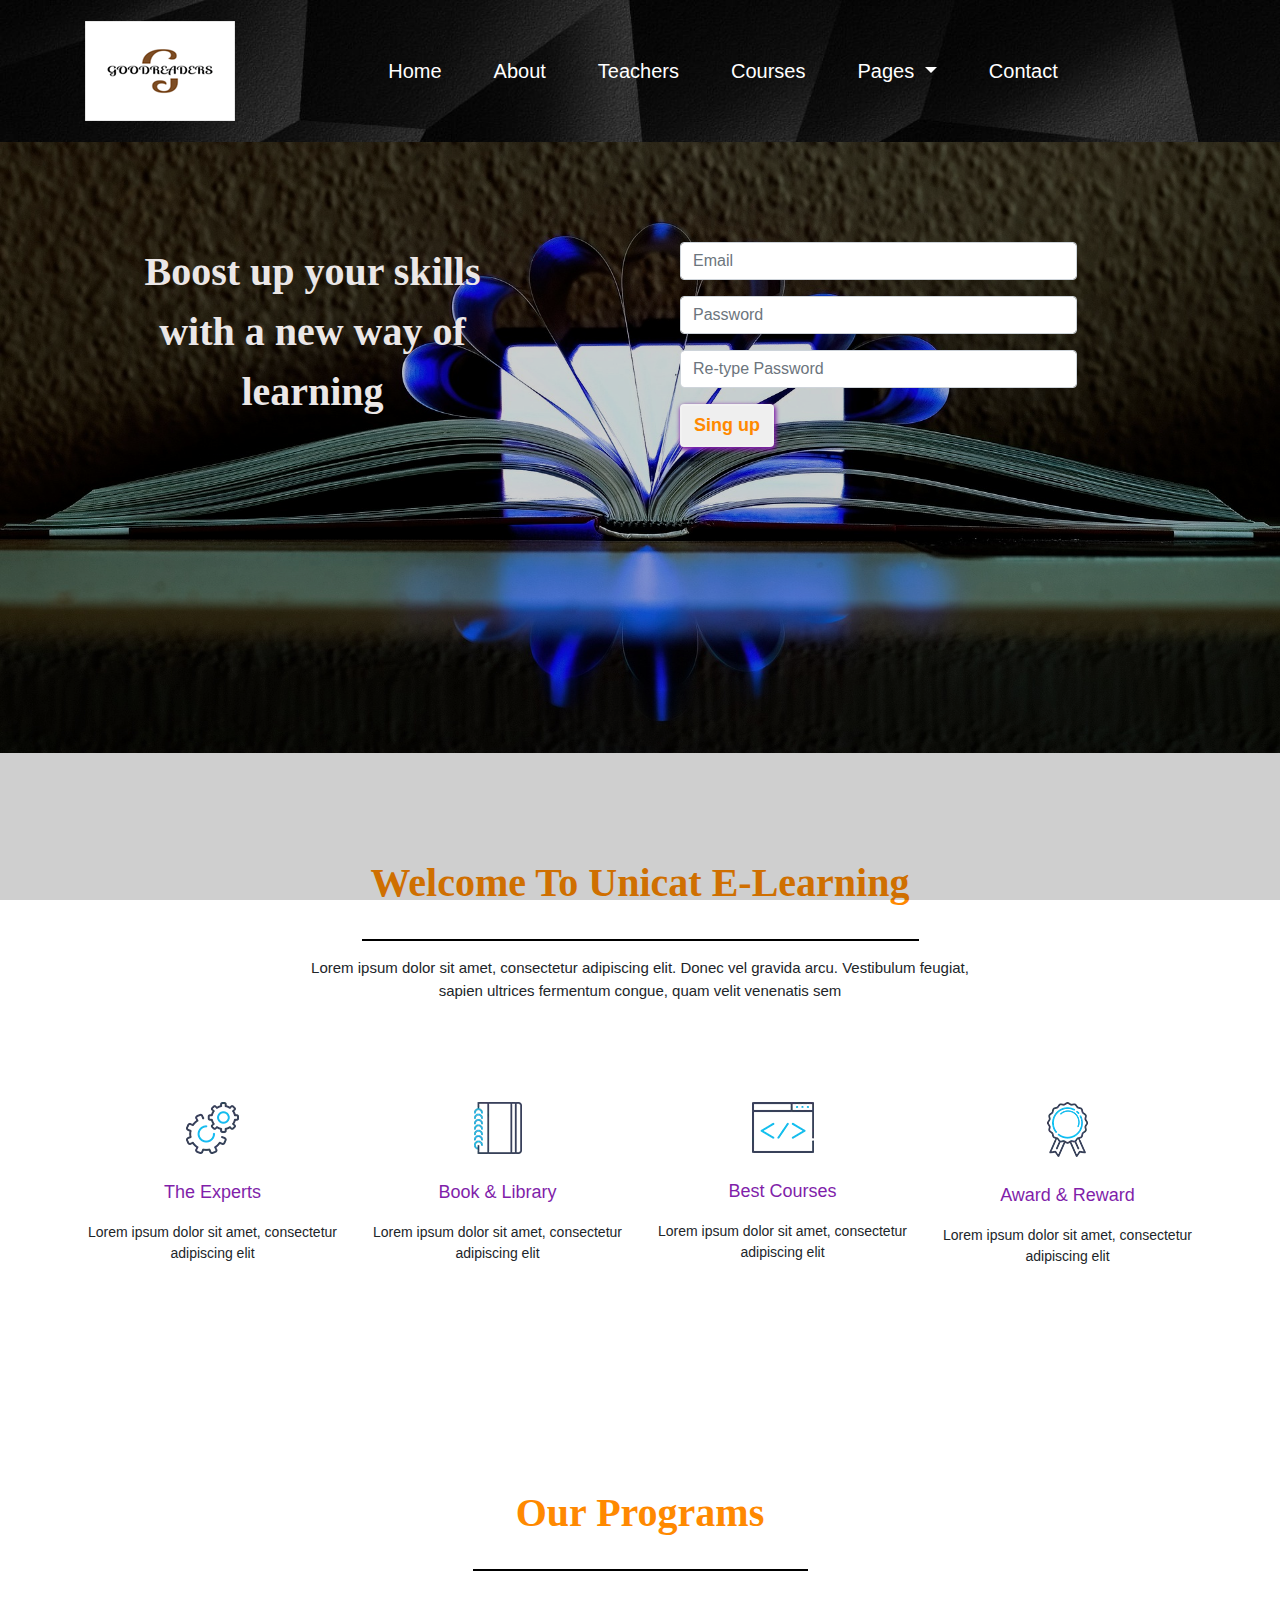
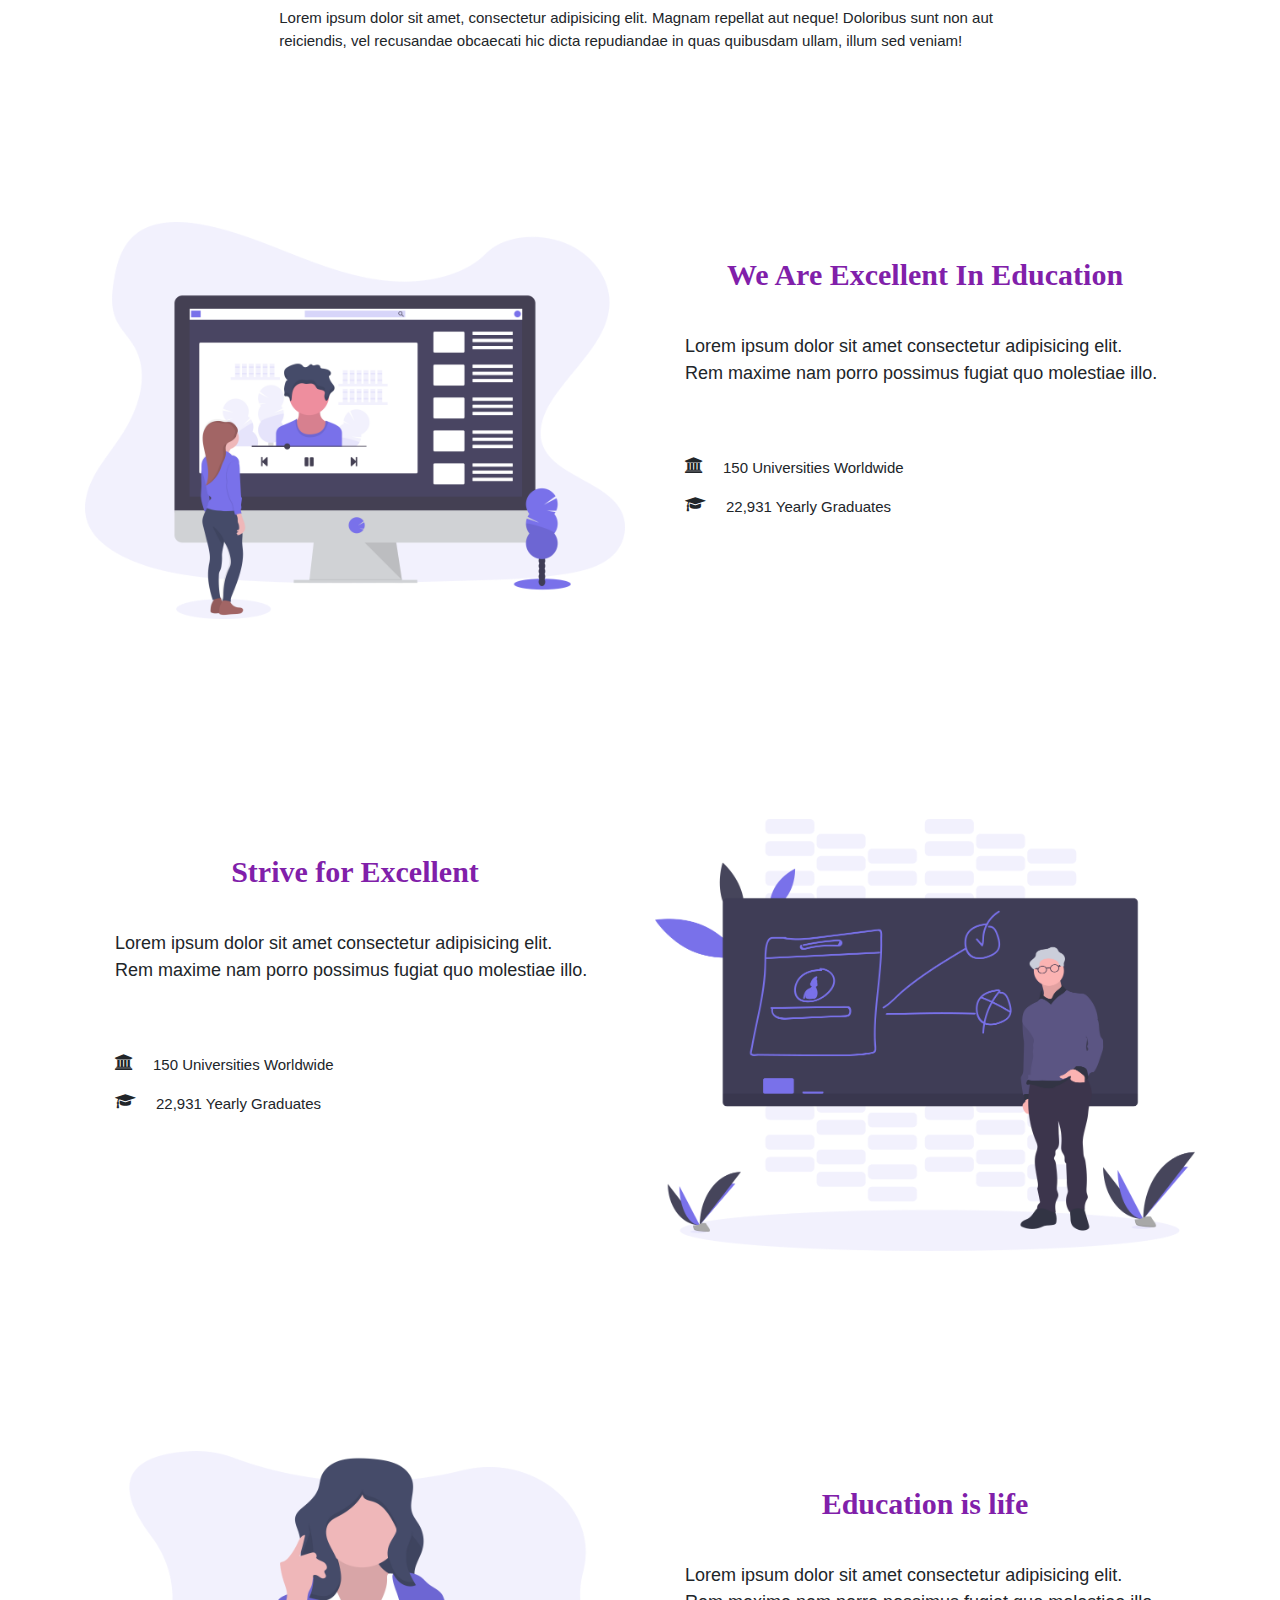
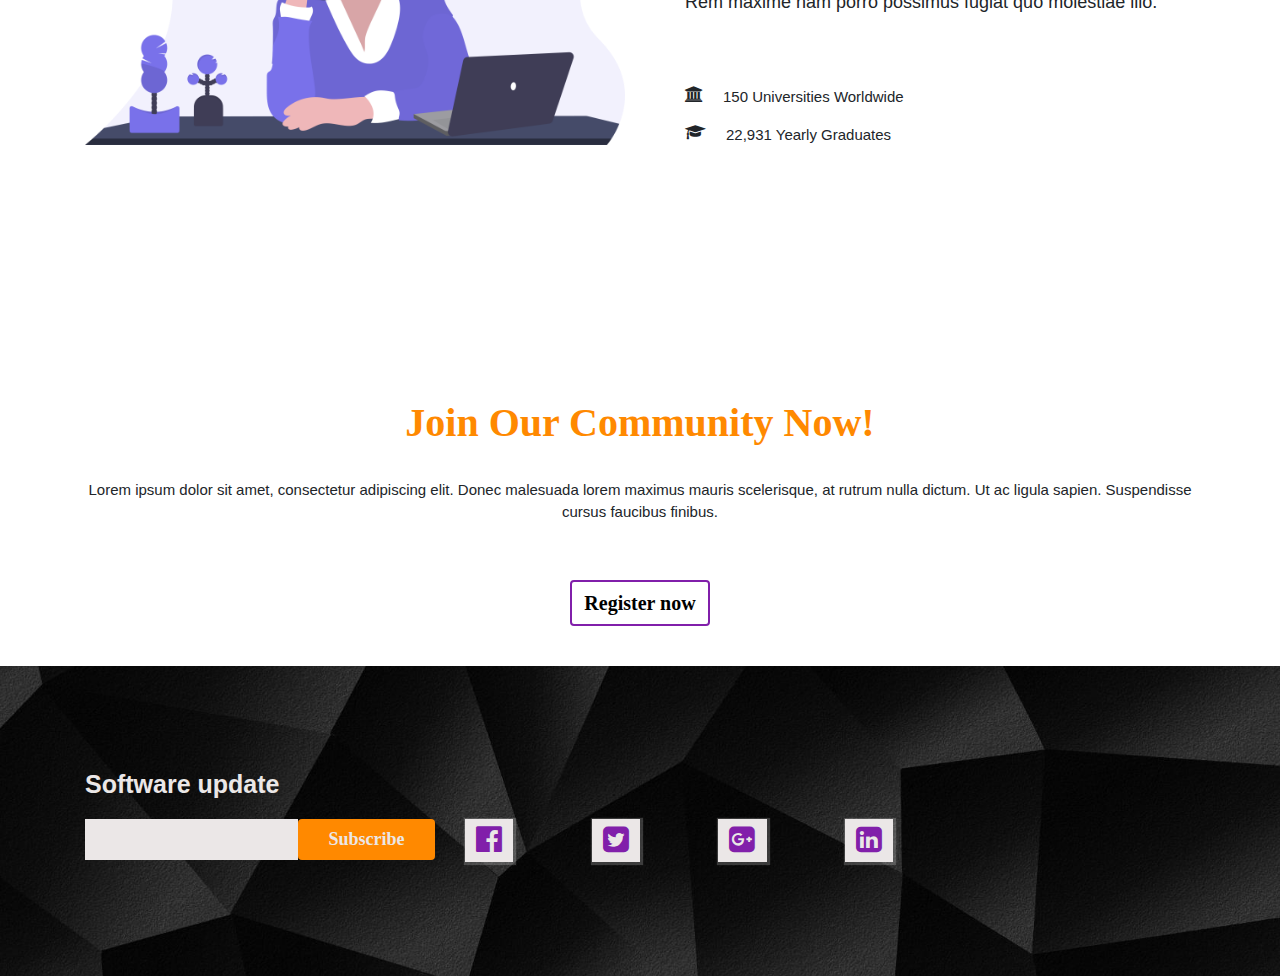
==== index.html @ c66adbc5 "second commit" ====
<!DOCTYPE html>
<html lang="en">
<head>
    <meta charset="UTF-8">
    <meta http-equiv="X-UA-Compatible" content="IE=edge">
    <meta name="viewport" content="width=device-width, initial-scale=1.0">
    <link rel="stylesheet" href="https://cdnjs.cloudflare.com/ajax/libs/font-awesome/4.7.0/css/font-awesome.min.css">
    <link rel="stylesheet" href="https://cdn.jsdelivr.net/npm/bootstrap@4.0.0/dist/css/bootstrap.min.css"
    integrity="sha384-Gn5384xqQ1aoWXA+058RXPxPg6fy4IWvTNh0E263XmFcJlSAwiGgFAW/dAiS6JXm" crossorigin="anonymous">
    <link rel="stylesheet" href="css/styles.css">
    <title>Goodreaders</title>
</head>
<body>
<div class="header">
<!-- navbar -->
<nav class="navbar navbar-expand-lg navbar-light goodreaders-navbar">
        <div class="container">
          <div class="navbar-logo">
              <a class="navbar-brand goodreaders-logo" href="#"><img src="./images/logo.png"></a>
          </div>
        <button class="navbar-toggler button-light" type="button" data-toggle="collapse" data-target="#navbarNavDropdown" aria-controls="navbarNavDropdown" aria-expanded="false" aria-label="Toggle navigation">
          <span class="navbar-toggler-icon"></span>
        </button>
        <div class="collapse navbar-collapse" id="navbarNavDropdown">
          <ul class="navbar-nav goodreaders-navbar-nav">
            <li class="nav-item">
              <a class="nav-link" href="index.html">Home</a>
            </li>
            <li class="nav-item">
              <a class="nav-link" href="about.html">About</a>
            </li>
            <li class="nav-item">
              <a class="nav-link" href="teacher.html">Teachers</a>
            </li>
            <li class="nav-item">
              <a class="nav-link" href="courses.html">Courses</a>
            </li>
            <li class="nav-item dropdown goodreaders-navbar-dropdown">
              <a class="nav-link dropdown-toggle" href="#" id="navbarDropdownMenuLink" data-toggle="dropdown" aria-haspopup="true" aria-expanded="false">
                Pages
              </a>
              <div class="dropdown-menu goodreaders-dropdown-menu" aria-labelledby="navbarDropdownMenuLink">
                <a class="dropdown-item" href="event.html">Event</a>
                <a class="dropdown-item" href="admission.html">Admission</a>
                <a class="dropdown-item" href="news.html">News</a>
              </div>
            </li>
            <li class="nav-item">
              <a class="nav-link" href="contact.html">Contact</a>
            </li>
          </ul>
        </div>
      </div>     
</nav>
<!-- banner left part -->
<div class="row">
        <div class="col-md-6">
           <div class="banner-left">
             <p class="banner-left-text">Boost up your skills <br>  with a new way of <br> learning</p>
           </div>
        </div>
    <!-- banner right part -->  
    <div class="col-md-6">
    <div class="singup-form">
      <form action="/action_page.php" method="post">
        <div class="form-row">
          <div class="form-group col-md-8">
            <input type="email" class="form-control" id="inputEmail4" placeholder="Email" required>
          </div>
          <div class="form-group col-md-8">
            <input type="password" class="form-control" id="inputPassword4" placeholder="Password" required>
          </div>
          <div class="form-group col-md-8">
            <input type="password" class="form-control" id="inputPassword4" placeholder="Re-type Password" required>
          </div>
        </div>           
        <div class="btn-singup-div">
        <button type="submit" class="btn btn-singup"><a href="index.html">Sing up</a></button>
      </div>
      </form>
    </div> 
    </div>
</div>
</div>
<!-- welcome to e-learning -->
<div class="common-padding e-learning">
    <div class="container">
       <div class="e-lerning-paragraph">
         <p class="e-learning-title">Welcome To Unicat E-Learning</p>
         <hr class="e-learning-hr-tag">
         <p class="e-learning-text">Lorem ipsum dolor sit amet, consectetur adipiscing elit. Donec vel gravida arcu. Vestibulum feugiat, sapien ultrices fermentum congue, quam velit venenatis sem</p>
        </div>
        <div class="e-learning-details">
          <div class="row">
            <div class="col-md-3">
              <div class="e-learning-details-block">
                <div class="e-learning-details-logo">
                  <img class="img-fluid" src="./images/experts.png">
                </div>
                <p class="e-learning-details-block-title">The Experts</p>
                <p class="e-learning-details-block-text">Lorem ipsum dolor sit amet, consectetur adipiscing elit</p>
              </div>
            </div>
            <div class="col-md-3">
              <div class="e-learning-details-block">
                <div class="e-learning-details-logo">
                  <img class="img-fluid" src="./images/libary.png">
                </div>
                <p class="e-learning-details-block-title">Book & Library</p>
                <p class="e-learning-details-block-text">Lorem ipsum dolor sit amet, consectetur adipiscing elit</p>
              </div>
            </div>
            <div class="col-md-3">
              <div class="e-learning-details-block">
                <div class="e-learning-details-logo">
                  <img class="img-fluid" src="./images/courses.png">
                </div>
                <p class="e-learning-details-block-title">Best Courses</p>
                <p class="e-learning-details-block-text">Lorem ipsum dolor sit amet, consectetur adipiscing elit</p>
              </div>
            </div>
            <div class="col-md-3">
              <div class="e-learning-details-block">
                <div class="e-learning-details-logo">
                  <img class="img-fluid" src="./images/award.png">
                </div>
                <p class="e-learning-details-block-title">Award & Reward</p>
                <p class="e-learning-details-block-text">Lorem ipsum dolor sit amet, consectetur adipiscing elit</p>
              </div>
            </div>
          </div>
        </div>
    </div>
</div>
<!-- our programs -->
<div class="common-padding">
    <div class="container">
      <div class="program-paragraph">
        <p class="program-heading">Our Programs</p>
        <hr class="hr-tag">
        <p class="program-text">Lorem ipsum dolor sit amet, consectetur adipisicing elit. Magnam repellat aut neque! Doloribus sunt non aut reiciendis, vel recusandae obcaecati hic dicta repudiandae in quas quibusdam ullam, illum sed veniam!</p>
      </div>
      <div class="common-padding">
      <div class="row">
        <div class="col-md-6">
          <img class="img-fluid" src="./images/undraw_youtube_tutorial.png">
        </div>
        <div class="col-md-6">
          <div class="program-padding">
          <p class="excellent-heading">We Are Excellent In Education</p>
          <p class="excellent-text">Lorem ipsum dolor sit amet consectetur adipisicing elit. Rem maxime nam porro possimus fugiat quo molestiae illo.</p>
        <div class="excllent-icon">
         <div class="d-flex">
          <i class="fa fa-university" aria-hidden="true"></i>
          <p class="excellent-icon-text">150 Universities Worldwide</p>
         </div>
         <div class="d-flex">
          <i class="fa fa-graduation-cap" aria-hidden="true"></i>
          <p class="excellent-icon-text">22,931 Yearly Graduates</p>
         </div>
        </div>
        </div>     
         </div>
      </div>
    </div>
      <div class="common-padding">
      <div class="row">
        <div class="col-md-6">
          <div class="program-padding">
          <p class="strive-heading">Strive for Excellent</p>
          <p class="strive-text">Lorem ipsum dolor sit amet consectetur adipisicing elit. Rem maxime nam porro possimus fugiat quo molestiae illo.</p>
        <div class="strive-icon">
         <div class="d-flex">
          <i class="fa fa-university" aria-hidden="true"></i>
          <p class="strive-icon-text">150 Universities Worldwide</p>
         </div>
         <div class="d-flex">
          <i class="fa fa-graduation-cap" aria-hidden="true"></i>
          <p class="strive-icon-text">22,931 Yearly Graduates</p>
         </div>
        </div>     
         </div>
        </div>
         <div class="col-md-6">
          <img class="img-fluid" src="./images/undraw_teaching.png">
        </div>
      </div>
      </div>
      <div class="common-padding">
        <div class="row">
        <div class="col-md-6">
          <img class="img-fluid" src="./images/undraw_teacher.png">
        </div>   
        <div class="col-md-6">
          <div class="program-padding">
          <p class="strive-heading">Education is life</p>
          <p class="strive-text">Lorem ipsum dolor sit amet consectetur adipisicing elit. Rem maxime nam porro possimus fugiat quo molestiae illo.</p>
        <div class="strive-icon">
         <div class="d-flex">
          <i class="fa fa-university" aria-hidden="true"></i>
          <p class="strive-icon-text">150 Universities Worldwide</p>
         </div>
         <div class="d-flex">
          <i class="fa fa-graduation-cap" aria-hidden="true"></i>
          <p class="strive-icon-text">22,931 Yearly Graduates</p>
         </div>
        </div>    
      </div> 
    </div>
    </div> 
    </div>   
  </div>
</div>
<!-- join our community -->
<div class="community">
  <div class="container">
    <div class="community-paragraph">
      <p class="community-heading">Join Our Community Now!</p>
      <p class="community-text">Lorem ipsum dolor sit amet, consectetur adipiscing elit. Donec malesuada lorem maximus mauris scelerisque, at rutrum nulla dictum. Ut ac ligula sapien. Suspendisse cursus faucibus finibus.</p>
    </div>
    <div class="community-btn-div">
      <button type="submit" class="btn btn-community">Register now</button>
    </div>
  </div>
</div>
<!--footer  -->
<div class="common-padding footer">
    <div class="container">
        <p class="update">Software update</p>
        <div class="row">
          <div class="col-md-4">
        <form>
          <div class="form-group footer-subscribe"> 
              <input type="text" readonly class="form-control-plaintext" id="staticEmail">
              <button type="button" class="btn btn-subscribe">Subscribe</button>
            </div>         
        </form>
      </div>
      <div class="col-md-8">
        <div class="row">
          <div class="col-md-2">
            <div class="social-icon">
              <a href="#"><i class="fa fa-facebook-official img-fluid" aria-hidden="true"></i></a>
            </div>
          </div>
          <div class="col-md-2">
            <div class="social-icon">
              <a href="#"><i class="fa fa-twitter-square img-fluid" aria-hidden="true"></i></a>
            </div>
          </div>
          <div class="col-md-2">
            <div class="social-icon">
              <a href="#"><i class="fa fa-google-plus-square img-fluid" aria-hidden="true"></i></a>
            </div>
          </div>
          <div class="col-md-2">
            <div class="social-icon">
              <a href="#"><i class="fa fa-linkedin-square img-fluid" aria-hidden="true"></i></a>
            </div>
          </div>
        </div>
        </div>
      </div>
    </div>
</div>
<script src="https://code.jquery.com/jquery-3.2.1.slim.min.js"
integrity="sha384-KJ3o2DKtIkvYIK3UENzmM7KCkRr/rE9/Qpg6aAZGJwFDMVNA/GpGFF93hXpG5KkN"
crossorigin="anonymous"></script>
<script src="https://cdn.jsdelivr.net/npm/popper.js@1.12.9/dist/umd/popper.min.js"
integrity="sha384-ApNbgh9B+Y1QKtv3Rn7W3mgPxhU9K/ScQsAP7hUibX39j7fakFPskvXusvfa0b4Q"
crossorigin="anonymous"></script>
<script src="https://cdn.jsdelivr.net/npm/bootstrap@4.0.0/dist/js/bootstrap.min.js"
integrity="sha384-JZR6Spejh4U02d8jOt6vLEHfe/JQGiRRSQQxSfFWpi1MquVdAyjUar5+76PVCmYl"
crossorigin="anonymous"></script>
<script src="index.js" type="text/javascript"></script>
</body>
</html>
---- css/styles.css ----
* {font-family: 'Roboto', sans-serif;}
a {
    text-decoration: none;
}
a:hover {
    text-decoration: none;
}
.common-padding{
    padding: 100px 0; 
}
.hr-tag {
    width: 30%;
    border: solid 1px black;
}
.header {
    background-position: center;
    background-image: url(../images/banner-bg.jpg);
    overflow: hidden;
    background-repeat: no-repeat;
    background-size: cover;
    height: 753px;
}
.header::after {
    position: absolute;
    content: '';
    width: 100%;
    height: 100%;
    top: 0;
    left: 0;
    background-color: rgb(0 0 0 / 19%);
}
/* navbar part css */
.goodreaders-navbar {
    position: relative;
    z-index: 1;
    background-image: url(../images/navbar-bg.jpg);
    position: center;
    background-size: cover;
}
.navbar-light .navbar-nav .nav-link {
    color: #fff;
}
.navbar-light .navbar-nav .nav-link:focus, .navbar-light .navbar-nav .nav-link:hover {
    color: #ff8900;
}
.navbar-toggler.button-light {
    border: 2px solid #fff;
}
.goodreaders-navbar-nav {
    display: flex;
    justify-content: center;
    width: 100%;
    padding: 20px;
    margin: 20px;
}
.nav-item {
    padding: 0 10px;
    margin: 0 8px;
    font-size: 20px;
    color: #ebe7e7;
}
.nav-link {
    color: #ebe7e7;
    font-weight: 500;
}

.btn-apply-now {
    font-family: "Abril Fatface", cursive;
    background-color: #ff8900;
    color: #ebe7e7;
    font-size: 18px;
    font-weight: 600;
    width: 120%;
}
.btn-apply-now-div {
    margin-right: 20px;
    padding-right: 20px;
}
/* footer part css */
.footer {
    background-image: url(../images/navbar-bg.jpg);
    background-position: center;
    background-size: cover;
}
.update {
    font-size: 25px;
    font-weight: 600;
    color: #ebe7e7;
}
.footer-subscribe {
    display: flex;
    
}
.footer-subscribe #staticEmail {
    background-color: #ebe7e7;
    color: rgb(129 31 170);
}
.btn-subscribe{
    font-family: "Abril Fatface", cursive;
    background-color: #ff8900;
    color: #ebe7e7;
    font-size: 18px;
    font-weight: 600;
    width: 60%;
}
.social-icon {
    justify-content: center;
    display: flex;
    background: #ebe7e7;
    box-shadow: 1px 1px 1px 2px #fff3;
    width: 50%;
}
.social-icon a {
    color: rgb(129 31 170);
    padding: 5px;
}
.social-icon i {
    font-size: 30px;
    transition: 1s all;
}
.social-icon i:hover {
    color: #ff8900;
}

/* banner left part css */
.banner-left-text {
    font-family: 'Roboto Slab', serif;
    font-weight: 700;
    text-align: center;
    font-size: 40px;
    padding-top: 50px;
    margin-top: 50px;
    color: #ebe7e7;
    position: relative;
    z-index: 1;
}
/* banner right part css */
.singup-form {
    padding: 50px 0 0 25px;
    margin-top: 50px;
    position: relative;
    z-index: 1;
}
.btn-singup {
    font-family: "Abril Fatface", cursive;
    font-size: 18px;
    font-weight: 600;
    position: relative;
    cursor: pointer;
    box-shadow: 1px 2px 4px 1px rgb(129 31 170);
    border: solid 2px rgba(255, 255, 255, 0.226);
    transition: 1s ease-in-out;
}
.btn-singup a {
    color: #ff8900;
}
.btn-singup:hover {
    color: rgb(129 31 170); 
    background-color: #fff; 
    box-shadow: none;
} 
/* welcome to e-learning part css */
.e-lerning-paragraph {
    text-align: center;
}
.e-learning-text {
    font-size: 15px;
    width: 63%;
    margin: auto;
    padding-bottom: 50px;
    margin-bottom: 50px;
}
.e-learning-details-block-text {
    text-align: center;
    font-size: 14px;
}
.e-learning-details-logo {
    justify-content: center;
}
.e-learning-title {
    font-family: 'Roboto Slab', serif;
    font-weight: 700;
    font-size: 40px;
    color: #ff8900;
    padding-bottom: 10px;
}
.e-learning-hr-tag {
    width: 50%;
    border: solid 1px black;
}
.e-learning-details-logo {
    display: flex;
    justify-content: center;
    padding-bottom: 25px;
}
.e-learning-details-block-title {
    text-align: center;
    font-size: 18px;
    color: rgb(129 31 170);
}
.program-heading {
    font-family: 'Roboto Slab', serif;
    font-weight: 700;
    font-size: 40px;
    color: #ff8900;
    padding-bottom: 10px;
    text-align: center;
}
.program-text {
    font-size: 15px;
    width: 65%;
    margin: auto;
    padding: 20px 0;
    margin-bottom: 50px;
}
.program-padding {
    padding: 30px;
}
/* execellent part css */
.excellent-heading {
    font-family: 'Roboto Slab', serif;
    font-weight: 700;
    font-size: 30px;
    color: rgb(129 31 170);
    text-align: center;
}
.excellent-text {
    font-size: 18px;
    margin: auto;
    padding: 20px 0;
    margin-bottom: 50px;
}
.excellent-icon-text {
    padding-left: 20px;
    font-size: 15px;
}
/* strive part css */
.strive-heading {
    font-family: 'Roboto Slab', serif;
    font-weight: 700;
    font-size: 30px;
    color: rgb(129 31 170);
    text-align: center;
}
.strive-text {
    font-size: 18px;
    margin: auto;
    padding: 20px 0;
    margin-bottom: 50px;
}
.strive-icon-text {
    padding-left: 20px;
    font-size: 15px;
}
/* education in life part css */
.education-heading {
    font-family: 'Roboto Slab', serif;
    font-weight: 700;
    font-size: 30px;
    color: rgb(129 31 170);
    text-align: center;
}
.education-text {
    font-size: 18px;
    margin: auto;
    padding: 20px 0;
    margin-bottom: 50px;
}
.education-icon-text {
    padding-left: 20px;
    font-size: 15px;
}
/* join our community */
.community-paragraph {
    text-align: center;
}
.community-heading {
    font-family: 'Roboto Slab', serif;
    font-weight: 700;
    font-size: 40px;
    color: #ff8900;
    padding-bottom: 10px;
}
.community-text {
    font-size: 15px;
}
.community-btn-div {
    text-align: center;
    padding: 40px 0;
}
.btn-community {
   font-family: "Abril Fatface", cursive;
   font-weight: 600;
   border: 2px solid rgb(129 31 170);
   background: none;
   font-size: 20px;
   position: relative;
   cursor: pointer;
}
.btn-community a {
    color: rgb(129 31 170);
}
.btn-community::before {
    content: "";
    position: absolute;
    left: 0;
    top: 0;
    width: 100%;
    height: 0;
    background: rgb(129 31 170);
    z-index: -1;
    transition: 1s;
}
.btn-community a:hover {
    color: #fff;
}
.btn-community:hover::before {
    height: 100%;
 }

/* about.html page css */
.heading-name {
    padding: 50px 0 0;
    font-size: 30px;
    font-weight: 700;
    color: rgb(129 31 170);
}
.accordion li {
    list-style: none;
    background-color: #fff;
    box-shadow: 6px 6px 10px -1px rgba(255, 255, 255, 0.167),
                -6px -6px 10px -1px rgba(255, 255, 255, 0.32);
    padding: 20px;
}
.accordion li label {
    display: flex;
    align-items: center;
    font-size: 18px;
    color:rgb(129 31 170);
    font-weight: 600;
    cursor: pointer;
}
.accordion li label::before {
    content: '+';
    font-weight: 600;font-size: 18px;
    color:rgb(129 31 170);
    padding: 10px;
}
.accordion input[type='radio']{
    display: none;
}
.accordion .content {
    font-size: 14px;
    padding: 0 10px;
    line-height: 20px;
    max-height: 0;
    overflow: hidden;
    transition: max-height 0.5s,padding 0.5s;
}
.accordion input[type='radio']:checked + label + .content {
    max-height: 400px;
    padding: 10px 10px 20px;
}

/* choose-us part css */
.choose-us {
    background-image: url('../images/gray-bg.jpg');
    background-position: center;
    background-size: cover;
}
.choose-us-paragraph {
    text-align: center;
    padding: 50px 0;
}
.choose-us-title {
    font-family: 'Roboto Slab', serif;
    font-weight: 700;
    font-size: 40px;
    color: #ff8900;
    padding-bottom: 10px;
}
.choose-us-text {
    font-size: 15px;
    width: 55%;
    margin: auto;
}



/* teacher.html page css */
/* teacher details part css */
.teacher-details {
    text-align: center;
}
.teacher-details-title {
    font-family: 'Roboto Slab', serif;
    font-weight: 700;
    font-size: 40px;
    color: #ff8900;
    padding-bottom: 10px;
}
.teacher-text {
    font-size: 15px;
    width: 50%;
    margin: auto;
}
.teacher-paragraph {
    padding: 50px 0;
    z-index: 1;
    position: relative;
}
.teacher-div {
    padding: 50px;
    text-align: center;
}
.teacher-name {
    font-size: 22px;
    font-weight: 600;
    color: rgb(129 31 170);
}
.teacher-designation {
    font-size: 16px;
}
.teacher-social-div {
    display: flex;
    justify-content: center;
}
.teacher-social-id a {
    padding: 5px;
    color: black;
}
.teacher-social-id a:hover {
    color: #ebe7e7;
}
.teacher-info-details {
    width: 280px;
    height: 360px;
    padding: 20px 40px;
    background: #fff;
    position: relative;
    display: flex;
    align-items: flex-end;
    transition: 1s ease-in-out;
    box-shadow: 0 7px 10px #fff;
}
.teacher-info-details:hover {
    transform: translateY(20px);
}
.teacher-info-details::before {
    content: "";
    position: absolute;
    top: 0;
    left: 0;
    display: block;
    width: 100%;
    height: 100%;
    background-color: rgba(128, 31, 170, 0.215);
    z-index: 2;
    transition: 0.5s all;
    opacity: 0;
}
.teacher-info-details:hover::before {
    opacity: 1;
}
.teacher-info-details img {
    object-fit: cover;
    position: absolute;
    top: 0;
    left: 0;
}
.teacher-info {
    position: relative;
    z-index: 3;
    opacity: 1;
    transform: translateY(30px);
    transition: 0.5s all;
}
.teacher-info-details:hover .teacher-info {
    opacity: 1;
    transform: translateY(0px);
}


/* contact.html page css */
/* contact form part css */
.contact-form-padding {
    padding-bottom: 10px;
}
.contact-form {
    padding: 50px;
    background-image: url(../images/contact-bg.jpg);
    background-position: center;
    background-size: cover;
    background-repeat: no-repeat; 
}
.contact-form::after {
    position: absolute;
    content: '';
    width: 95%;
    height: 100%;
    top: 0;
    left: 14px;
    background-color: rgb(128 31 170 / 6%);
    z-index: 0;
}
.form-part{
    z-index: 1;
    position: relative;
}
.form-heading {
    font-family: 'Roboto Slab', serif;
    font-weight: 700;
    font-size: 50px;
    color: #ff8900;
    padding-bottom: 10px;
}
.form-text {
    font-size: 15px;
    margin: auto;
    color: #ebe7e7;
    padding-bottom: 50px;
}
.contact-form-button-div {
    padding-top: 15px;
}
.btn-contact-form {
    font-family: "Abril Fatface", cursive;
    font-size: 18px;
    width: 35%;
    font-weight: 600;
    background-color: #ff8900;
    color: #ebe7e7;
    border: solid 2px rgb(129 31 170);
    box-shadow: 1px 1px 2px 1px #ebe7e745;
}
.contact-hr-tag {
    border: solid 1px black;
    width: 60%;
    margin-left: 0;
}
.contact-info-text {
    font-size: 14px;
}
.direct-line {
    padding-top: 30px;
    font-size: 20px;
    font-weight: 600;
    color: rgb(129 31 170);
}
.direct-line-phone {
    font-size: 40px;
    text-decoration: underline #ebe7e7;
}
.list {
    padding: 50px 0;
}
.list li {
    font-size: 20px;
    padding-bottom: 15px;
}

/* courses.html page css */
.search {
    background-color: #ff8900;
    height: 87px;
    padding: 20px 0;
}
.btn-search {
    font-family: "Abril Fatface", cursive;
    font-size: 18px;
    width: 50%;
    font-weight: 600;
    background-color: #ebe7e7;
    color: rgb(129 31 170);
    border: solid 2px rgb(129 31 170);
    box-shadow: 1px 1px 2px 1px #ebe7e745;
}
.search-form {
    text-align: center;
    padding: 0 50px;
    }
.course-card-padding {
    padding: 20px 20px;
    }
.our-courses {
    font-family: 'Roboto Slab', serif;
    font-weight: 700;
    font-size: 40px;
    color: #ff8900;
    padding: 10px 0;
    text-align: center;
}
.card-course-shadow {
    box-shadow: 1px 1px 8px 1px #ebe7e745;
    text-align: center;
    }
.card-course-shadow h5 {
    color: rgb(129 31 170);
    font-weight: 600;
    }
.card-course-shadow p {
    font-size: 14px;
    }
.btn-course-apply {
    font-family: "Abril Fatface", cursive;
    font-size: 18px;
    font-weight: 600;
    cursor: pointer;
    position: relative;
    background:none;
    color: #ff8900;
    border: 2px solid rgb(129 31 170);
    transition: 1s ease-in-out;
}
.btn-course-apply:hover {
    color:rgb(129 31 170);
    border: 2px solid #ff8900;
    border-radius: 50%;
}
.courses-div {
    background-color: rgb(129 31 170 / 21%);
}
.courses {
    padding-bottom: 50px;
}

/* event page html */
.event {
   background-color:rgba(128, 31, 170, 0.256);
   padding: 50px 0;
}
.event-paragraph {
    text-align: center;
}
.event-heading {
    font-family: 'Roboto Slab', serif;
    font-weight: 700;
    font-size: 40px;
    color: #ff8900;
    padding-bottom: 10px;
}
.event-text {
    font-size: 18px;
    width: 50%;
    margin: auto;
    padding-bottom: 50px;
}
.event-date {
    text-align: center;
    font-size: 18px;
    color: rgb(129 31 170);
    background-color: #fff;
    border: 2px solid black;
    height: 45px;
    padding: 5px;
}
.event-activity {
    text-align: center;
    font-size: 18px;
    color: rgb(129 31 170);
    background-color: #fff;
    border: 2px solid black;
    height: 45px;
    padding: 5px;
}

/* admission.html page css */
/* form right part css */
.admission-form-section {
    margin: 50px 0;
}
.admission-title {
    text-align: center;
    font-family: 'Roboto Slab', serif;
    font-weight: 700;
    font-size: 40px;
    color: #ff8900;
    padding: 50px 0;
}
.btn-admission {
    font-family: "Abril Fatface", cursive;
    font-size: 18px;
    width: 100px;
    font-weight: 600;
    background-color: #fff;
    color: #ff8900;
    border: solid 2px #ff8900;
    box-shadow: 1px 1px 6px 1px #ebe7e745;
}

/* news.html page css */
/* create resume part css */
.resume-paragraph {
    padding-top: 50px;
}
.resume-img {
    padding-top: 50px;
}
.resume-heading {
    font-family: 'Roboto Slab', serif;
    font-weight: 700;
    font-size: 35px;
    color: #ff8900;
    padding-bottom: 10px;
}
.resume-text {
    font-size: 15px;
}
.resume-button-div {
    padding: 20px 0;
}
.btn-resume {
    font-family: "Abril Fatface", cursive;
    position: relative;
    cursor: pointer;
    font-size: 18px;
    border: none;
    color: #fff;
    background: none;
    width: 14%;
    height: 50px;
}
.btn-resume:hover {
    color: tomato;
}
.btn-resume::before{
    position: absolute;
    content: "";
    z-index: -1;
    background-color: rgb(129 31 170);
    transition: 1s;
    height: 100%;
    left: 0;
    width: 100%;
}
.btn-resume:hover::before {
    height: 0;
}

/* iphone SE Responsive */
@media only screen and (min-width: 320px) and (max-width: 767px) {

    .common-padding {
        padding: 50px 0;
    }
    .hr-tag {
        width: 70%;
    }
/* header part css */
.header {
    height: 900px;
}
/* footer part css */
.footer .social-icon {
    padding: 10px;
    width: 20%;
}
.btn-resume {
    width: 40%;
}
/* banner part css */
.banner-left-text {
    font-size: 32px;
}
.singup-form {
    padding: 20px;
}
.common-padding {
    padding: 50px 0;
}
.community-text {
    font-size: 13px;
}
/* e-learning part css */
.e-learning-hr-tag {
    width: 70%;
}
.e-learning-title {
    font-size: 25px;
}
/* about.html page css */
.choose-us-title {
    font-size: 35px;
}
/* teacher.html page css */
.teacher-info {
    padding-bottom: 20px;
    margin-bottom: 20px;
}
/* course.html page css */
.search {
    height: 200px;
}
.courses-search-btn-div {
    padding: 20px 0;
}
.btn-search {
    width: 60%;
}
/* news page css */
.btn-resume {
    width: 40%;
}
/* contact.html page css */
.form-heading {
    font-size: 44px;
}
.direct-line-phone {
    font-size: 30px;
}
.contact-hr-tag {
    width: 80%;
}
.form-heading {
    font-size: 40px;
}
}
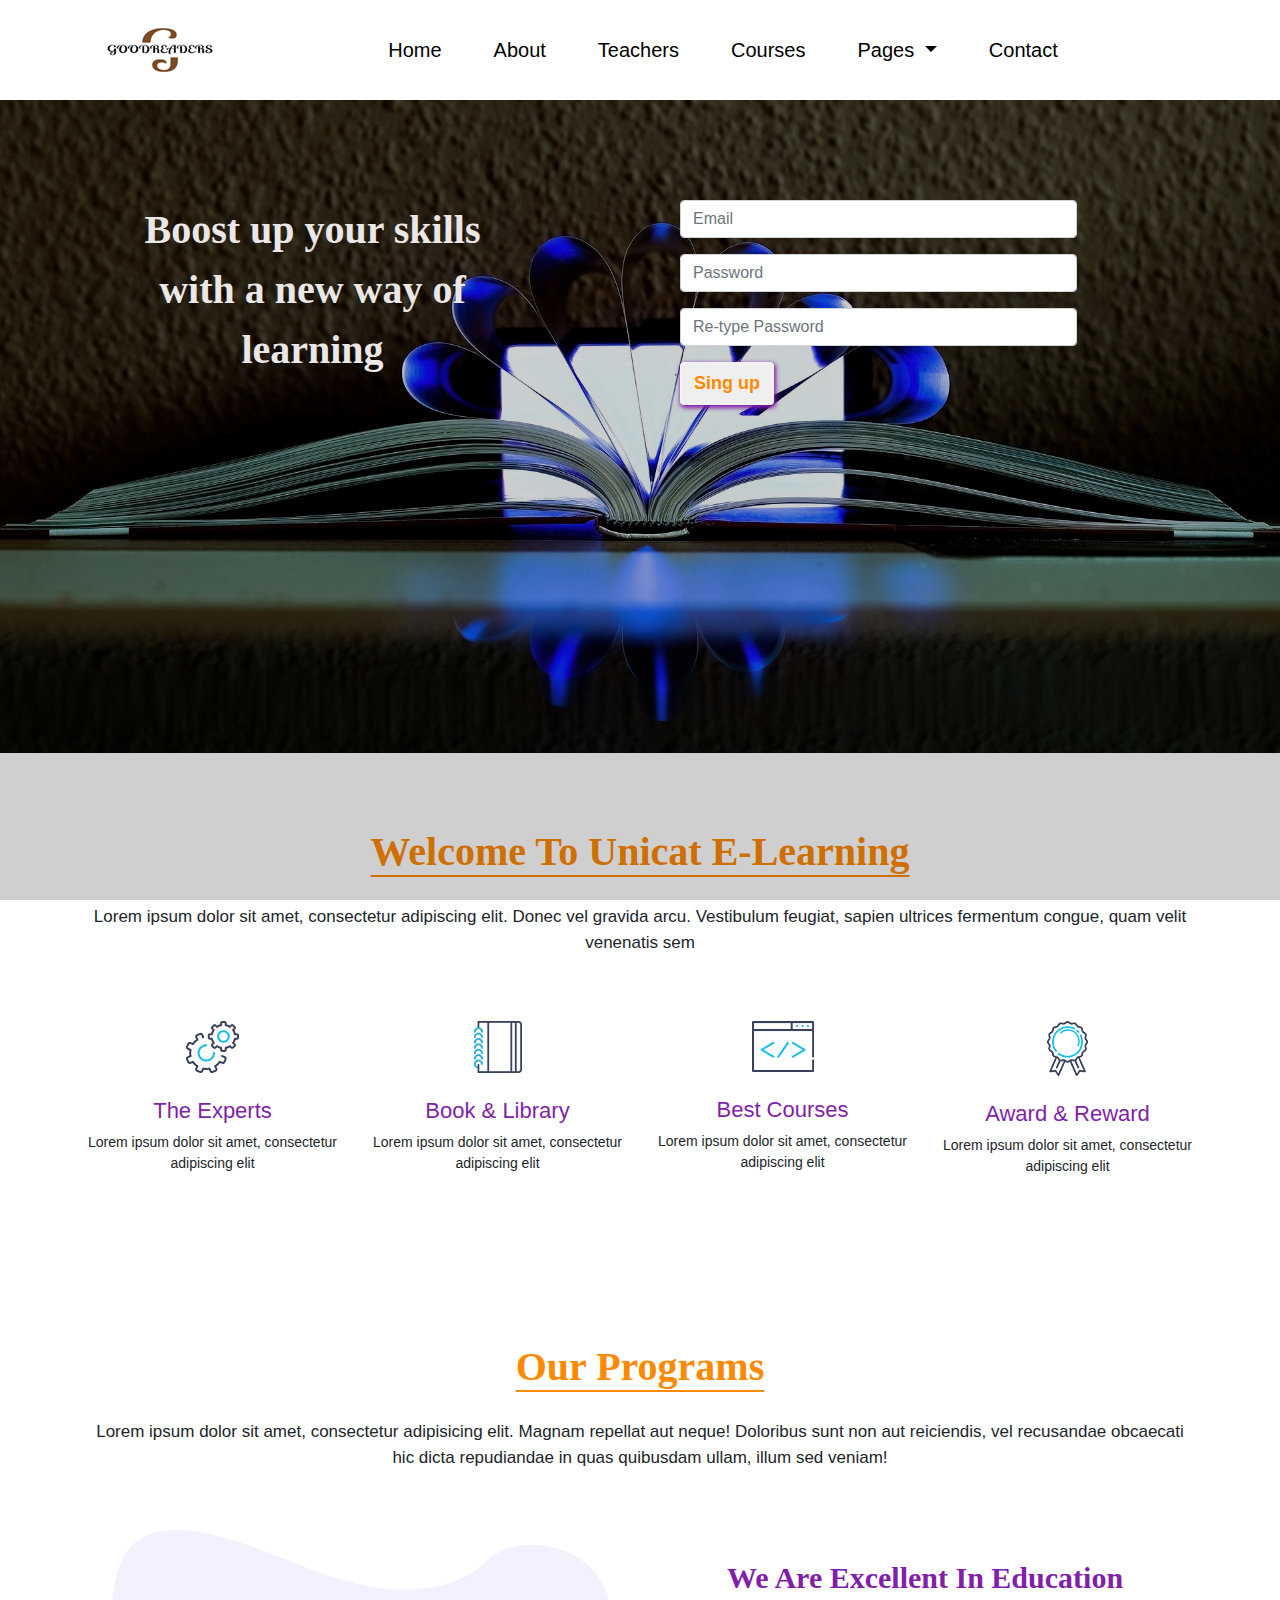
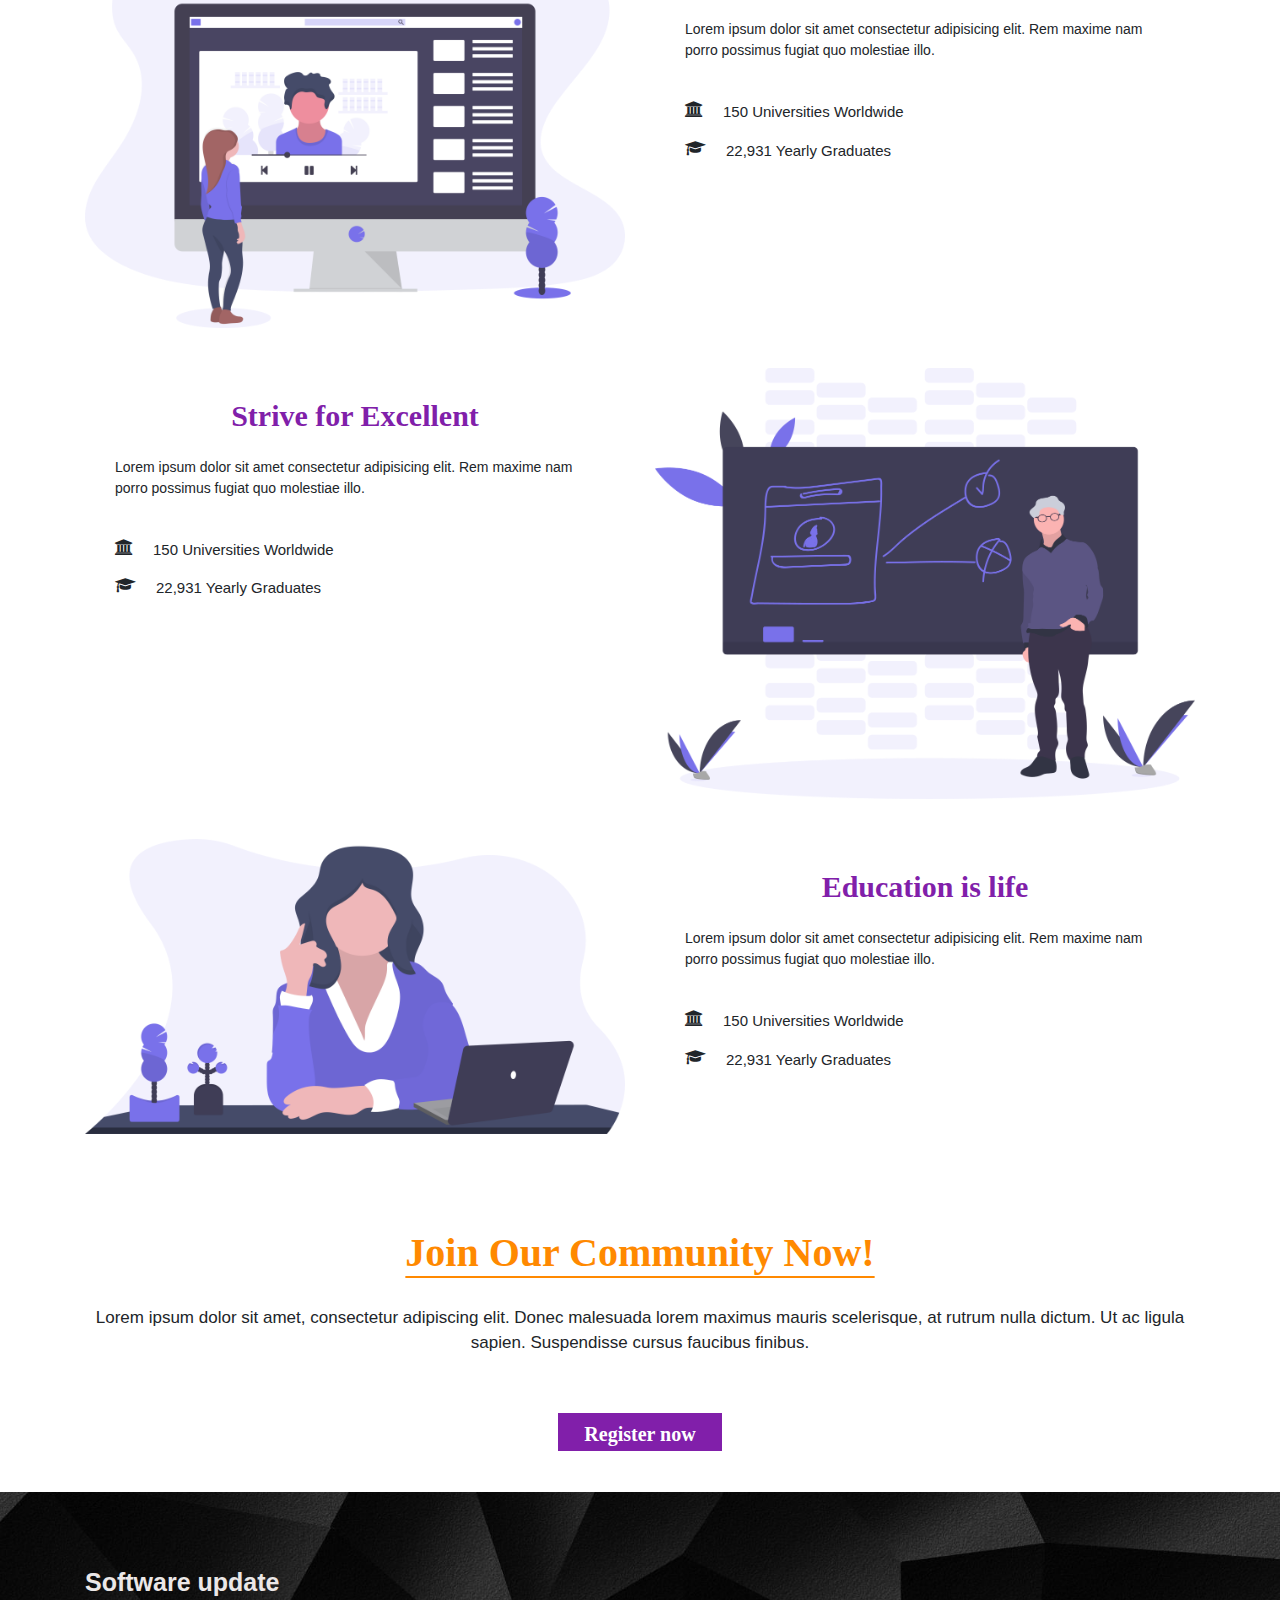
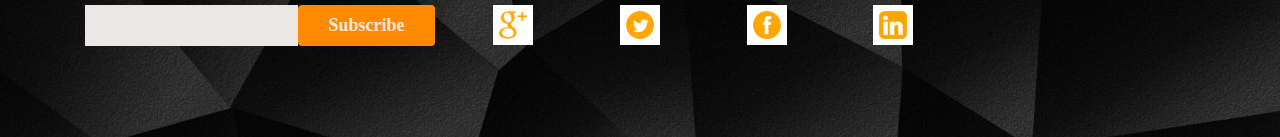
==== commit e8d21e84: "3rd commite" ====
--- a/index.html
+++ b/index.html
@@ -16,7 +16,7 @@
 <nav class="navbar navbar-expand-lg navbar-light goodreaders-navbar">
         <div class="container">
           <div class="navbar-logo">
-              <a class="navbar-brand goodreaders-logo" href="#"><img src="./images/logo.png"></a>
+              <a class="navbar-brand goodreaders-logo" href="index.html"><img src="./images/logo.png"></a>
           </div>
         <button class="navbar-toggler button-light" type="button" data-toggle="collapse" data-target="#navbarNavDropdown" aria-controls="navbarNavDropdown" aria-expanded="false" aria-label="Toggle navigation">
           <span class="navbar-toggler-icon"></span>
@@ -86,8 +86,7 @@
 <div class="common-padding e-learning">
     <div class="container">
        <div class="e-lerning-paragraph">
-         <p class="e-learning-title">Welcome To Unicat E-Learning</p>
-         <hr class="e-learning-hr-tag">
+         <h1 class="e-learning-title">Welcome To Unicat E-Learning</h1>
          <p class="e-learning-text">Lorem ipsum dolor sit amet, consectetur adipiscing elit. Donec vel gravida arcu. Vestibulum feugiat, sapien ultrices fermentum congue, quam velit venenatis sem</p>
         </div>
         <div class="e-learning-details">
@@ -97,7 +96,7 @@
                 <div class="e-learning-details-logo">
                   <img class="img-fluid" src="./images/experts.png">
                 </div>
-                <p class="e-learning-details-block-title">The Experts</p>
+                <h3 class="e-learning-details-block-title">The Experts</h3>
                 <p class="e-learning-details-block-text">Lorem ipsum dolor sit amet, consectetur adipiscing elit</p>
               </div>
             </div>
@@ -106,7 +105,7 @@
                 <div class="e-learning-details-logo">
                   <img class="img-fluid" src="./images/libary.png">
                 </div>
-                <p class="e-learning-details-block-title">Book & Library</p>
+                <h3 class="e-learning-details-block-title">Book & Library</h3>
                 <p class="e-learning-details-block-text">Lorem ipsum dolor sit amet, consectetur adipiscing elit</p>
               </div>
             </div>
@@ -115,7 +114,7 @@
                 <div class="e-learning-details-logo">
                   <img class="img-fluid" src="./images/courses.png">
                 </div>
-                <p class="e-learning-details-block-title">Best Courses</p>
+                <h3 class="e-learning-details-block-title">Best Courses</h3>
                 <p class="e-learning-details-block-text">Lorem ipsum dolor sit amet, consectetur adipiscing elit</p>
               </div>
             </div>
@@ -124,7 +123,7 @@
                 <div class="e-learning-details-logo">
                   <img class="img-fluid" src="./images/award.png">
                 </div>
-                <p class="e-learning-details-block-title">Award & Reward</p>
+                <h3 class="e-learning-details-block-title">Award & Reward</h3>
                 <p class="e-learning-details-block-text">Lorem ipsum dolor sit amet, consectetur adipiscing elit</p>
               </div>
             </div>
@@ -136,18 +135,17 @@
 <div class="common-padding">
     <div class="container">
       <div class="program-paragraph">
-        <p class="program-heading">Our Programs</p>
-        <hr class="hr-tag">
+        <h1 class="program-heading">Our Programs</h1>
         <p class="program-text">Lorem ipsum dolor sit amet, consectetur adipisicing elit. Magnam repellat aut neque! Doloribus sunt non aut reiciendis, vel recusandae obcaecati hic dicta repudiandae in quas quibusdam ullam, illum sed veniam!</p>
       </div>
-      <div class="common-padding">
+      <div class="program-common-padding">
       <div class="row">
         <div class="col-md-6">
           <img class="img-fluid" src="./images/undraw_youtube_tutorial.png">
         </div>
         <div class="col-md-6">
           <div class="program-padding">
-          <p class="excellent-heading">We Are Excellent In Education</p>
+          <h1 class="excellent-heading">We Are Excellent In Education</h1>
           <p class="excellent-text">Lorem ipsum dolor sit amet consectetur adipisicing elit. Rem maxime nam porro possimus fugiat quo molestiae illo.</p>
         <div class="excllent-icon">
          <div class="d-flex">
@@ -163,20 +161,20 @@
          </div>
       </div>
     </div>
-      <div class="common-padding">
+      <div class="program-common-padding">
       <div class="row">
         <div class="col-md-6">
           <div class="program-padding">
-          <p class="strive-heading">Strive for Excellent</p>
-          <p class="strive-text">Lorem ipsum dolor sit amet consectetur adipisicing elit. Rem maxime nam porro possimus fugiat quo molestiae illo.</p>
-        <div class="strive-icon">
+          <h1 class="excellent-heading">Strive for Excellent</h1>
+          <p class="excellent-text ">Lorem ipsum dolor sit amet consectetur adipisicing elit. Rem maxime nam porro possimus fugiat quo molestiae illo.</p>
+        <div class="excellent-icon">
          <div class="d-flex">
           <i class="fa fa-university" aria-hidden="true"></i>
-          <p class="strive-icon-text">150 Universities Worldwide</p>
+          <p class="excellent-icon-text">150 Universities Worldwide</p>
          </div>
          <div class="d-flex">
           <i class="fa fa-graduation-cap" aria-hidden="true"></i>
-          <p class="strive-icon-text">22,931 Yearly Graduates</p>
+          <p class="excellent-icon-text">22,931 Yearly Graduates</p>
          </div>
         </div>     
          </div>
@@ -186,23 +184,23 @@
         </div>
       </div>
       </div>
-      <div class="common-padding">
+      <div class="program-common-padding">
         <div class="row">
         <div class="col-md-6">
           <img class="img-fluid" src="./images/undraw_teacher.png">
         </div>   
         <div class="col-md-6">
           <div class="program-padding">
-          <p class="strive-heading">Education is life</p>
-          <p class="strive-text">Lorem ipsum dolor sit amet consectetur adipisicing elit. Rem maxime nam porro possimus fugiat quo molestiae illo.</p>
-        <div class="strive-icon">
+          <h1 class="excellent-heading">Education is life</h1>
+          <p class="excellent-text">Lorem ipsum dolor sit amet consectetur adipisicing elit. Rem maxime nam porro possimus fugiat quo molestiae illo.</p>
+        <div class="excellent-icon">
          <div class="d-flex">
           <i class="fa fa-university" aria-hidden="true"></i>
-          <p class="strive-icon-text">150 Universities Worldwide</p>
+          <p class="excellent-icon-text">150 Universities Worldwide</p>
          </div>
          <div class="d-flex">
           <i class="fa fa-graduation-cap" aria-hidden="true"></i>
-          <p class="strive-icon-text">22,931 Yearly Graduates</p>
+          <p class="excellent-icon-text">22,931 Yearly Graduates</p>
          </div>
         </div>    
       </div> 
@@ -215,7 +213,7 @@
 <div class="community">
   <div class="container">
     <div class="community-paragraph">
-      <p class="community-heading">Join Our Community Now!</p>
+      <h1 class="community-heading">Join Our Community Now!</h1>
       <p class="community-text">Lorem ipsum dolor sit amet, consectetur adipiscing elit. Donec malesuada lorem maximus mauris scelerisque, at rutrum nulla dictum. Ut ac ligula sapien. Suspendisse cursus faucibus finibus.</p>
     </div>
     <div class="community-btn-div">
@@ -226,7 +224,7 @@
 <!--footer  -->
 <div class="common-padding footer">
     <div class="container">
-        <p class="update">Software update</p>
+        <h1 class="update">Software update</h1>
         <div class="row">
           <div class="col-md-4">
         <form>
@@ -240,22 +238,22 @@
         <div class="row">
           <div class="col-md-2">
             <div class="social-icon">
-              <a href="#"><i class="fa fa-facebook-official img-fluid" aria-hidden="true"></i></a>
-            </div>
-          </div>
-          <div class="col-md-2">
-            <div class="social-icon">
-              <a href="#"><i class="fa fa-twitter-square img-fluid" aria-hidden="true"></i></a>
-            </div>
-          </div>
-          <div class="col-md-2">
-            <div class="social-icon">
-              <a href="#"><i class="fa fa-google-plus-square img-fluid" aria-hidden="true"></i></a>
-            </div>
-          </div>
-          <div class="col-md-2">
-            <div class="social-icon">
-              <a href="#"><i class="fa fa-linkedin-square img-fluid" aria-hidden="true"></i></a>
+              <a href="index.html"><img class="img-fluid social-icon-img" src="./images/social-icon1.png"></a>
+            </div>
+          </div>
+          <div class="col-md-2">
+            <div class="social-icon">
+              <a href="index.html"><img class="img-fluid social-icon-img" src="./images/social-icon2.png"></a>
+            </div>
+          </div>
+          <div class="col-md-2">
+            <div class="social-icon">
+              <a href="index.html"><img class="img-fluid social-icon-img" src="./images/social-icon3.png"></a>
+            </div>
+          </div>
+          <div class="col-md-2">
+            <div class="social-icon">
+              <a href="index.html"><img class="img-fluid social-icon-img" src="./images/social-icon4.png"></a>
             </div>
           </div>
         </div>
--- a/css/styles.css
+++ b/css/styles.css
@@ -6,11 +6,7 @@
     text-decoration: none;
 }
 .common-padding{
-    padding: 100px 0; 
-}
-.hr-tag {
-    width: 30%;
-    border: solid 1px black;
+    padding: 75px 0; 
 }
 .header {
     background-position: center;
@@ -33,12 +29,12 @@
 .goodreaders-navbar {
     position: relative;
     z-index: 1;
-    background-image: url(../images/navbar-bg.jpg);
-    position: center;
+    background-color: #fff;
+    height: 100px;
     background-size: cover;
 }
 .navbar-light .navbar-nav .nav-link {
-    color: #fff;
+    color: #000000;
 }
 .navbar-light .navbar-nav .nav-link:focus, .navbar-light .navbar-nav .nav-link:hover {
     color: #ff8900;
@@ -106,22 +102,14 @@
 .social-icon {
     justify-content: center;
     display: flex;
-    background: #ebe7e7;
-    box-shadow: 1px 1px 1px 2px #fff3;
-    width: 50%;
 }
 .social-icon a {
-    color: rgb(129 31 170);
-    padding: 5px;
-}
-.social-icon i {
-    font-size: 30px;
-    transition: 1s all;
-}
-.social-icon i:hover {
-    color: #ff8900;
-}
-
+    width: 40px;
+}
+.social-icon-img {
+    background-color: #fff;
+    padding: 6px;
+}
 /* banner left part css */
 .banner-left-text {
     font-family: 'Roboto Slab', serif;
@@ -164,11 +152,8 @@
     text-align: center;
 }
 .e-learning-text {
-    font-size: 15px;
-    width: 63%;
-    margin: auto;
+    font-size: 17px;
     padding-bottom: 50px;
-    margin-bottom: 50px;
 }
 .e-learning-details-block-text {
     text-align: center;
@@ -182,11 +167,9 @@
     font-weight: 700;
     font-size: 40px;
     color: #ff8900;
-    padding-bottom: 10px;
-}
-.e-learning-hr-tag {
-    width: 50%;
-    border: solid 1px black;
+    padding-bottom: 20px;
+    text-decoration: underline #ff8900 2px;
+    text-underline-position: under;
 }
 .e-learning-details-logo {
     display: flex;
@@ -195,7 +178,7 @@
 }
 .e-learning-details-block-title {
     text-align: center;
-    font-size: 18px;
+    font-size: 22px;
     color: rgb(129 31 170);
 }
 .program-heading {
@@ -203,15 +186,19 @@
     font-weight: 700;
     font-size: 40px;
     color: #ff8900;
-    padding-bottom: 10px;
-    text-align: center;
+    padding-bottom: 20px;
+    text-align: center;
+    text-decoration: underline #ff8900 2px;
+    text-underline-position: under;
 }
 .program-text {
-    font-size: 15px;
-    width: 65%;
+    font-size: 17px;
+    text-align: center;
     margin: auto;
+    margin-bottom: 40px;
+}
+.program-common-padding {
     padding: 20px 0;
-    margin-bottom: 50px;
 }
 .program-padding {
     padding: 30px;
@@ -225,51 +212,15 @@
     text-align: center;
 }
 .excellent-text {
-    font-size: 18px;
+    font-size: 14px;
     margin: auto;
-    padding: 20px 0;
-    margin-bottom: 50px;
+    padding: 15px 0;
+    margin-bottom: 25px;
 }
 .excellent-icon-text {
     padding-left: 20px;
     font-size: 15px;
 }
-/* strive part css */
-.strive-heading {
-    font-family: 'Roboto Slab', serif;
-    font-weight: 700;
-    font-size: 30px;
-    color: rgb(129 31 170);
-    text-align: center;
-}
-.strive-text {
-    font-size: 18px;
-    margin: auto;
-    padding: 20px 0;
-    margin-bottom: 50px;
-}
-.strive-icon-text {
-    padding-left: 20px;
-    font-size: 15px;
-}
-/* education in life part css */
-.education-heading {
-    font-family: 'Roboto Slab', serif;
-    font-weight: 700;
-    font-size: 30px;
-    color: rgb(129 31 170);
-    text-align: center;
-}
-.education-text {
-    font-size: 18px;
-    margin: auto;
-    padding: 20px 0;
-    margin-bottom: 50px;
-}
-.education-icon-text {
-    padding-left: 20px;
-    font-size: 15px;
-}
 /* join our community */
 .community-paragraph {
     text-align: center;
@@ -279,10 +230,12 @@
     font-weight: 700;
     font-size: 40px;
     color: #ff8900;
-    padding-bottom: 10px;
+    padding-bottom: 20px;
+    text-decoration: underline #ff8900 2px;
+    text-underline-position: under;
 }
 .community-text {
-    font-size: 15px;
+    font-size: 17px;
 }
 .community-btn-div {
     text-align: center;
@@ -291,33 +244,32 @@
 .btn-community {
    font-family: "Abril Fatface", cursive;
    font-weight: 600;
-   border: 2px solid rgb(129 31 170);
-   background: none;
    font-size: 20px;
    position: relative;
    cursor: pointer;
-}
-.btn-community a {
-    color: rgb(129 31 170);
+   color: #fff;
+   background: none;
+   transition: 0.4s all ;
+   z-index: 9;
+   width: 15%;
+   height: 40px;
 }
 .btn-community::before {
-    content: "";
+    content: '';
     position: absolute;
     left: 0;
     top: 0;
     width: 100%;
-    height: 0;
+    height: 100%;
     background: rgb(129 31 170);
     z-index: -1;
-    transition: 1s;
-}
-.btn-community a:hover {
+    transition: 0.4s all ;
     color: #fff;
 }
-.btn-community:hover::before {
-    height: 100%;
- }
-
+.btn-community:hover {
+    color: rgb(129 31 170);
+  
+} 
 /* about.html page css */
 .heading-name {
     padding: 50px 0 0;
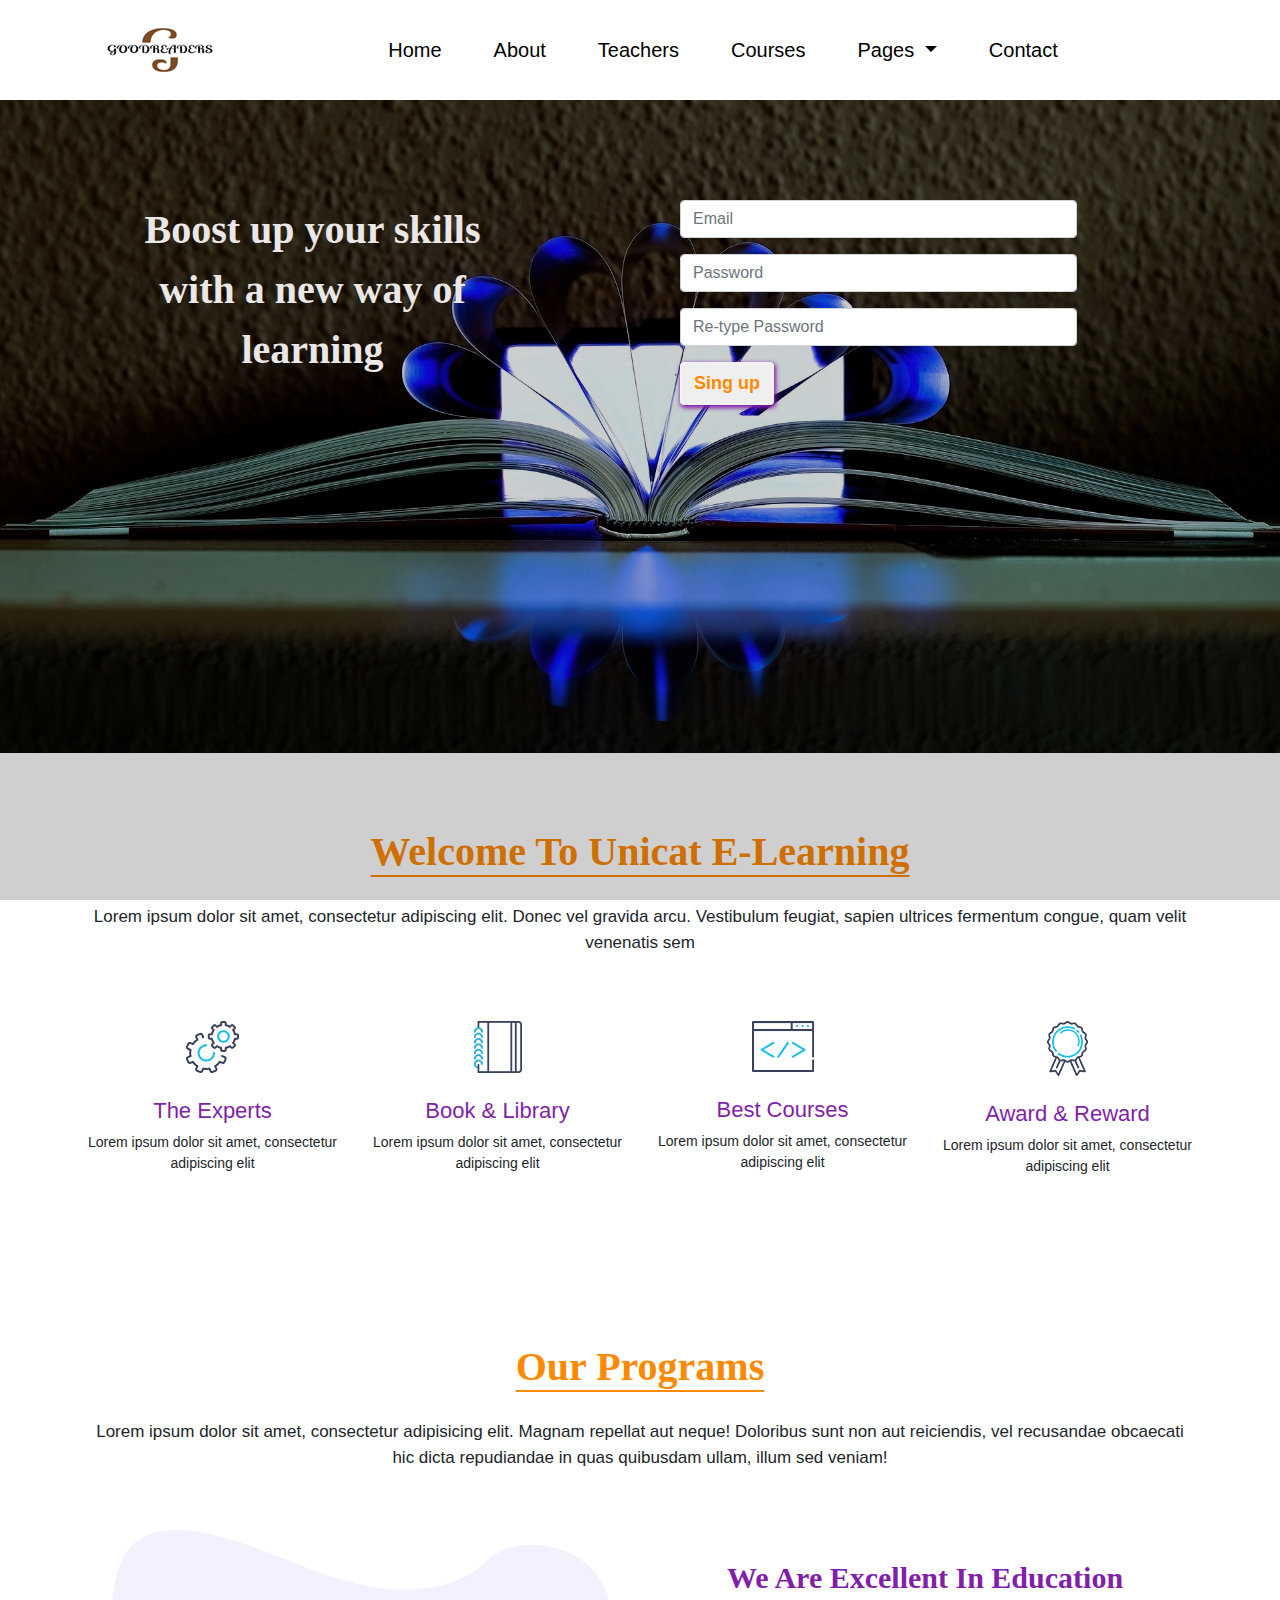
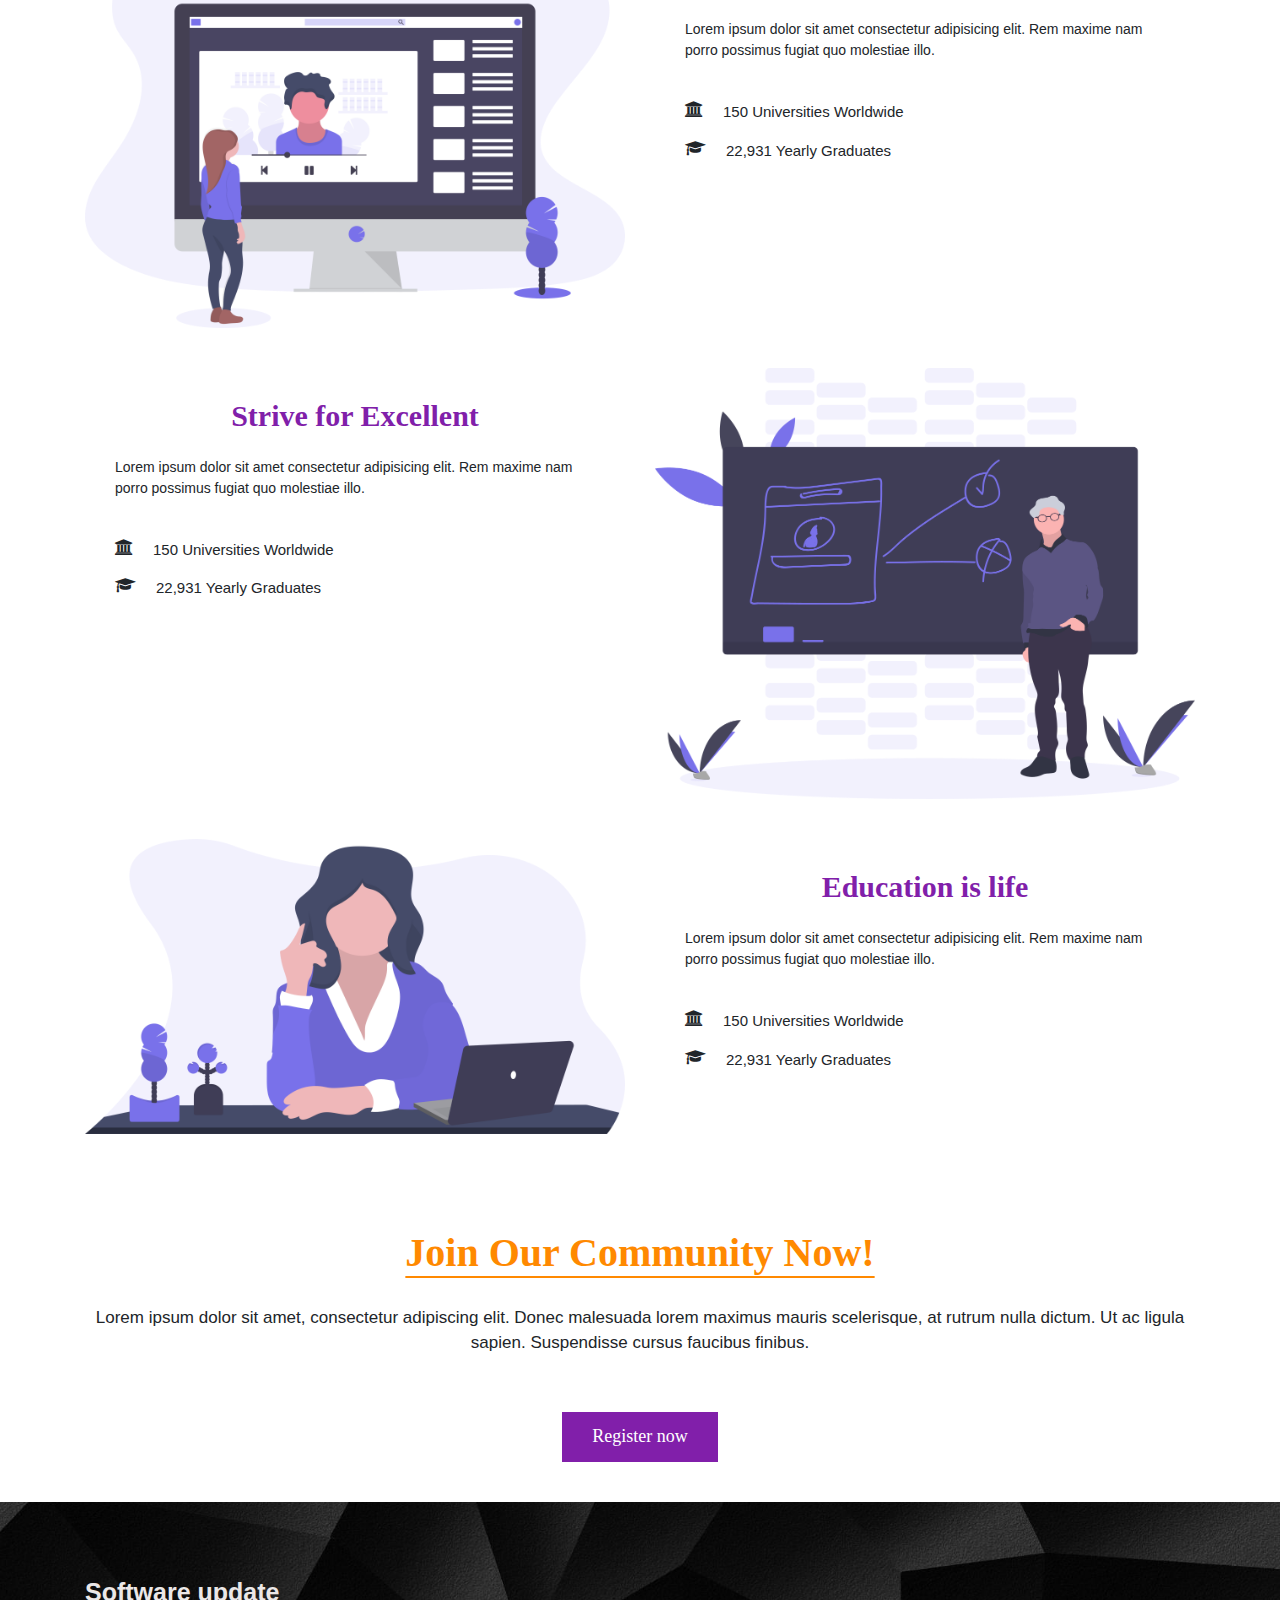
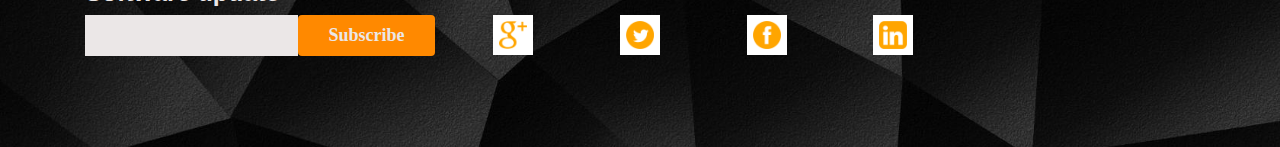
==== commit 796beaab: "3rd commite" ====
--- a/index.html
+++ b/index.html
@@ -14,43 +14,43 @@
 <div class="header">
 <!-- navbar -->
 <nav class="navbar navbar-expand-lg navbar-light goodreaders-navbar">
-        <div class="container">
-          <div class="navbar-logo">
-              <a class="navbar-brand goodreaders-logo" href="index.html"><img src="./images/logo.png"></a>
-          </div>
-        <button class="navbar-toggler button-light" type="button" data-toggle="collapse" data-target="#navbarNavDropdown" aria-controls="navbarNavDropdown" aria-expanded="false" aria-label="Toggle navigation">
-          <span class="navbar-toggler-icon"></span>
-        </button>
-        <div class="collapse navbar-collapse" id="navbarNavDropdown">
-          <ul class="navbar-nav goodreaders-navbar-nav">
-            <li class="nav-item">
-              <a class="nav-link" href="index.html">Home</a>
-            </li>
-            <li class="nav-item">
-              <a class="nav-link" href="about.html">About</a>
-            </li>
-            <li class="nav-item">
-              <a class="nav-link" href="teacher.html">Teachers</a>
-            </li>
-            <li class="nav-item">
-              <a class="nav-link" href="courses.html">Courses</a>
-            </li>
-            <li class="nav-item dropdown goodreaders-navbar-dropdown">
-              <a class="nav-link dropdown-toggle" href="#" id="navbarDropdownMenuLink" data-toggle="dropdown" aria-haspopup="true" aria-expanded="false">
-                Pages
-              </a>
-              <div class="dropdown-menu goodreaders-dropdown-menu" aria-labelledby="navbarDropdownMenuLink">
-                <a class="dropdown-item" href="event.html">Event</a>
-                <a class="dropdown-item" href="admission.html">Admission</a>
-                <a class="dropdown-item" href="news.html">News</a>
-              </div>
-            </li>
-            <li class="nav-item">
-              <a class="nav-link" href="contact.html">Contact</a>
-            </li>
-          </ul>
-        </div>
-      </div>     
+  <div class="container">
+    <div class="navbar-logo">
+        <a class="navbar-brand goodreaders-logo" href="index.html"><img src="./images/logo.png"></a>
+    </div>
+  <button class="navbar-toggler button-light" type="button" data-toggle="collapse" data-target="#navbarNavDropdown" aria-controls="navbarNavDropdown" aria-expanded="false" aria-label="Toggle navigation">
+    <span class="navbar-toggler-icon"></span>
+  </button>
+  <div class="collapse navbar-collapse" id="navbarNavDropdown">
+    <ul class="navbar-nav goodreaders-navbar-nav">
+      <li class="nav-item">
+        <a class="nav-link" href="index.html">Home</a>
+      </li>
+      <li class="nav-item">
+        <a class="nav-link" href="about.html">About</a>
+      </li>
+      <li class="nav-item">
+        <a class="nav-link" href="teacher.html">Teachers</a>
+      </li>
+      <li class="nav-item">
+        <a class="nav-link" href="courses.html">Courses</a>
+      </li>
+      <li class="nav-item dropdown goodreaders-navbar-dropdown">
+        <a class="nav-link dropdown-toggle" href="#" id="navbarDropdownMenuLink" data-toggle="dropdown" aria-haspopup="true" aria-expanded="false">
+          Pages
+        </a>
+        <div class="dropdown-menu goodreaders-dropdown-menu" aria-labelledby="navbarDropdownMenuLink">
+          <a class="dropdown-item" href="event.html">Event</a>
+          <a class="dropdown-item" href="admission.html">Admission</a>
+          <a class="dropdown-item" href="news.html">News</a>
+        </div>
+      </li>
+      <li class="nav-item">
+        <a class="nav-link" href="contact.html">Contact</a>
+      </li>
+    </ul>
+  </div>
+</div>     
 </nav>
 <!-- banner left part -->
 <div class="row">
@@ -217,7 +217,7 @@
       <p class="community-text">Lorem ipsum dolor sit amet, consectetur adipiscing elit. Donec malesuada lorem maximus mauris scelerisque, at rutrum nulla dictum. Ut ac ligula sapien. Suspendisse cursus faucibus finibus.</p>
     </div>
     <div class="community-btn-div">
-      <button type="submit" class="btn btn-community">Register now</button>
+      <button type="submit" class="btn btn-resume">Register now</button>
     </div>
   </div>
 </div>
--- a/css/styles.css
+++ b/css/styles.css
@@ -241,45 +241,62 @@
     text-align: center;
     padding: 40px 0;
 }
-.btn-community {
-   font-family: "Abril Fatface", cursive;
-   font-weight: 600;
-   font-size: 20px;
-   position: relative;
-   cursor: pointer;
-   color: #fff;
-   background: none;
-   transition: 0.4s all ;
-   z-index: 9;
-   width: 15%;
-   height: 40px;
-}
-.btn-community::before {
-    content: '';
+.btn-resume {
+    font-family: "Abril Fatface", cursive;
+    position: relative;
+    cursor: pointer;
+    font-size: 18px;
+    border: none;
+    color: #fff;
+    background: none;
+    width: 14%;
+    height: 50px;
+    transition: 1s all;
+}
+.btn-resume:hover {
+    color: #ff8900;
+}
+.btn-resume::before{
     position: absolute;
+    content: "";
+    z-index: -1;
+    background-color: rgb(129 31 170);
+    transition: 1s all;
+    height: 100%;
     left: 0;
     top: 0;
     width: 100%;
-    height: 100%;
-    background: rgb(129 31 170);
-    z-index: -1;
-    transition: 0.4s all ;
-    color: #fff;
-}
-.btn-community:hover {
-    color: rgb(129 31 170);
-  
-} 
+}
+.btn-resume:hover::before {
+    height: 0;
+}
 /* about.html page css */
-.heading-name {
-    padding: 50px 0 0;
-    font-size: 30px;
-    font-weight: 700;
-    color: rgb(129 31 170);
+/* choose-us part css */
+.choose-us {
+    background-image: url('../images/gray-bg.jpg');
+    background-position: center;
+    background-size: cover;
+}
+.choose-us-paragraph {
+    text-align: center;
+    padding: 50px 0;
+}
+.choose-us-title {
+    font-family: 'Roboto Slab', serif;
+    font-weight: 700;
+    font-size: 40px;
+    color: #ff8900;
+    padding-bottom: 20px;
+    text-decoration: underline #ff8900 2px;
+    text-underline-position: under;
+}
+.choose-us-text {
+    font-size: 17px;
+    padding-bottom: 50px;
 }
 .accordion li {
     list-style: none;
-    background-color: #fff;
+    background-color: #ffffff1f;
     box-shadow: 6px 6px 10px -1px rgba(255, 255, 255, 0.167),
                 -6px -6px 10px -1px rgba(255, 255, 255, 0.32);
     padding: 20px;
@@ -287,7 +304,7 @@
 .accordion li label {
     display: flex;
     align-items: center;
-    font-size: 18px;
+    font-size: 22px;
     color:rgb(129 31 170);
     font-weight: 600;
     cursor: pointer;
@@ -302,7 +319,7 @@
     display: none;
 }
 .accordion .content {
-    font-size: 14px;
+    font-size: 17px;
     padding: 0 10px;
     line-height: 20px;
     max-height: 0;
@@ -314,31 +331,6 @@
     padding: 10px 10px 20px;
 }
 
-/* choose-us part css */
-.choose-us {
-    background-image: url('../images/gray-bg.jpg');
-    background-position: center;
-    background-size: cover;
-}
-.choose-us-paragraph {
-    text-align: center;
-    padding: 50px 0;
-}
-.choose-us-title {
-    font-family: 'Roboto Slab', serif;
-    font-weight: 700;
-    font-size: 40px;
-    color: #ff8900;
-    padding-bottom: 10px;
-}
-.choose-us-text {
-    font-size: 15px;
-    width: 55%;
-    margin: auto;
-}
-
-
-
 /* teacher.html page css */
 /* teacher details part css */
 .teacher-details {
@@ -349,12 +341,12 @@
     font-weight: 700;
     font-size: 40px;
     color: #ff8900;
-    padding-bottom: 10px;
+    padding-bottom: 20px;
+    text-decoration: underline #ff8900 2px;
+    text-underline-position: under; 
 }
 .teacher-text {
-    font-size: 15px;
-    width: 50%;
-    margin: auto;
+    font-size: 18px;
 }
 .teacher-paragraph {
     padding: 50px 0;
@@ -410,6 +402,7 @@
     z-index: 2;
     transition: 0.5s all;
     opacity: 0;
+    transition: 1s ease-in-out;
 }
 .teacher-info-details:hover::before {
     opacity: 1;
@@ -432,6 +425,37 @@
     transform: translateY(0px);
 }
 
+/* courses.html page css */
+.courses {
+    background-image: url(../images/gray-bg.jpg);
+    background-position: center;
+    background-size: cover;
+    padding-bottom: 50px;
+}
+.our-courses {
+    font-family: 'Roboto Slab', serif;
+    font-weight: 700;
+    font-size: 40px;
+    text-align: center;
+    color: #ff8900;
+    padding: 20px 0;
+    text-decoration: underline #ff8900 2px;
+    text-underline-position: under;
+}
+.course-card-padding {
+    padding: 20px 20px;
+    }
+.card-course-shadow {
+    box-shadow: 1px 1px 8px 1px #ebe7e745;
+    text-align: center;
+    }
+.card-course-shadow h5 {
+    color: rgb(129 31 170);
+    font-weight: 600;
+    }
+.card-course-shadow p {
+    font-size: 14px;
+    }
 
 /* contact.html page css */
 /* contact form part css */
@@ -449,10 +473,10 @@
     position: absolute;
     content: '';
     width: 95%;
-    height: 100%;
+    height: 98%;
     top: 0;
     left: 14px;
-    background-color: rgb(128 31 170 / 6%);
+    background-color: rgb(48 12 63 / 26%);
     z-index: 0;
 }
 .form-part{
@@ -462,18 +486,25 @@
 .form-heading {
     font-family: 'Roboto Slab', serif;
     font-weight: 700;
-    font-size: 50px;
-    color: #ff8900;
-    padding-bottom: 10px;
-}
-.form-text {
-    font-size: 15px;
-    margin: auto;
-    color: #ebe7e7;
-    padding-bottom: 50px;
-}
+    font-size: 40px;
+    color: #ff8900;
+    padding-bottom: 20px;
+    text-decoration: underline #ff8900 2px;
+    text-underline-position: under;
+    position: relative;
+    z-index: 9;
+}
+.form-text{
+        font-size: 18px;
+        color: #ebe7e7;
+        padding-bottom: 10px;
+        position: relative;
+        z-index: 9;
+    }
 .contact-form-button-div {
-    padding-top: 15px;
+    width: 235%;
+    position: relative;
+    z-index: 9;
 }
 .btn-contact-form {
     font-family: "Abril Fatface", cursive;
@@ -485,13 +516,17 @@
     border: solid 2px rgb(129 31 170);
     box-shadow: 1px 1px 2px 1px #ebe7e745;
 }
-.contact-hr-tag {
-    border: solid 1px black;
-    width: 60%;
-    margin-left: 0;
+.contact-heading {
+    font-family: 'Roboto Slab', serif;
+    font-weight: 700;
+    font-size: 40px;
+    color: #ff8900;
+    padding-bottom: 20px;
+    text-decoration: underline #ff8900 2px;
+    text-underline-position: under;
 }
 .contact-info-text {
-    font-size: 14px;
+    font-size: 18px;
 }
 .direct-line {
     padding-top: 30px;
@@ -511,74 +546,8 @@
     padding-bottom: 15px;
 }
 
-/* courses.html page css */
-.search {
-    background-color: #ff8900;
-    height: 87px;
-    padding: 20px 0;
-}
-.btn-search {
-    font-family: "Abril Fatface", cursive;
-    font-size: 18px;
-    width: 50%;
-    font-weight: 600;
-    background-color: #ebe7e7;
-    color: rgb(129 31 170);
-    border: solid 2px rgb(129 31 170);
-    box-shadow: 1px 1px 2px 1px #ebe7e745;
-}
-.search-form {
-    text-align: center;
-    padding: 0 50px;
-    }
-.course-card-padding {
-    padding: 20px 20px;
-    }
-.our-courses {
-    font-family: 'Roboto Slab', serif;
-    font-weight: 700;
-    font-size: 40px;
-    color: #ff8900;
-    padding: 10px 0;
-    text-align: center;
-}
-.card-course-shadow {
-    box-shadow: 1px 1px 8px 1px #ebe7e745;
-    text-align: center;
-    }
-.card-course-shadow h5 {
-    color: rgb(129 31 170);
-    font-weight: 600;
-    }
-.card-course-shadow p {
-    font-size: 14px;
-    }
-.btn-course-apply {
-    font-family: "Abril Fatface", cursive;
-    font-size: 18px;
-    font-weight: 600;
-    cursor: pointer;
-    position: relative;
-    background:none;
-    color: #ff8900;
-    border: 2px solid rgb(129 31 170);
-    transition: 1s ease-in-out;
-}
-.btn-course-apply:hover {
-    color:rgb(129 31 170);
-    border: 2px solid #ff8900;
-    border-radius: 50%;
-}
-.courses-div {
-    background-color: rgb(129 31 170 / 21%);
-}
-.courses {
-    padding-bottom: 50px;
-}
-
 /* event page html */
 .event {
-   background-color:rgba(128, 31, 170, 0.256);
    padding: 50px 0;
 }
 .event-paragraph {
@@ -589,12 +558,12 @@
     font-weight: 700;
     font-size: 40px;
     color: #ff8900;
-    padding-bottom: 10px;
+    padding-bottom: 20px;
+    text-decoration: underline #ff8900 2px;
+    text-underline-position: under;
 }
 .event-text {
     font-size: 18px;
-    width: 50%;
-    margin: auto;
     padding-bottom: 50px;
 }
 .event-date {
@@ -602,18 +571,20 @@
     font-size: 18px;
     color: rgb(129 31 170);
     background-color: #fff;
-    border: 2px solid black;
+    border: 2px solid #f3eeeede;
     height: 45px;
     padding: 5px;
+    box-shadow: 1px 1px 3px 2px #fff9f9c2;
 }
 .event-activity {
     text-align: center;
     font-size: 18px;
     color: rgb(129 31 170);
     background-color: #fff;
-    border: 2px solid black;
+    border: 2px solid #f3eeeede;
     height: 45px;
     padding: 5px;
+    box-shadow: 1px 1px 3px 2px #fff9f9c2;
 }
 
 /* admission.html page css */
@@ -622,71 +593,37 @@
     margin: 50px 0;
 }
 .admission-title {
-    text-align: center;
-    font-family: 'Roboto Slab', serif;
-    font-weight: 700;
-    font-size: 40px;
-    color: #ff8900;
-    padding: 50px 0;
-}
-.btn-admission {
-    font-family: "Abril Fatface", cursive;
-    font-size: 18px;
-    width: 100px;
-    font-weight: 600;
-    background-color: #fff;
-    color: #ff8900;
-    border: solid 2px #ff8900;
-    box-shadow: 1px 1px 6px 1px #ebe7e745;
+    font-family: 'Roboto Slab', serif;
+    font-weight: 700;
+    font-size: 40px;
+    color: #ff8900;
+    padding-bottom: 20px;
+    text-decoration: underline #ff8900 2px;
+    text-underline-position: under;
+}
+.btn-admission-div {
+    width: 155%;
 }
 
 /* news.html page css */
 /* create resume part css */
+.resume {
+    padding: 50px 0;
+}
 .resume-paragraph {
-    padding-top: 50px;
+    padding-top: 15px;
+}
+.resume-heading {
+    font-family: 'Roboto Slab', serif;
+    font-weight: 700;
+    font-size: 40px;
+    color: #ff8900;
+}
+.resume-text {
+    font-size: 18px;
 }
 .resume-img {
     padding-top: 50px;
-}
-.resume-heading {
-    font-family: 'Roboto Slab', serif;
-    font-weight: 700;
-    font-size: 35px;
-    color: #ff8900;
-    padding-bottom: 10px;
-}
-.resume-text {
-    font-size: 15px;
-}
-.resume-button-div {
-    padding: 20px 0;
-}
-.btn-resume {
-    font-family: "Abril Fatface", cursive;
-    position: relative;
-    cursor: pointer;
-    font-size: 18px;
-    border: none;
-    color: #fff;
-    background: none;
-    width: 14%;
-    height: 50px;
-}
-.btn-resume:hover {
-    color: tomato;
-}
-.btn-resume::before{
-    position: absolute;
-    content: "";
-    z-index: -1;
-    background-color: rgb(129 31 170);
-    transition: 1s;
-    height: 100%;
-    left: 0;
-    width: 100%;
-}
-.btn-resume:hover::before {
-    height: 0;
 }
 
 /* iphone SE Responsive */
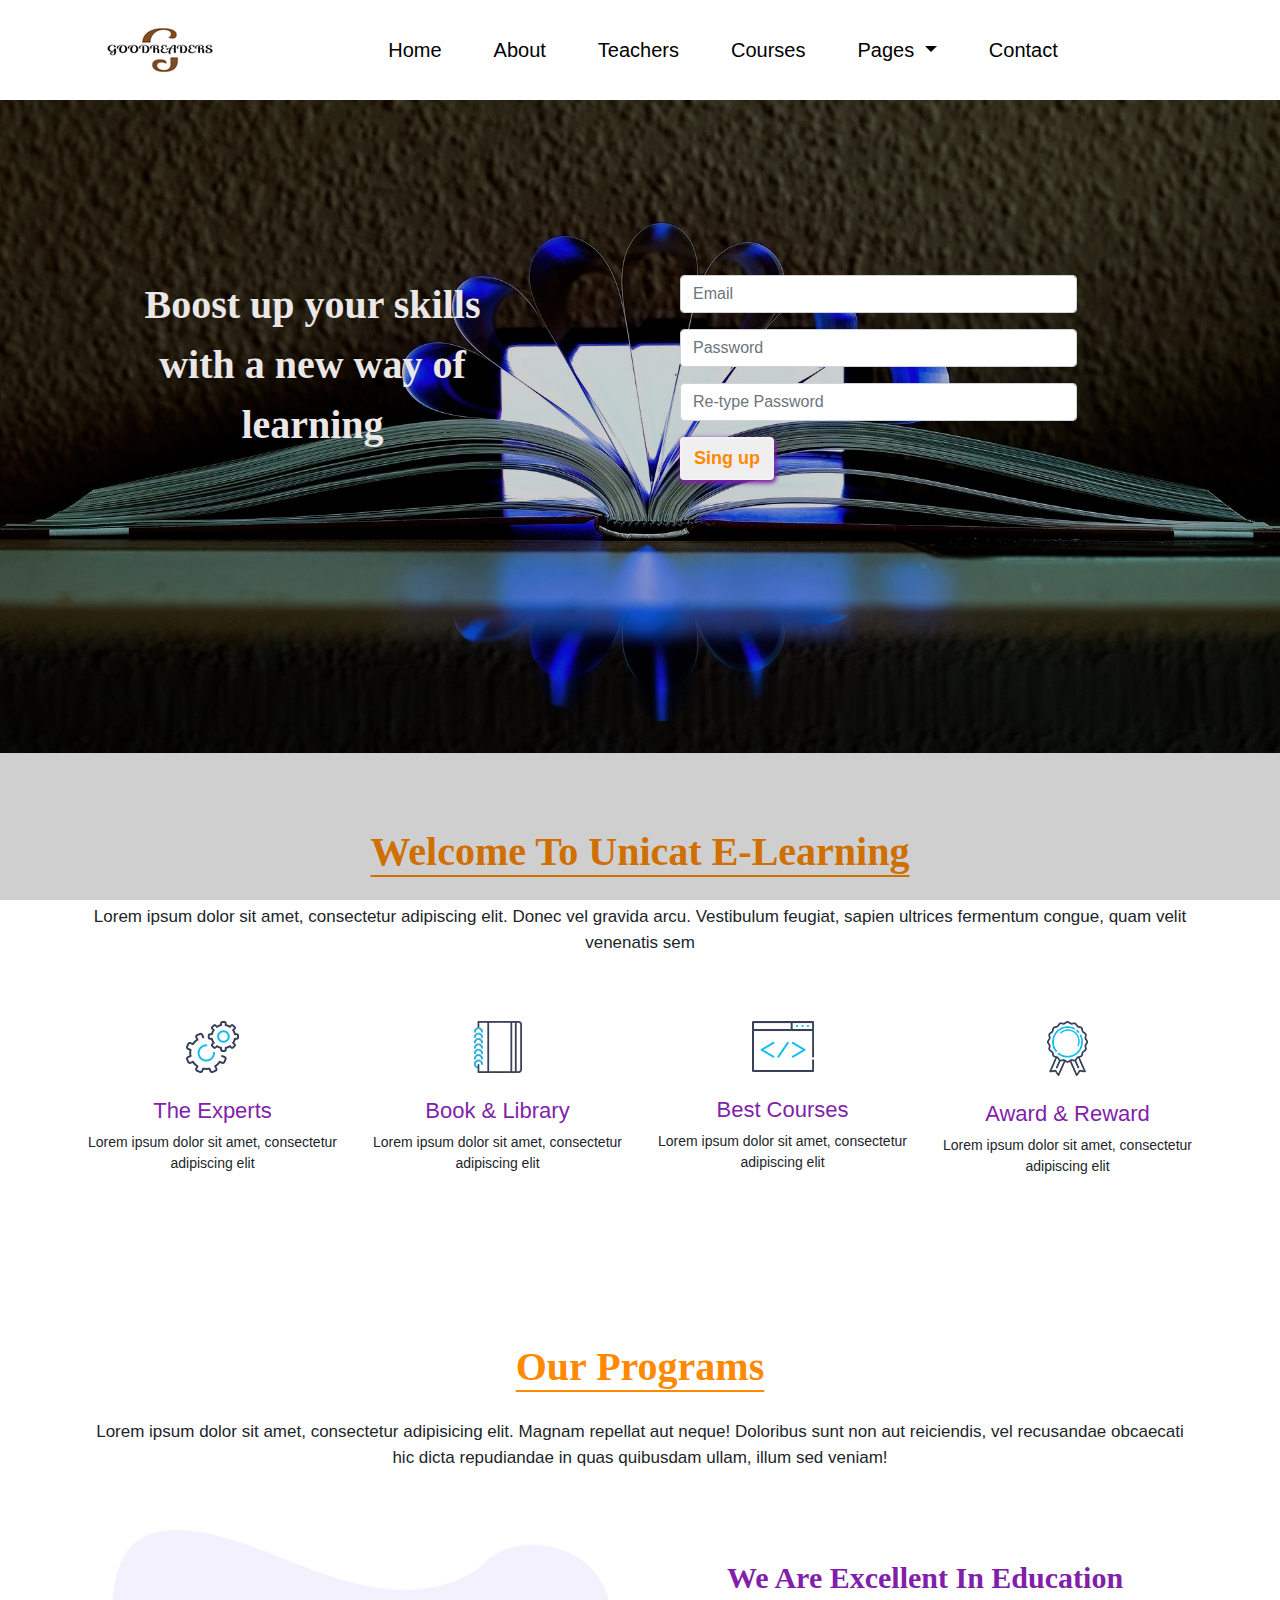
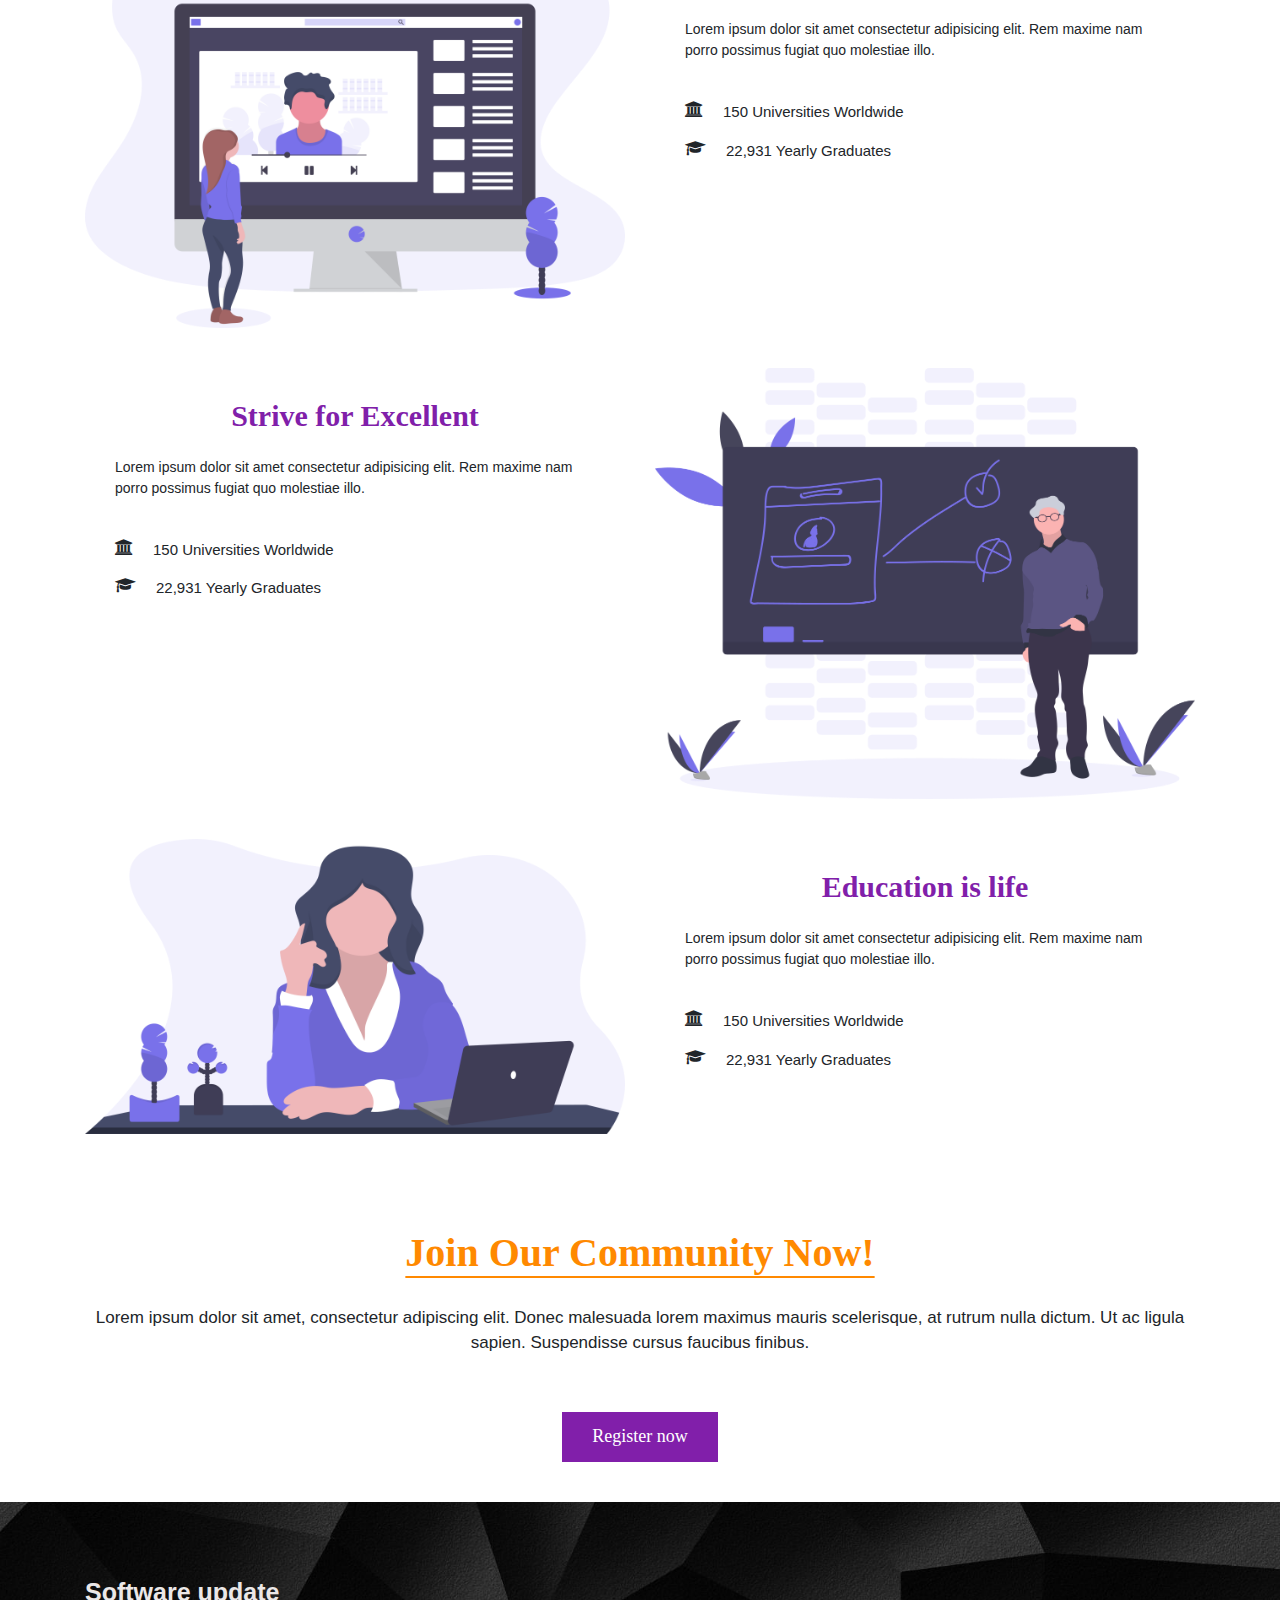
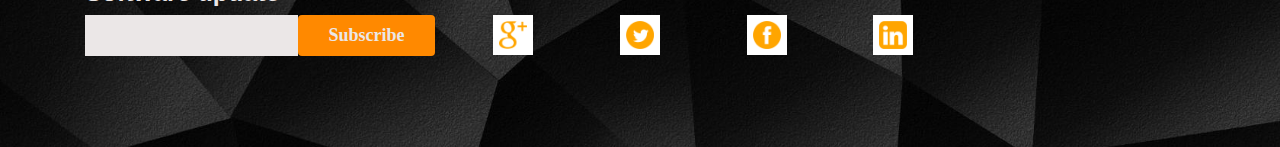
==== commit 1f20f60b: "5th" ====
--- a/index.html
+++ b/index.html
@@ -53,6 +53,7 @@
 </div>     
 </nav>
 <!-- banner left part -->
+<div class="common-padding">
 <div class="row">
         <div class="col-md-6">
            <div class="banner-left">
@@ -80,6 +81,7 @@
       </form>
     </div> 
     </div>
+</div>
 </div>
 </div>
 <!-- welcome to e-learning -->
--- a/css/styles.css
+++ b/css/styles.css
@@ -632,12 +632,20 @@
     .common-padding {
         padding: 50px 0;
     }
-    .hr-tag {
-        width: 70%;
-    }
 /* header part css */
 .header {
-    height: 900px;
+    height: 666px;
+}
+/* navbar part css */
+.goodreaders-navbar {
+    height: 113px;
+}
+.nav-item {
+    background-color: #fff;  
+}
+.goodreaders-navbar-nav {
+    position: absolute;
+    z-index: -1;
 }
 /* footer part css */
 .footer .social-icon {
@@ -650,12 +658,15 @@
 /* banner part css */
 .banner-left-text {
     font-size: 32px;
+    padding: 0;
+    position: relative;
+    z-index: 5;
 }
 .singup-form {
-    padding: 20px;
+    padding: 10px;
 }
 .common-padding {
-    padding: 50px 0;
+    padding: 30px 0;
 }
 .community-text {
     font-size: 13px;
@@ -672,20 +683,14 @@
     font-size: 35px;
 }
 /* teacher.html page css */
+.teacher-details {
+    padding-top: 275px;
+}
 .teacher-info {
     padding-bottom: 20px;
     margin-bottom: 20px;
 }
-/* course.html page css */
-.search {
-    height: 200px;
-}
-.courses-search-btn-div {
-    padding: 20px 0;
-}
-.btn-search {
-    width: 60%;
-}
+
 /* news page css */
 .btn-resume {
     width: 40%;
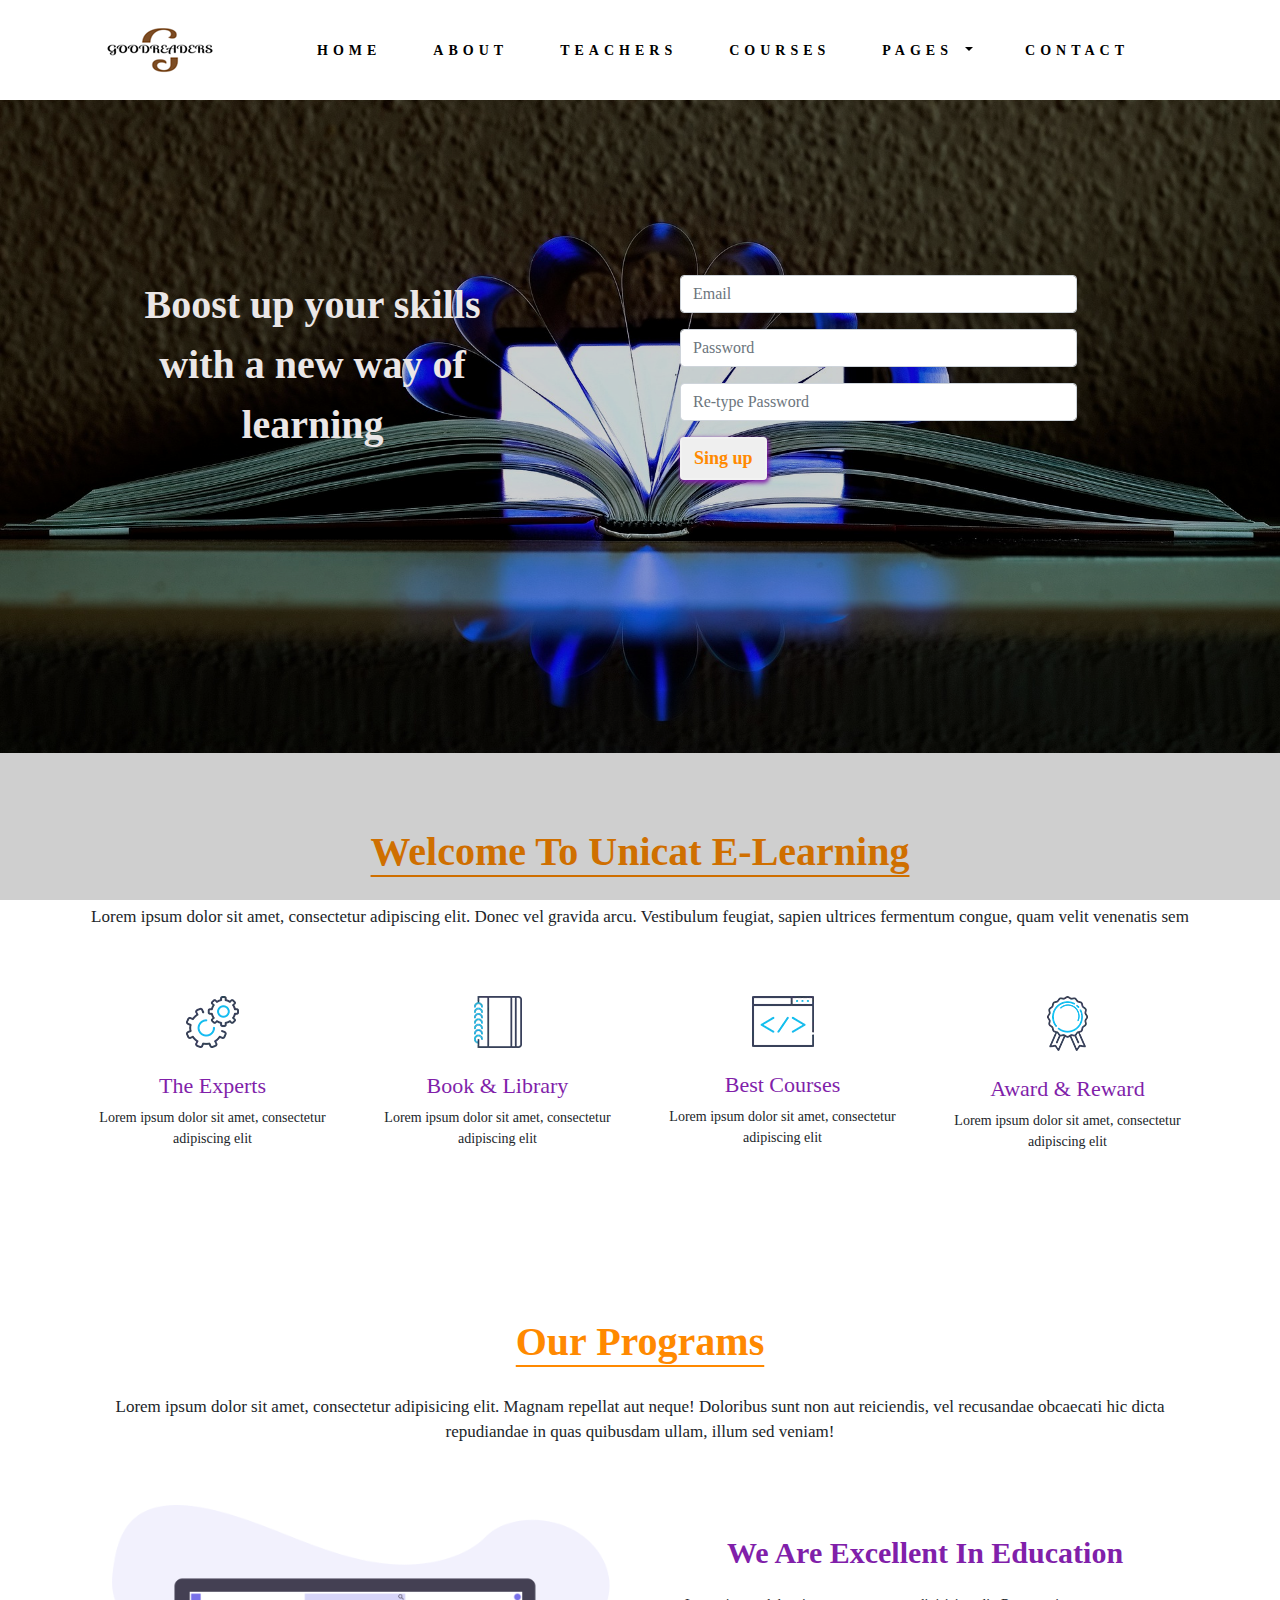
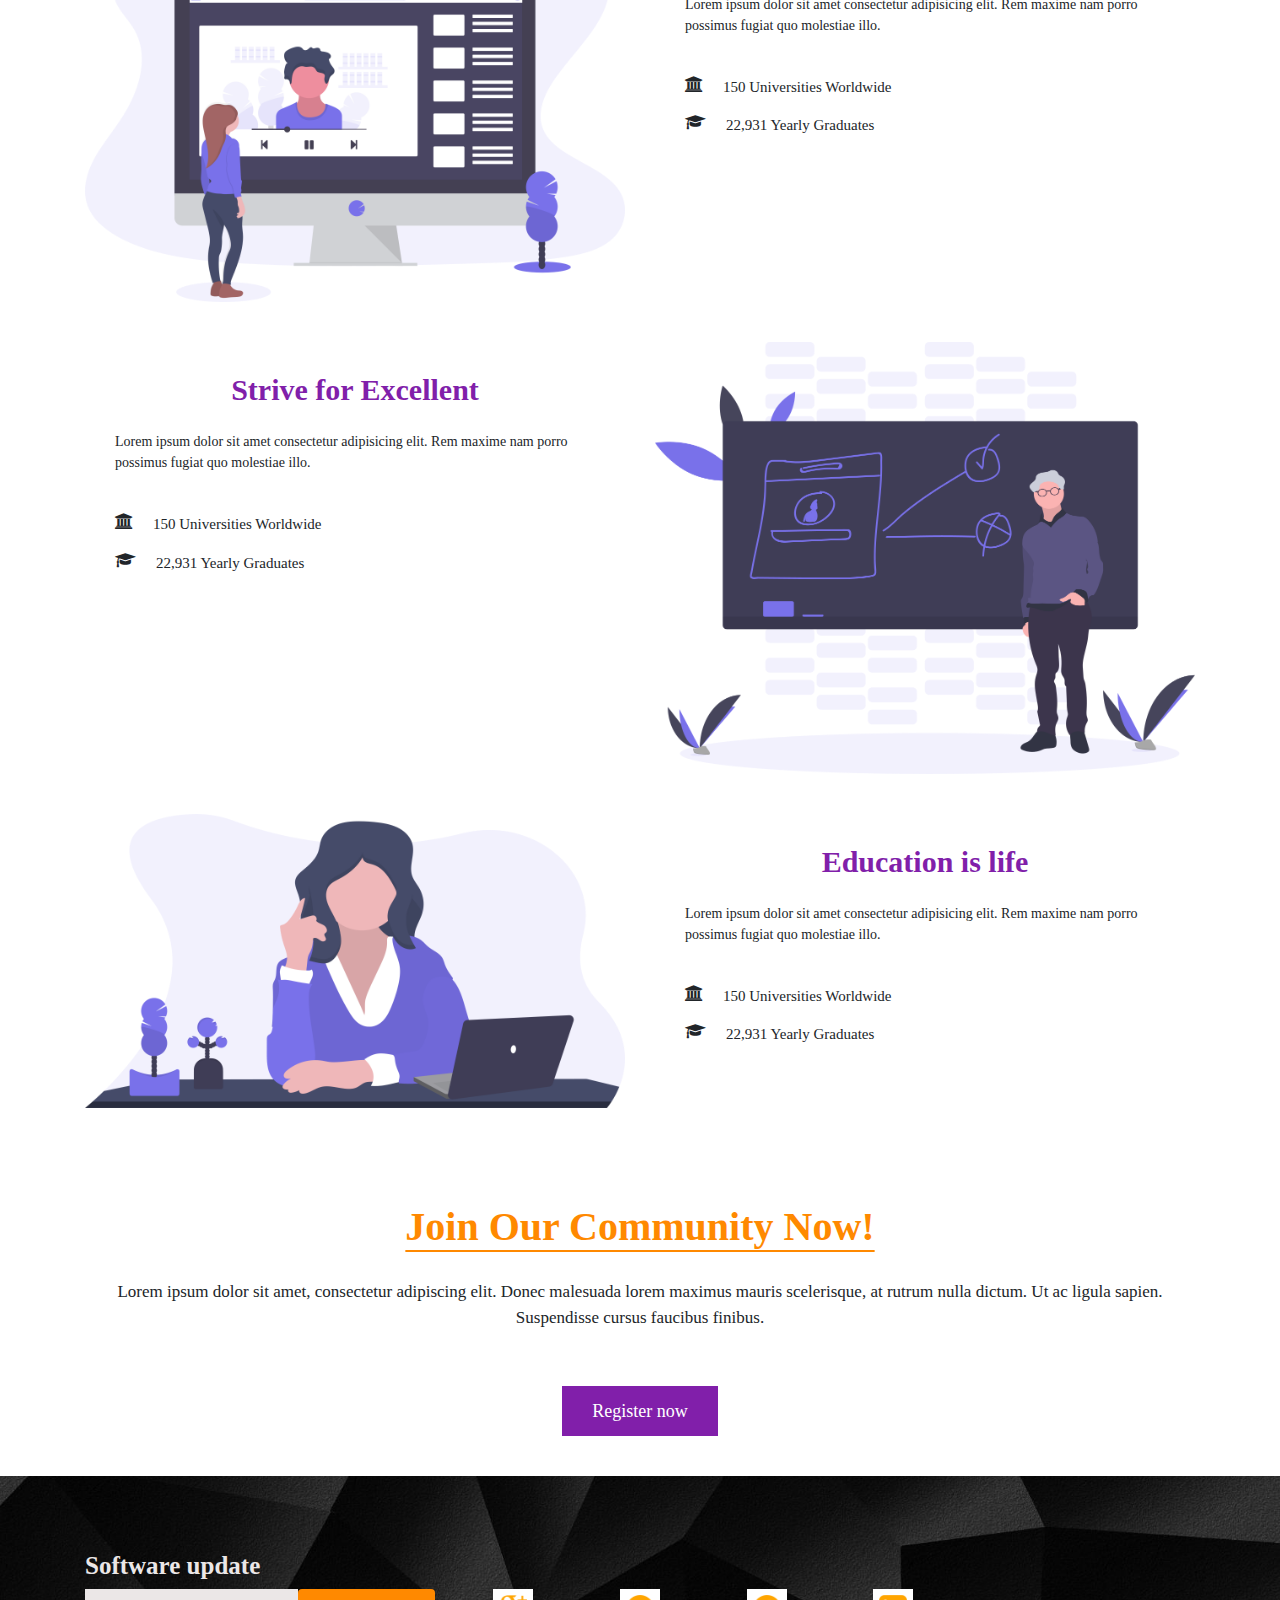
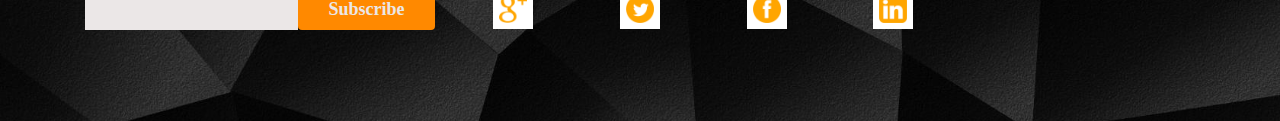
==== commit f751f697: "teacher part change" ====
--- a/index.html
+++ b/index.html
@@ -63,7 +63,7 @@
     <!-- banner right part -->  
     <div class="col-md-6">
     <div class="singup-form">
-      <form action="/action_page.php" method="post">
+      <form>
         <div class="form-row">
           <div class="form-group col-md-8">
             <input type="email" class="form-control" id="inputEmail4" placeholder="Email" required>
--- a/css/styles.css
+++ b/css/styles.css
@@ -1,4 +1,6 @@
-* {font-family: 'Roboto', sans-serif;}
+* {
+    font-family:  'Roboto Slab', serif;
+}
 a {
     text-decoration: none;
 }
@@ -33,11 +35,8 @@
     height: 100px;
     background-size: cover;
 }
-.navbar-light .navbar-nav .nav-link {
+.goodreaders-navbar .goodreaders-navbar-nav .nav-link {
     color: #000000;
-}
-.navbar-light .navbar-nav .nav-link:focus, .navbar-light .navbar-nav .nav-link:hover {
-    color: #ff8900;
 }
 .navbar-toggler.button-light {
     border: 2px solid #fff;
@@ -51,15 +50,24 @@
 }
 .nav-item {
     padding: 0 10px;
-    margin: 0 8px;
-    font-size: 20px;
-    color: #ebe7e7;
-}
-.nav-link {
-    color: #ebe7e7;
-    font-weight: 500;
-}
-
+    margin: 0 8px;  
+}
+.goodreaders-navbar .goodreaders-navbar-nav a {
+    display: block;
+    text-decoration: none;
+    text-transform: uppercase;
+    letter-spacing: 5px;
+    text-align: center;
+    font-size: 14px;
+    padding: 14px 30px;
+    font-weight: 600;
+    transition: 0.5s all ease-in-out;
+   
+}
+.goodreaders-navbar .goodreaders-navbar-nav a:hover {
+    background: #ff8900;
+    box-shadow: 0px 4px 0px 0px #ebe7e7;
+}
 .btn-apply-now {
     font-family: "Abril Fatface", cursive;
     background-color: #ff8900;
@@ -112,7 +120,6 @@
 }
 /* banner left part css */
 .banner-left-text {
-    font-family: 'Roboto Slab', serif;
     font-weight: 700;
     text-align: center;
     font-size: 40px;
@@ -163,7 +170,6 @@
     justify-content: center;
 }
 .e-learning-title {
-    font-family: 'Roboto Slab', serif;
     font-weight: 700;
     font-size: 40px;
     color: #ff8900;
@@ -182,7 +188,6 @@
     color: rgb(129 31 170);
 }
 .program-heading {
-    font-family: 'Roboto Slab', serif;
     font-weight: 700;
     font-size: 40px;
     color: #ff8900;
@@ -205,7 +210,6 @@
 }
 /* execellent part css */
 .excellent-heading {
-    font-family: 'Roboto Slab', serif;
     font-weight: 700;
     font-size: 30px;
     color: rgb(129 31 170);
@@ -226,7 +230,6 @@
     text-align: center;
 }
 .community-heading {
-    font-family: 'Roboto Slab', serif;
     font-weight: 700;
     font-size: 40px;
     color: #ff8900;
@@ -251,10 +254,11 @@
     background: none;
     width: 14%;
     height: 50px;
-    transition: 1s all;
+    transition: 1s all ease-in-out;
 }
 .btn-resume:hover {
     color: #ff8900;
+    border: 2px #ff8900 solid;
 }
 .btn-resume::before{
     position: absolute;
@@ -265,6 +269,7 @@
     height: 100%;
     left: 0;
     top: 0;
+    transition: 1s all ease-in-out;
     width: 100%;
 }
 .btn-resume:hover::before {
@@ -282,7 +287,6 @@
     padding: 50px 0;
 }
 .choose-us-title {
-    font-family: 'Roboto Slab', serif;
     font-weight: 700;
     font-size: 40px;
     color: #ff8900;
@@ -337,7 +341,6 @@
     text-align: center;
 }
 .teacher-details-title {
-    font-family: 'Roboto Slab', serif;
     font-weight: 700;
     font-size: 40px;
     color: #ff8900;
@@ -360,10 +363,11 @@
 .teacher-name {
     font-size: 22px;
     font-weight: 600;
-    color: rgb(129 31 170);
+    color:#fff;
 }
 .teacher-designation {
     font-size: 16px;
+    color: #fff;
 }
 .teacher-social-div {
     display: flex;
@@ -371,24 +375,21 @@
 }
 .teacher-social-id a {
     padding: 5px;
-    color: black;
+    color: #fff;
 }
 .teacher-social-id a:hover {
-    color: #ebe7e7;
+    color:#ff8900;
 }
 .teacher-info-details {
     width: 280px;
-    height: 360px;
+    height: 305px;
     padding: 20px 40px;
     background: #fff;
     position: relative;
     display: flex;
-    align-items: flex-end;
+    align-items: center;
     transition: 1s ease-in-out;
     box-shadow: 0 7px 10px #fff;
-}
-.teacher-info-details:hover {
-    transform: translateY(20px);
 }
 .teacher-info-details::before {
     content: "";
@@ -398,7 +399,7 @@
     display: block;
     width: 100%;
     height: 100%;
-    background-color: rgba(128, 31, 170, 0.215);
+    background-color:rgb(55 55 66 / 61%);
     z-index: 2;
     transition: 0.5s all;
     opacity: 0;
@@ -433,7 +434,6 @@
     padding-bottom: 50px;
 }
 .our-courses {
-    font-family: 'Roboto Slab', serif;
     font-weight: 700;
     font-size: 40px;
     text-align: center;
@@ -484,7 +484,6 @@
     position: relative;
 }
 .form-heading {
-    font-family: 'Roboto Slab', serif;
     font-weight: 700;
     font-size: 40px;
     color: #ff8900;
@@ -517,7 +516,6 @@
     box-shadow: 1px 1px 2px 1px #ebe7e745;
 }
 .contact-heading {
-    font-family: 'Roboto Slab', serif;
     font-weight: 700;
     font-size: 40px;
     color: #ff8900;
@@ -554,7 +552,6 @@
     text-align: center;
 }
 .event-heading {
-    font-family: 'Roboto Slab', serif;
     font-weight: 700;
     font-size: 40px;
     color: #ff8900;
@@ -593,7 +590,6 @@
     margin: 50px 0;
 }
 .admission-title {
-    font-family: 'Roboto Slab', serif;
     font-weight: 700;
     font-size: 40px;
     color: #ff8900;
@@ -614,7 +610,6 @@
     padding-top: 15px;
 }
 .resume-heading {
-    font-family: 'Roboto Slab', serif;
     font-weight: 700;
     font-size: 40px;
     color: #ff8900;
@@ -629,9 +624,9 @@
 /* iphone SE Responsive */
 @media only screen and (min-width: 320px) and (max-width: 767px) {
 
-    .common-padding {
-        padding: 50px 0;
-    }
+.common-padding {
+    padding: 50px 0;
+ }
 /* header part css */
 .header {
     height: 666px;
@@ -643,10 +638,7 @@
 .nav-item {
     background-color: #fff;  
 }
-.goodreaders-navbar-nav {
-    position: absolute;
-    z-index: -1;
-}
+
 /* footer part css */
 .footer .social-icon {
     padding: 10px;
@@ -659,8 +651,6 @@
 .banner-left-text {
     font-size: 32px;
     padding: 0;
-    position: relative;
-    z-index: 5;
 }
 .singup-form {
     padding: 10px;
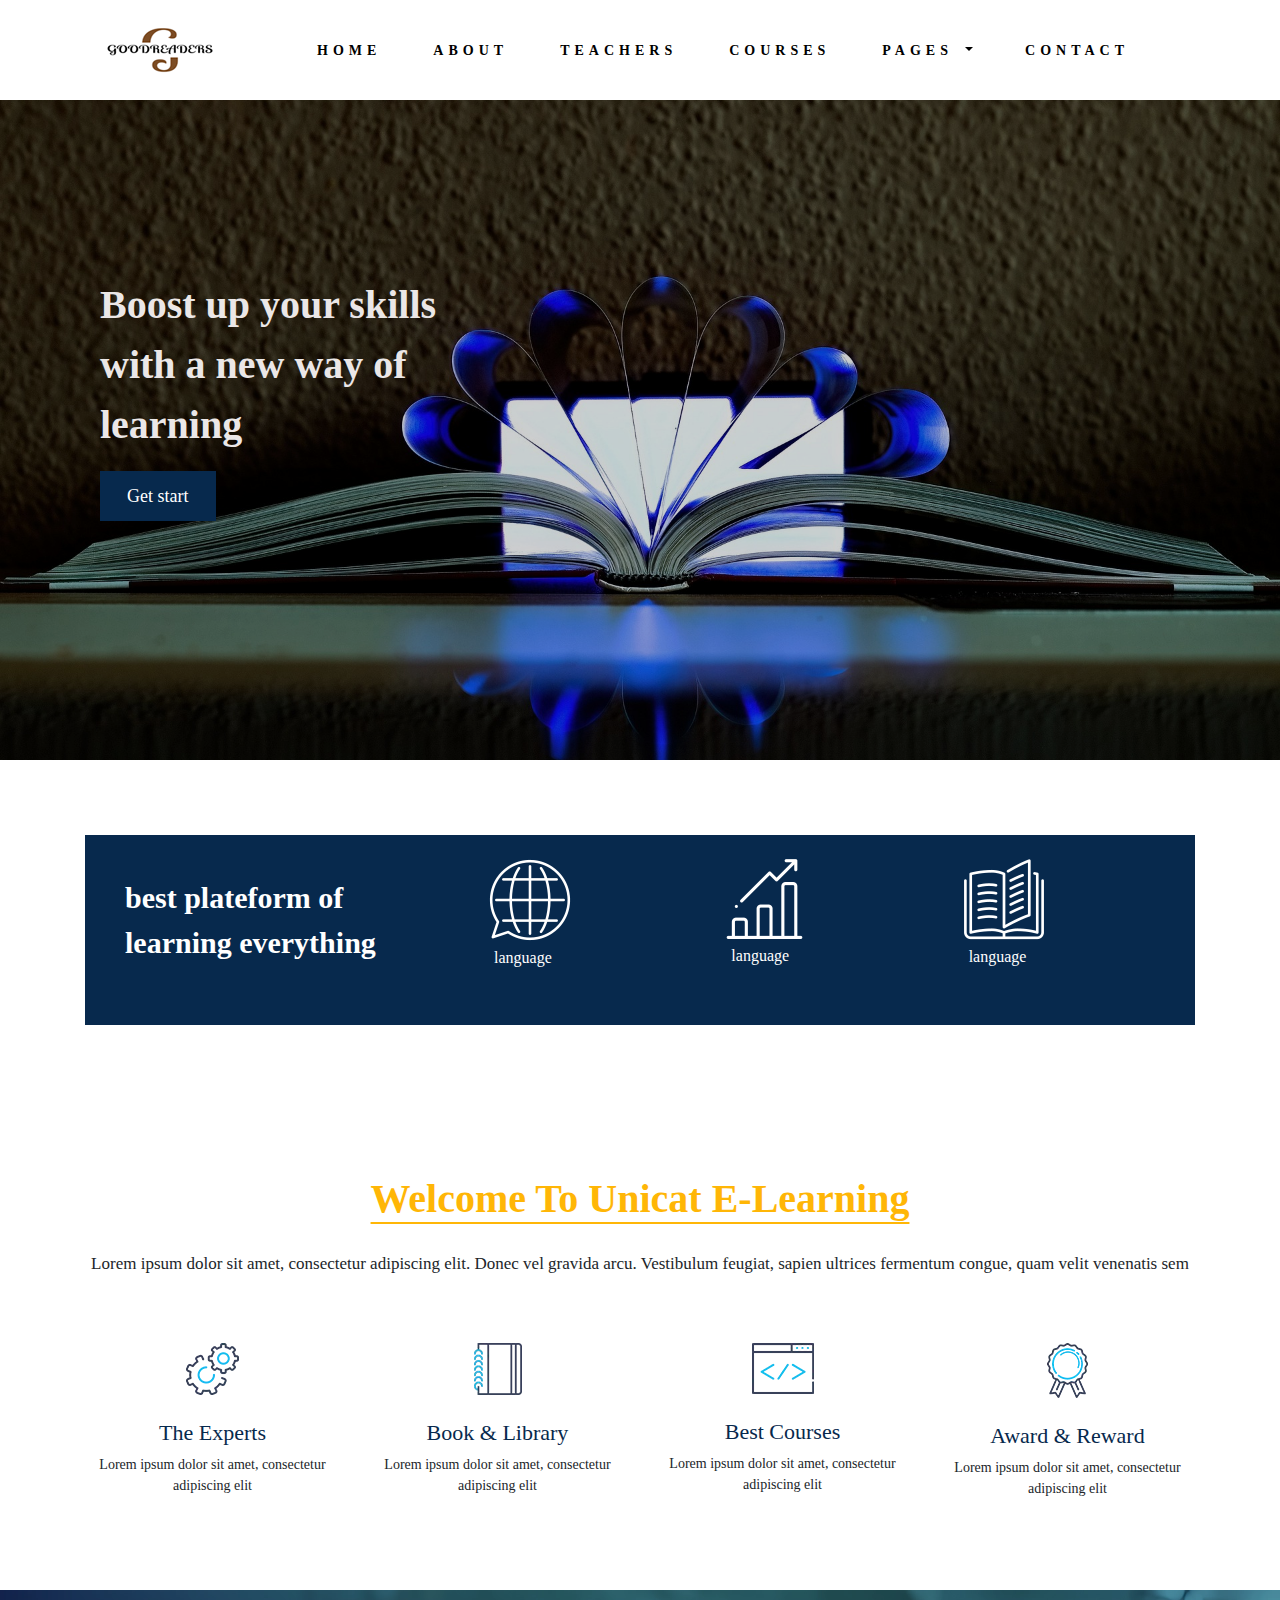
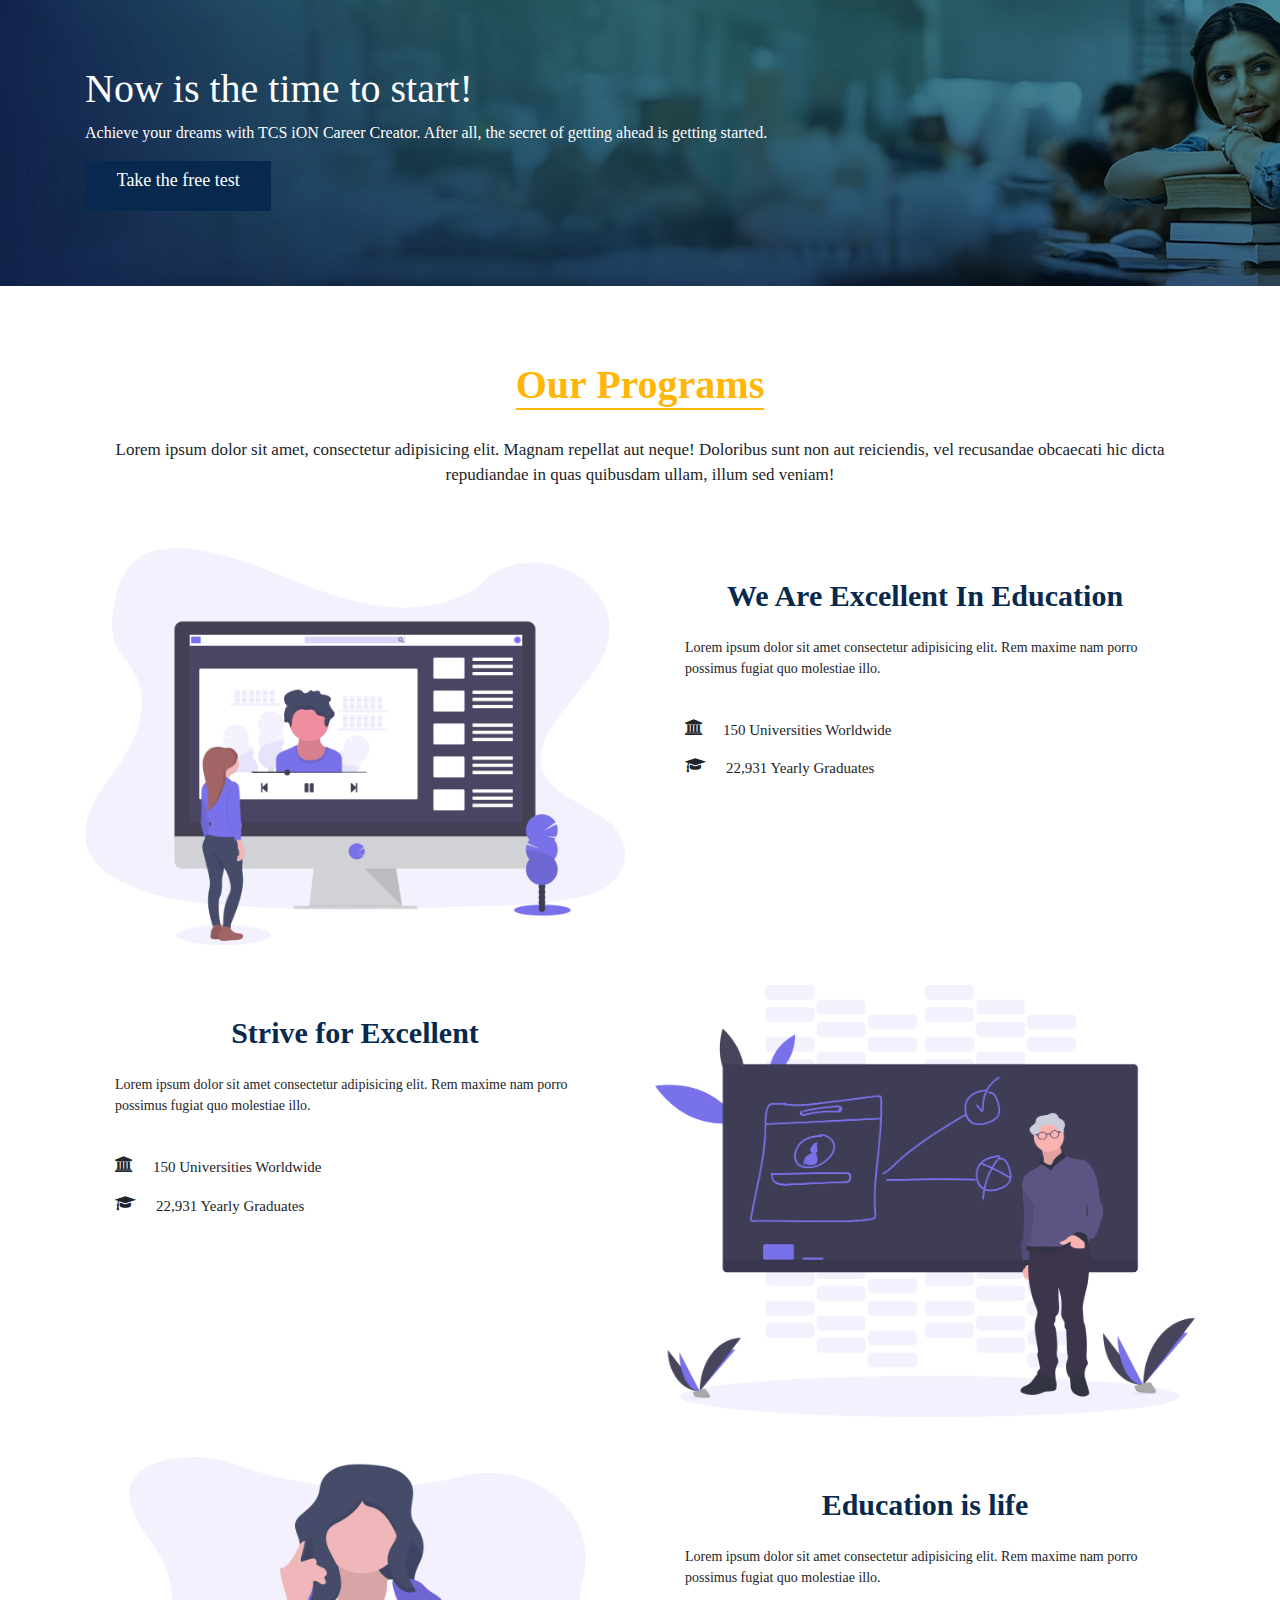
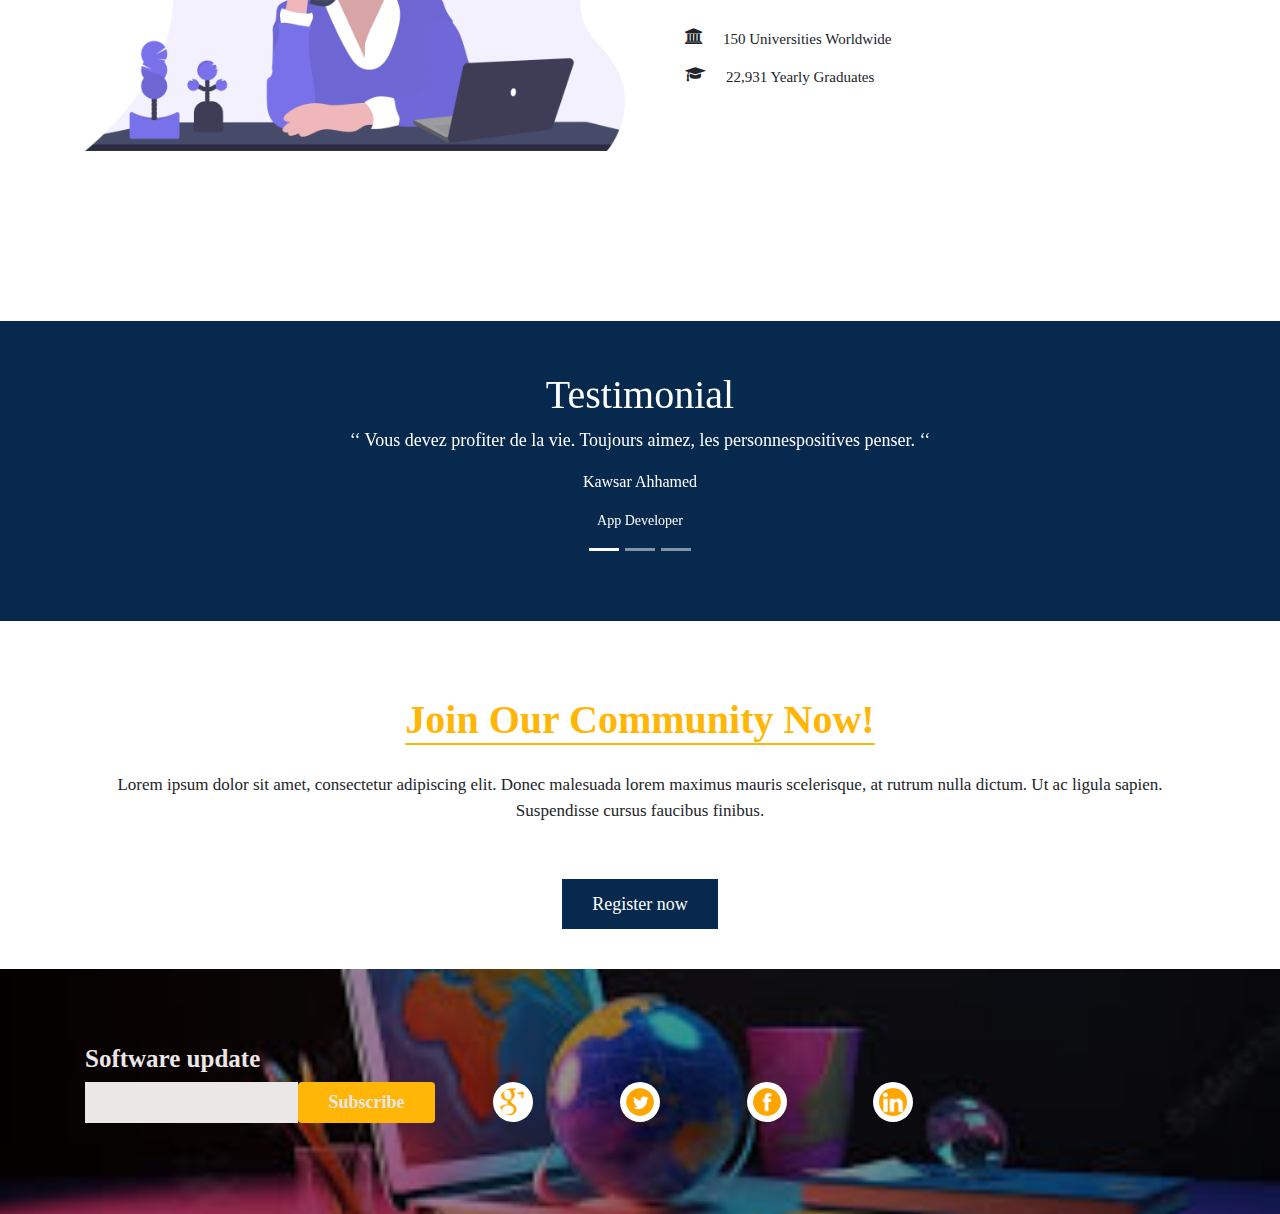
==== commit 59b16557: "design changes" ====
--- a/index.html
+++ b/index.html
@@ -53,35 +53,48 @@
 </div>     
 </nav>
 <!-- banner left part -->
+<div class="banner">
 <div class="common-padding">
-<div class="row">
-        <div class="col-md-6">
-           <div class="banner-left">
-             <p class="banner-left-text">Boost up your skills <br>  with a new way of <br> learning</p>
-           </div>
-        </div>
-    <!-- banner right part -->  
-    <div class="col-md-6">
-    <div class="singup-form">
-      <form>
-        <div class="form-row">
-          <div class="form-group col-md-8">
-            <input type="email" class="form-control" id="inputEmail4" placeholder="Email" required>
-          </div>
-          <div class="form-group col-md-8">
-            <input type="password" class="form-control" id="inputPassword4" placeholder="Password" required>
-          </div>
-          <div class="form-group col-md-8">
-            <input type="password" class="form-control" id="inputPassword4" placeholder="Re-type Password" required>
-          </div>
-        </div>           
-        <div class="btn-singup-div">
-        <button type="submit" class="btn btn-singup"><a href="index.html">Sing up</a></button>
-      </div>
-      </form>
-    </div> 
-    </div>
-</div>
+    <div class="banner-left">
+      <p class="banner-left-text">Boost up your skills <br>  with a new way of <br> learning</p>
+     <div class="banner-btn-div"> <button type="button" class="btn btn-singup">Get start</button></div>
+    </div>
+</div>
+</div>
+<!-- best platform part -->
+<div class="common-padding best-platform">
+  <div class="container">
+    <div class="best-platform-part">
+    <div class="row">
+      <div class="col-md-4">
+         <p class="best-platform-heading">best plateform of learning everything</p>
+      </div>
+      <div class="col-md-8">
+        <div class="best-platform-part-img">
+        <div class="row">
+          <div class="col-md-4">
+            <a href="#">
+              <img class="img-fluid best-platform-img" src="images/ctg-1.png">
+              <p class="best-platform-text">language</p>
+            </a>
+          </div>
+          <div class="col-md-4">
+            <a href="#">
+              <img class="img-fluid best-platform-img" src="images/ctg-2.png">
+              <p class="best-platform-text">language</p>
+            </a>
+          </div>
+          <div class="col-md-4">
+            <a href="#">
+              <img class="img-fluid best-platform-img" src="images/ctg-3.png">
+              <p class="best-platform-text">language</p>
+            </a>
+          </div>
+        </div>
+      </div>
+    </div>
+    </div>
+  </div>
 </div>
 </div>
 <!-- welcome to e-learning -->
@@ -133,6 +146,19 @@
         </div>
     </div>
 </div>
+<!-- now start -->
+<div class="common-padding now-start">
+  <div class="container">
+    <div class="now-start-paragraph">
+      <h1>Now is the time to start!</h1>
+      <p>Achieve your dreams with TCS iON Career Creator.
+        After all, the secret of getting ahead is getting started.</p>
+        <div class="btn-now-start-div">
+        <a href="#" class="btn btn-resume" role="button" aria-pressed="true">Take the free test</a>
+      </div>
+    </div>
+  </div>
+</div>
 <!-- our programs -->
 <div class="common-padding">
     <div class="container">
@@ -210,6 +236,46 @@
     </div> 
     </div>   
   </div>
+</div>
+<!-- testimonial -->
+<div class="common-padding">
+  <div class="testimonial">
+  <div class="container">
+    <div id="carouselExampleIndicators" class="carousel slide" data-ride="carousel">
+       <ol class="carousel-indicators">
+        <li data-target="#carouselExampleIndicators" data-slide-to="0" class="active"></li>
+        <li data-target="#carouselExampleIndicators" data-slide-to="1"></li>
+        <li data-target="#carouselExampleIndicators" data-slide-to="2"></li>
+      </ol>
+      <div class="carousel-inner testimonial-paragraph">
+        <div class="carousel-item active">
+          <h3 class="testimonial-heading">Testimonial</h3>
+          <p class="testimonial-text1">‘‘ Vous devez profiter de la vie. Toujours aimez, les personnespositives penser. ‘‘</p>
+          <p class="testimonial-text2">Kawsar Ahhamed</p>
+          <p class="testimonial-text3">App Developer</p>
+        </div>
+        <div class="carousel-item">
+          <h3 class="testimonial-heading">Testimonial</h3>
+          <p class="testimonial-text1">‘‘ Vous devez profiter de la vie. Toujours aimez, les personnespositives penser. ‘‘</p>
+          <p class="testimonial-text2">Kawsar Ahhamed</p>
+          <p class="testimonial-text3">App Developer</p>
+        </div>
+        <div class="carousel-item">
+          <h3 class="testimonial-heading">Testimonial</h3>
+          <p class="testimonial-text1">‘‘ Vous devez profiter de la vie. Toujours aimez, les personnespositives penser. ‘‘</p>
+          <p class="testimonial-text2">Kawsar Ahhamed</p>
+          <p class="testimonial-text3">App Developer</p>
+        </div>
+      </div>
+      <a class="carousel-control-prev" href="#carouselExampleIndicators" role="button" data-slide="prev">   
+        <span class="sr-only">Previous</span>
+      </a>
+      <a class="carousel-control-next" href="#carouselExampleIndicators" role="button" data-slide="next">
+        <span class="sr-only">Next</span>
+      </a>
+    </div>
+  </div>
+</div>
 </div>
 <!-- join our community -->
 <div class="community">
--- a/css/styles.css
+++ b/css/styles.css
@@ -10,15 +10,123 @@
 .common-padding{
     padding: 75px 0; 
 }
-.header {
+/* navbar part css */
+.goodreaders-navbar {
+    position: relative;
+    z-index: 2;
+    background-color: #fff;
+    height: 100px;
+    background-size: cover;
+}
+.goodreaders-navbar .goodreaders-navbar-nav .nav-link {
+    color: #000000;
+}
+.navbar-toggler.button-light {
+    border: 2px solid #fff;
+}
+.goodreaders-navbar-nav {
+    display: flex;
+    justify-content: center;
+    width: 100%;
+    padding: 20px;
+    margin: 20px;
+}
+.nav-item {
+    padding: 0 10px;
+    margin: 0 8px;  
+}
+.goodreaders-navbar .goodreaders-navbar-nav a {
+    display: block;
+    text-decoration: none;
+    text-transform: uppercase;
+    letter-spacing: 5px;
+    text-align: center;
+    font-size: 14px;
+    padding: 14px 30px;
+    font-weight: 600;
+    transition: 0.5s all ease-in-out;
+   
+}
+.goodreaders-navbar .goodreaders-navbar-nav a:hover {
+    background: #ffb606;
+    box-shadow: 0px 4px 0px 0px #ebe7e7;
+}
+.btn-apply-now {
+    font-family: "Abril Fatface", cursive;
+    background-color: #ffb606;
+    color: #ebe7e7;
+    font-size: 18px;
+    font-weight: 600;
+    width: 120%;
+}
+.btn-apply-now-div {
+    margin-right: 20px;
+    padding-right: 20px;
+}
+/* footer part css */
+.footer {
+    background-image: url(../images/footer1.jpeg);
+    background-position: center;
+    background-size: cover;
+    position: relative;
+}
+.footer::after {
+    content: "";
+    position: absolute;
+    top: 0;
+    width: 100%;
+    height: 100%;
+    background-color: #00000069;
+}
+.update {
+    font-size: 25px;
+    font-weight: 600;
+    color: #ebe7e7;
+    z-index: 1;
+    position: relative;
+}
+.footer-subscribe {
+    display: flex;
+    z-index: 1;
+    position: relative;
+}
+.footer-subscribe #staticEmail {
+    background-color: #ebe7e7;
+    color: #07294d;
+}
+.btn-subscribe{
+    font-family: "Abril Fatface", cursive;
+    background-color: #ffb606;
+    color: #ebe7e7;
+    font-size: 18px;
+    font-weight: 600;
+    width: 60%;
+}
+.social-icon {
+    justify-content: center;
+    display: flex;
+    z-index: 1;
+    position: relative;
+}
+.social-icon a {
+    width: 40px;
+}
+.social-icon-img {
+    background-color: #fff;
+    padding: 6px;
+    border-radius: 50%;
+}
+/* banner left part css */
+.banner{
     background-position: center;
     background-image: url(../images/banner-bg.jpg);
     overflow: hidden;
     background-repeat: no-repeat;
     background-size: cover;
-    height: 753px;
-}
-.header::after {
+    height: 660px;
+    position: relative;
+}
+.banner::after {
     position: absolute;
     content: '';
     width: 100%;
@@ -27,224 +135,22 @@
     left: 0;
     background-color: rgb(0 0 0 / 19%);
 }
-/* navbar part css */
-.goodreaders-navbar {
+.banner-left {
+    padding: 50px 0 0 50px;
+    margin: 50px 0 0 50px;
+}
+.banner-left-text {
+    font-weight: 700;
+    text-align: left;
+    font-size: 40px;
+    color: #ebe7e7;
     position: relative;
     z-index: 1;
-    background-color: #fff;
-    height: 100px;
-    background-size: cover;
-}
-.goodreaders-navbar .goodreaders-navbar-nav .nav-link {
-    color: #000000;
-}
-.navbar-toggler.button-light {
-    border: 2px solid #fff;
-}
-.goodreaders-navbar-nav {
-    display: flex;
-    justify-content: center;
-    width: 100%;
-    padding: 20px;
-    margin: 20px;
-}
-.nav-item {
-    padding: 0 10px;
-    margin: 0 8px;  
-}
-.goodreaders-navbar .goodreaders-navbar-nav a {
-    display: block;
-    text-decoration: none;
-    text-transform: uppercase;
-    letter-spacing: 5px;
-    text-align: center;
-    font-size: 14px;
-    padding: 14px 30px;
-    font-weight: 600;
-    transition: 0.5s all ease-in-out;
-   
-}
-.goodreaders-navbar .goodreaders-navbar-nav a:hover {
-    background: #ff8900;
-    box-shadow: 0px 4px 0px 0px #ebe7e7;
-}
-.btn-apply-now {
-    font-family: "Abril Fatface", cursive;
-    background-color: #ff8900;
-    color: #ebe7e7;
-    font-size: 18px;
-    font-weight: 600;
-    width: 120%;
-}
-.btn-apply-now-div {
-    margin-right: 20px;
-    padding-right: 20px;
-}
-/* footer part css */
-.footer {
-    background-image: url(../images/navbar-bg.jpg);
-    background-position: center;
-    background-size: cover;
-}
-.update {
-    font-size: 25px;
-    font-weight: 600;
-    color: #ebe7e7;
-}
-.footer-subscribe {
-    display: flex;
-    
-}
-.footer-subscribe #staticEmail {
-    background-color: #ebe7e7;
-    color: rgb(129 31 170);
-}
-.btn-subscribe{
-    font-family: "Abril Fatface", cursive;
-    background-color: #ff8900;
-    color: #ebe7e7;
-    font-size: 18px;
-    font-weight: 600;
-    width: 60%;
-}
-.social-icon {
-    justify-content: center;
-    display: flex;
-}
-.social-icon a {
-    width: 40px;
-}
-.social-icon-img {
-    background-color: #fff;
-    padding: 6px;
-}
-/* banner left part css */
-.banner-left-text {
-    font-weight: 700;
-    text-align: center;
-    font-size: 40px;
-    padding-top: 50px;
-    margin-top: 50px;
-    color: #ebe7e7;
-    position: relative;
-    z-index: 1;
-}
-/* banner right part css */
-.singup-form {
-    padding: 50px 0 0 25px;
-    margin-top: 50px;
-    position: relative;
-    z-index: 1;
+} 
+.banner-btn-div {
+    width: 70%;
 }
 .btn-singup {
-    font-family: "Abril Fatface", cursive;
-    font-size: 18px;
-    font-weight: 600;
-    position: relative;
-    cursor: pointer;
-    box-shadow: 1px 2px 4px 1px rgb(129 31 170);
-    border: solid 2px rgba(255, 255, 255, 0.226);
-    transition: 1s ease-in-out;
-}
-.btn-singup a {
-    color: #ff8900;
-}
-.btn-singup:hover {
-    color: rgb(129 31 170); 
-    background-color: #fff; 
-    box-shadow: none;
-} 
-/* welcome to e-learning part css */
-.e-lerning-paragraph {
-    text-align: center;
-}
-.e-learning-text {
-    font-size: 17px;
-    padding-bottom: 50px;
-}
-.e-learning-details-block-text {
-    text-align: center;
-    font-size: 14px;
-}
-.e-learning-details-logo {
-    justify-content: center;
-}
-.e-learning-title {
-    font-weight: 700;
-    font-size: 40px;
-    color: #ff8900;
-    padding-bottom: 20px;
-    text-decoration: underline #ff8900 2px;
-    text-underline-position: under;
-}
-.e-learning-details-logo {
-    display: flex;
-    justify-content: center;
-    padding-bottom: 25px;
-}
-.e-learning-details-block-title {
-    text-align: center;
-    font-size: 22px;
-    color: rgb(129 31 170);
-}
-.program-heading {
-    font-weight: 700;
-    font-size: 40px;
-    color: #ff8900;
-    padding-bottom: 20px;
-    text-align: center;
-    text-decoration: underline #ff8900 2px;
-    text-underline-position: under;
-}
-.program-text {
-    font-size: 17px;
-    text-align: center;
-    margin: auto;
-    margin-bottom: 40px;
-}
-.program-common-padding {
-    padding: 20px 0;
-}
-.program-padding {
-    padding: 30px;
-}
-/* execellent part css */
-.excellent-heading {
-    font-weight: 700;
-    font-size: 30px;
-    color: rgb(129 31 170);
-    text-align: center;
-}
-.excellent-text {
-    font-size: 14px;
-    margin: auto;
-    padding: 15px 0;
-    margin-bottom: 25px;
-}
-.excellent-icon-text {
-    padding-left: 20px;
-    font-size: 15px;
-}
-/* join our community */
-.community-paragraph {
-    text-align: center;
-}
-.community-heading {
-    font-weight: 700;
-    font-size: 40px;
-    color: #ff8900;
-    padding-bottom: 20px;
-    text-decoration: underline #ff8900 2px;
-    text-underline-position: under;
-}
-.community-text {
-    font-size: 17px;
-}
-.community-btn-div {
-    text-align: center;
-    padding: 40px 0;
-}
-.btn-resume {
     font-family: "Abril Fatface", cursive;
     position: relative;
     cursor: pointer;
@@ -255,16 +161,17 @@
     width: 14%;
     height: 50px;
     transition: 1s all ease-in-out;
-}
-.btn-resume:hover {
-    color: #ff8900;
-    border: 2px #ff8900 solid;
-}
-.btn-resume::before{
+    z-index: 1;
+}
+.btn-singup:hover {
+    color: #0d0d0d;
+    background-color: #ebe5e5e8;
+}
+.btn-singup::before{
     position: absolute;
     content: "";
     z-index: -1;
-    background-color: rgb(129 31 170);
+    background-color: #07294d;
     transition: 1s all;
     height: 100%;
     left: 0;
@@ -272,16 +179,206 @@
     transition: 1s all ease-in-out;
     width: 100%;
 }
+.btn-singup:hover::before {
+    height: 0;
+    transition: 1s all ease-in-out;
+}
+/* best platform part css */
+.best-platform-heading {
+    font-size: 30px;
+    font-weight: 600;
+    padding: 40px;
+    color: #fff;
+}
+.best-platform-part {
+    background-color: #07294d;
+    height: 190px;
+}
+.best-platform-part-img {
+    padding: 24px;
+}
+.best-platform-text {
+    color: #fff;
+    padding: 5px;
+}
+/* welcome to e-learning part css */
+.e-lerning-paragraph {
+    text-align: center;
+}
+.e-learning-text {
+    font-size: 17px;
+    padding-bottom: 50px;
+}
+.e-learning-details-block-text {
+    text-align: center;
+    font-size: 14px;
+}
+.e-learning-details-logo {
+    justify-content: center;
+}
+.e-learning-title {
+    font-weight: 700;
+    font-size: 40px;
+    color: #ffb606;
+    padding-bottom: 20px;
+    text-decoration: underline #ffb606 2px;
+    text-underline-position: under;
+}
+.e-learning-details-logo {
+    display: flex;
+    justify-content: center;
+    padding-bottom: 25px;
+}
+.e-learning-details-block-title {
+    text-align: center;
+    font-size: 22px;
+    color: #07294d;
+}
+.program-heading {
+    font-weight: 700;
+    font-size: 40px;
+    color: #ffb606;
+    padding-bottom: 20px;
+    text-align: center;
+    text-decoration: underline #ffb606 2px;
+    text-underline-position: under;
+}
+.program-text {
+    font-size: 17px;
+    text-align: center;
+    margin: auto;
+    margin-bottom: 40px;
+}
+.program-common-padding {
+    padding: 20px 0;
+}
+.program-padding {
+    padding: 30px;
+}
+/* now start */
+.now-start {
+    background-image: url(../images/background-img.jpg);
+    position: relative;
+}
+.now-start::after {
+    content: "";
+    position: absolute;
+    top: 0;
+    left: 0;
+    width: 100%;
+    height: 100%;
+    background-color: #0000004a;
+}
+.now-start-paragraph {
+    position: relative;
+    z-index: 1;
+}
+.now-start-paragraph h1 {
+    color: #fff;
+}
+.now-start-paragraph p {
+    color: #fff;
+}
+.btn-now-start-div {
+    width: 120%;
+}
+/* execellent part css */
+.excellent-heading {
+    font-weight: 700;
+    font-size: 30px;
+    color: #07294d;
+    text-align: center;
+}
+.excellent-text {
+    font-size: 14px;
+    margin: auto;
+    padding: 15px 0;
+    margin-bottom: 25px;
+}
+.excellent-icon-text {
+    padding-left: 20px;
+    font-size: 15px;
+}
+/* testimonial */
+.testimonial {
+    background-color: #07294d;
+    height: 300px;
+}
+.testimonial-heading {
+    padding-top: 50px;
+    color: #fff;
+    font-size: 40px;
+    text-align: center;
+}
+.testimonial-text1 {
+    color: #fff;
+    font-size: 18px;
+    text-align: center;
+}
+.testimonial-text2 {
+    color: #fff;
+    font-size: 16px;
+    text-align: center;
+}
+.testimonial-text3 {
+    color: #fff;
+    font-size: 14px;
+    text-align: center;
+    padding-bottom: 30px;
+}
+/* join our community */
+.community-paragraph {
+    text-align: center;
+}
+.community-heading {
+    font-weight: 700;
+    font-size: 40px;
+    color: #ffb606;
+    padding-bottom: 20px;
+    text-decoration: underline #ffb606 2px;
+    text-underline-position: under;
+}
+.community-text {
+    font-size: 17px;
+}
+.community-btn-div {
+    text-align: center;
+    padding: 40px 0;
+}
+.btn-resume {
+    font-family: "Abril Fatface", cursive;
+    position: relative;
+    cursor: pointer;
+    font-size: 18px;
+    border: none;
+    color: #fff;
+    background: none;
+    width: 14%;
+    height: 50px;
+    transition: 1s all ease-in-out;
+}
+.btn-resume:hover {
+    color: #0d0d0d;
+    background-color: #ebe5e5e8;
+}
+.btn-resume::before{
+    position: absolute;
+    content: "";
+    z-index: -1;
+    background-color: #07294d;
+    transition: 1s all;
+    height: 100%;
+    left: 0;
+    top: 0;
+    transition: 1s all ease-in-out;
+    width: 100%;
+}
 .btn-resume:hover::before {
     height: 0;
+    transition: 1s all ease-in-out;
 }
 /* about.html page css */
 /* choose-us part css */
-.choose-us {
-    background-image: url('../images/gray-bg.jpg');
-    background-position: center;
-    background-size: cover;
-}
 .choose-us-paragraph {
     text-align: center;
     padding: 50px 0;
@@ -289,9 +386,9 @@
 .choose-us-title {
     font-weight: 700;
     font-size: 40px;
-    color: #ff8900;
-    padding-bottom: 20px;
-    text-decoration: underline #ff8900 2px;
+    color: #ffb606;
+    padding-bottom: 20px;
+    text-decoration: underline #ffb606 2px;
     text-underline-position: under;
 }
 .choose-us-text {
@@ -309,14 +406,14 @@
     display: flex;
     align-items: center;
     font-size: 22px;
-    color:rgb(129 31 170);
+    color:#07294d;
     font-weight: 600;
     cursor: pointer;
 }
 .accordion li label::before {
     content: '+';
     font-weight: 600;font-size: 18px;
-    color:rgb(129 31 170);
+    color:#07294d;
     padding: 10px;
 }
 .accordion input[type='radio']{
@@ -334,7 +431,41 @@
     max-height: 400px;
     padding: 10px 10px 20px;
 }
-
+/* posibilities */
+.posibilities {
+    padding: 50px 0;
+}
+.posibilities-part {
+    background-color: #07294d;
+}
+.posibilities-paragtaph {
+    text-align: center;
+}
+.posibilities-title {
+    font-weight: 700;
+    font-size: 40px;
+    color: #ffb606;
+    padding-bottom: 20px;
+    text-decoration: underline #ffb606 2px;
+    text-underline-position: under;
+}
+.posibilities-text {
+    font-size: 17px;
+    color: #fff;
+}
+.posibilities-card {
+    padding-top: 50px;
+}
+.posibilities-card-box {
+    background: #fff;
+    padding: 20px;
+    box-shadow: #ffffff21 1px 3px 2px 1px;
+}
+.posibilities-card-box-title {
+    font-size: 25px;
+    text-align: center;
+    color: #07294d;
+}
 /* teacher.html page css */
 /* teacher details part css */
 .teacher-details {
@@ -343,9 +474,9 @@
 .teacher-details-title {
     font-weight: 700;
     font-size: 40px;
-    color: #ff8900;
-    padding-bottom: 20px;
-    text-decoration: underline #ff8900 2px;
+    color: #ffb606;
+    padding-bottom: 20px;
+    text-decoration: underline #ffb606 2px;
     text-underline-position: under; 
 }
 .teacher-text {
@@ -378,7 +509,7 @@
     color: #fff;
 }
 .teacher-social-id a:hover {
-    color:#ff8900;
+    color:#ffb606;
 }
 .teacher-info-details {
     width: 280px;
@@ -399,7 +530,7 @@
     display: block;
     width: 100%;
     height: 100%;
-    background-color:rgb(55 55 66 / 61%);
+    background-color:rgb(22 22 23 / 61%);
     z-index: 2;
     transition: 0.5s all;
     opacity: 0;
@@ -427,19 +558,42 @@
 }
 
 /* courses.html page css */
-.courses {
-    background-image: url(../images/gray-bg.jpg);
+.course-banner {
+    background-image: url(../images/course-banner.jpg);
     background-position: center;
     background-size: cover;
-    padding-bottom: 50px;
+    height: 646px;
+    display: flex;
+    align-items: center;
+    justify-content: center;
+}
+.course-banner::after{
+    content: "";
+    position: absolute;
+    top: 0;
+    width: 100%;
+    height: 100%;
+   background-color: #000000a8;
+}
+.course-banner h1 {
+    text-align: center;
+    color: #fff;
+    letter-spacing: 5px;
+    font-weight: 600;
+    font-size: 80px;
+    z-index: 1;
+    position: relative;
+}
+.courses {
+    padding-top: 50px;
 }
 .our-courses {
     font-weight: 700;
     font-size: 40px;
     text-align: center;
-    color: #ff8900;
+    color: #ffb606;
     padding: 20px 0;
-    text-decoration: underline #ff8900 2px;
+    text-decoration: underline #ffb606 2px;
     text-underline-position: under;
 }
 .course-card-padding {
@@ -450,13 +604,50 @@
     text-align: center;
     }
 .card-course-shadow h5 {
-    color: rgb(129 31 170);
+    color: #07294d;
     font-weight: 600;
     }
 .card-course-shadow p {
     font-size: 14px;
     }
-
+.course-card-buttom {
+    box-shadow: #f3eeee 4px 3px 5px 1px;
+}
+.author-fees {
+    background: #ffb606;
+    height: 48px;
+}
+.author-fees p {
+    padding: 9px 0;
+    color: #fff;
+    font-size: 20px;
+}
+.course_author_name {
+    padding: 0 5px;
+    font-size: 14px;
+}
+/* training */
+.training {
+    padding-left: 50px;
+    background-color: #07294d;
+}
+.training-paragraph {
+    height: 200px;
+    padding: 50px 0;
+}
+.training-text {
+    color: #fff;
+    font-size: 16px;
+}
+.training-heading {
+    color: #fff;
+    font-size: 18px;
+}
+.training-btn-div {
+    text-align: right;
+    padding-right: 50px;
+    margin-right: 50px;
+}
 /* contact.html page css */
 /* contact form part css */
 .contact-form-padding {
@@ -486,9 +677,9 @@
 .form-heading {
     font-weight: 700;
     font-size: 40px;
-    color: #ff8900;
-    padding-bottom: 20px;
-    text-decoration: underline #ff8900 2px;
+    color: #ffb606;
+    padding-bottom: 20px;
+    text-decoration: underline #ffb606 2px;
     text-underline-position: under;
     position: relative;
     z-index: 9;
@@ -510,17 +701,17 @@
     font-size: 18px;
     width: 35%;
     font-weight: 600;
-    background-color: #ff8900;
+    background-color: #ffb606;
     color: #ebe7e7;
-    border: solid 2px rgb(129 31 170);
+    border: solid 2px #07294d;
     box-shadow: 1px 1px 2px 1px #ebe7e745;
 }
 .contact-heading {
     font-weight: 700;
     font-size: 40px;
-    color: #ff8900;
-    padding-bottom: 20px;
-    text-decoration: underline #ff8900 2px;
+    color: #ffb606;
+    padding-bottom: 20px;
+    text-decoration: underline #ffb606 2px;
     text-underline-position: under;
 }
 .contact-info-text {
@@ -530,7 +721,7 @@
     padding-top: 30px;
     font-size: 20px;
     font-weight: 600;
-    color: rgb(129 31 170);
+    color: #07294d;
 }
 .direct-line-phone {
     font-size: 40px;
@@ -554,9 +745,9 @@
 .event-heading {
     font-weight: 700;
     font-size: 40px;
-    color: #ff8900;
-    padding-bottom: 20px;
-    text-decoration: underline #ff8900 2px;
+    color: #ffb606;
+    padding-bottom: 20px;
+    text-decoration: underline #ffb606 2px;
     text-underline-position: under;
 }
 .event-text {
@@ -566,7 +757,7 @@
 .event-date {
     text-align: center;
     font-size: 18px;
-    color: rgb(129 31 170);
+    color: #07294d;
     background-color: #fff;
     border: 2px solid #f3eeeede;
     height: 45px;
@@ -576,14 +767,83 @@
 .event-activity {
     text-align: center;
     font-size: 18px;
-    color: rgb(129 31 170);
+    color: #07294d;
     background-color: #fff;
     border: 2px solid #f3eeeede;
     height: 45px;
     padding: 5px;
     box-shadow: 1px 1px 3px 2px #fff9f9c2;
 }
-
+/* apply for */
+.apply-for {
+    padding-bottom: 50px;
+}
+.apply-for-box {
+    background-color: #07294d;
+}
+.apply-for-fall {
+    padding: 20px;
+}
+.apply-for-fall-title {
+    font-weight: 700;
+    font-size: 26px;
+    text-align: center;
+    color: #fff;
+    padding-bottom: 20px;
+    text-decoration: underline #fff 2px;
+    text-underline-position: under;
+}
+.apply-for-fall-text {
+    font-size: 18px;
+    color: #fff;
+    text-align: center;
+}
+.apply-for-scholarship-title {
+    font-weight: 700;
+    text-align: center;
+    font-size: 26px;
+    color: #fff;
+    padding-bottom: 20px;
+    text-decoration: underline #fff 2px;
+    text-underline-position: under;
+}
+.apply-for-scholarship-text {
+    font-size: 18px;
+    color: #fff;
+    text-align: center;
+}
+.apply-for-button-div {
+    text-align: center;
+}
+/* upcoming event */
+.upcoming-event-title {
+    font-weight: 700;
+    font-size: 40px;
+    text-align: center;
+    color: #ffb606;
+    padding-bottom: 20px;
+    text-decoration: underline #ffb606 2px;
+    text-underline-position: under;
+}
+.upcoming-event-box {
+    padding-bottom: 30px;
+}
+.upcoming-event-box-date-part {
+    background-color: #07294d;
+    color: #fff;
+    text-align: center;
+    padding: 5px;
+}
+.upcoming-event-box-date-part span {
+    font-size: 20px;
+}
+.upcoming-event-box-date-part p {
+    font-size: 20px;
+}
+.upcoming-event-box-body-part a {
+    color: black;
+    font-size: 20px;
+}
 /* admission.html page css */
 /* form right part css */
 .admission-form-section {
@@ -592,13 +852,33 @@
 .admission-title {
     font-weight: 700;
     font-size: 40px;
-    color: #ff8900;
-    padding-bottom: 20px;
-    text-decoration: underline #ff8900 2px;
+    color: #ffb606;
+    padding-bottom: 20px;
+    text-decoration: underline #ffb606 2px;
     text-underline-position: under;
 }
 .btn-admission-div {
     width: 155%;
+}
+/* eduwise */
+.eduwise {
+    background-color:#07294d;
+}
+.eduwise-paragrph {
+    text-align: center;
+    padding: 50px 0;
+}
+.eduwise-title {
+    font-weight: 700;
+    font-size: 40px;
+    color: #fff;
+    padding-bottom: 20px;
+    text-decoration: underline #fff 2px;
+    text-underline-position: under;
+}
+.eduwise-text {
+    font-size: 18px;
+    color: #fff;
 }
 
 /* news.html page css */
@@ -612,7 +892,7 @@
 .resume-heading {
     font-weight: 700;
     font-size: 40px;
-    color: #ff8900;
+    color: #ffb606;
 }
 .resume-text {
     font-size: 18px;
@@ -661,6 +941,9 @@
 .community-text {
     font-size: 13px;
 }
+.banner-btn-div {
+    width: 268%;
+}
 /* e-learning part css */
 .e-learning-hr-tag {
     width: 70%;
@@ -668,14 +951,15 @@
 .e-learning-title {
     font-size: 25px;
 }
+/* now start part css */
+.btn-now-start-div {
+    width: 142%;
+}
 /* about.html page css */
 .choose-us-title {
     font-size: 35px;
 }
 /* teacher.html page css */
-.teacher-details {
-    padding-top: 275px;
-}
 .teacher-info {
     padding-bottom: 20px;
     margin-bottom: 20px;
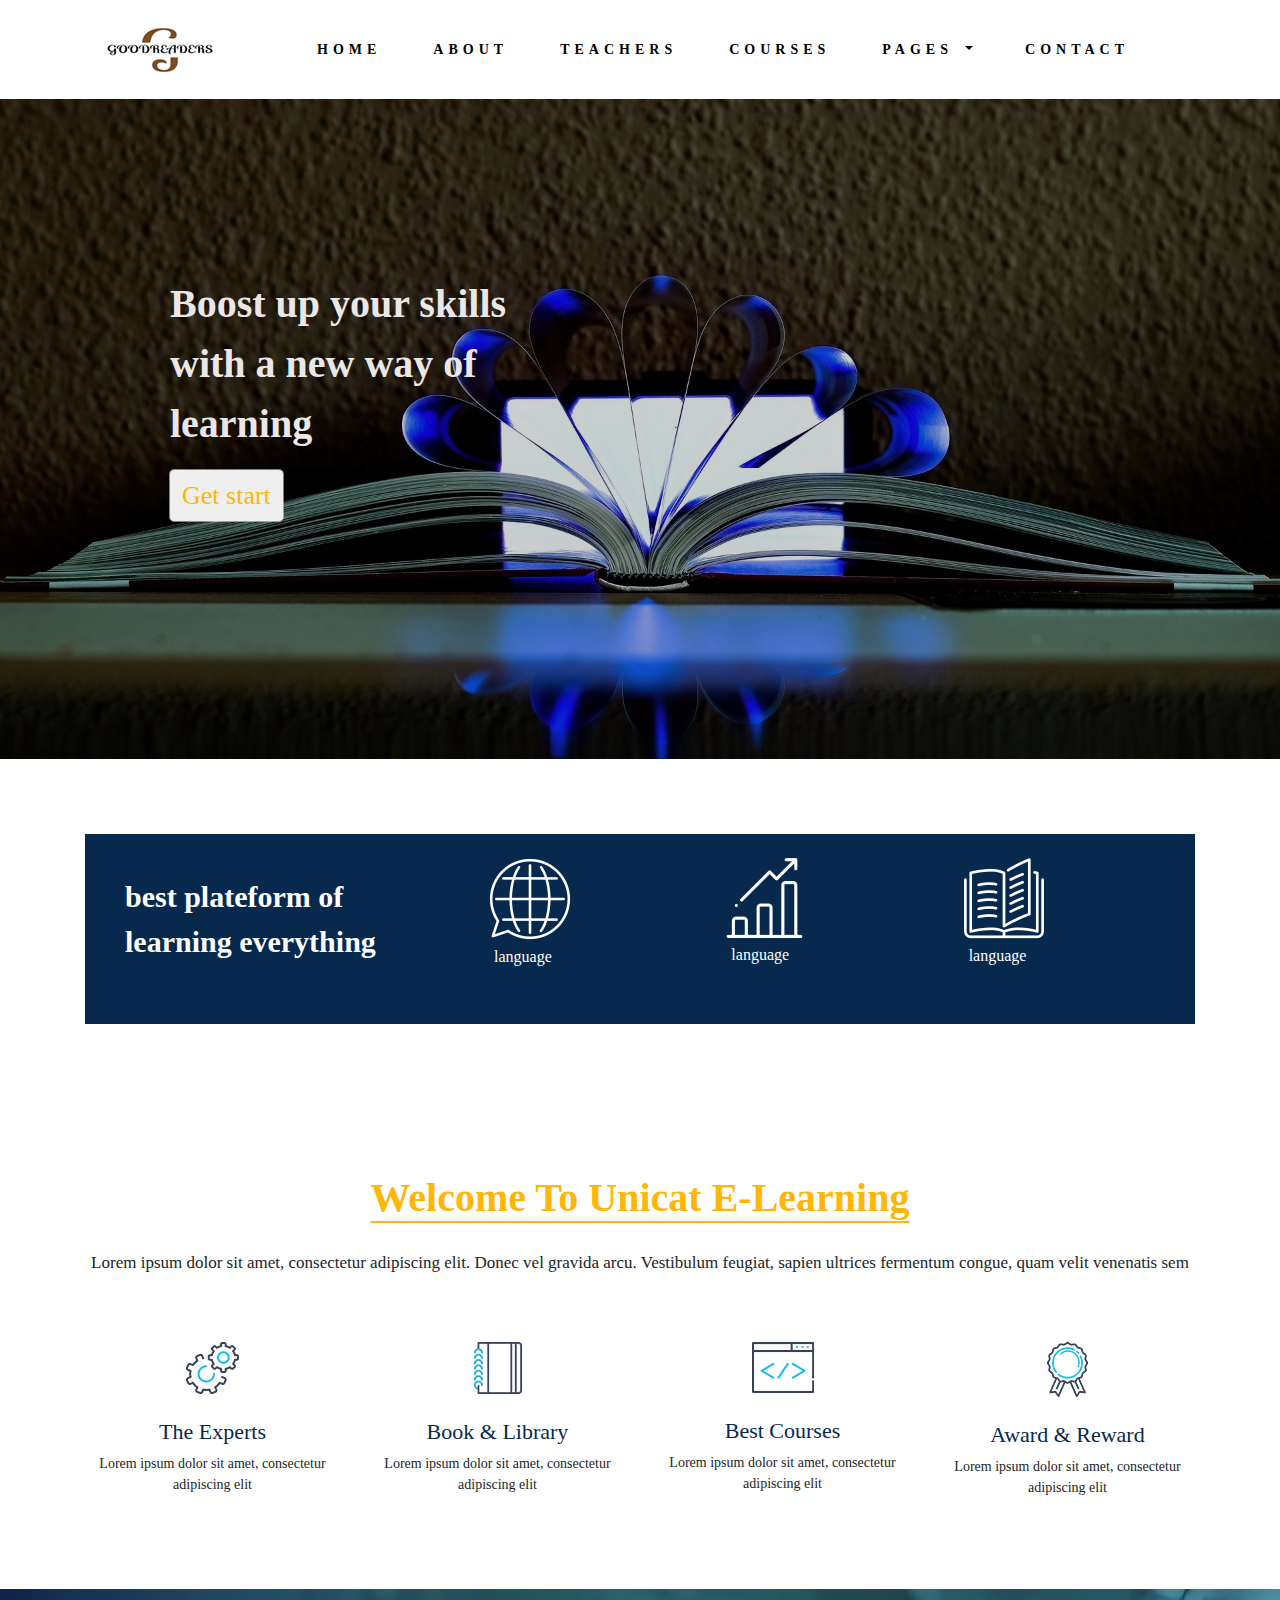
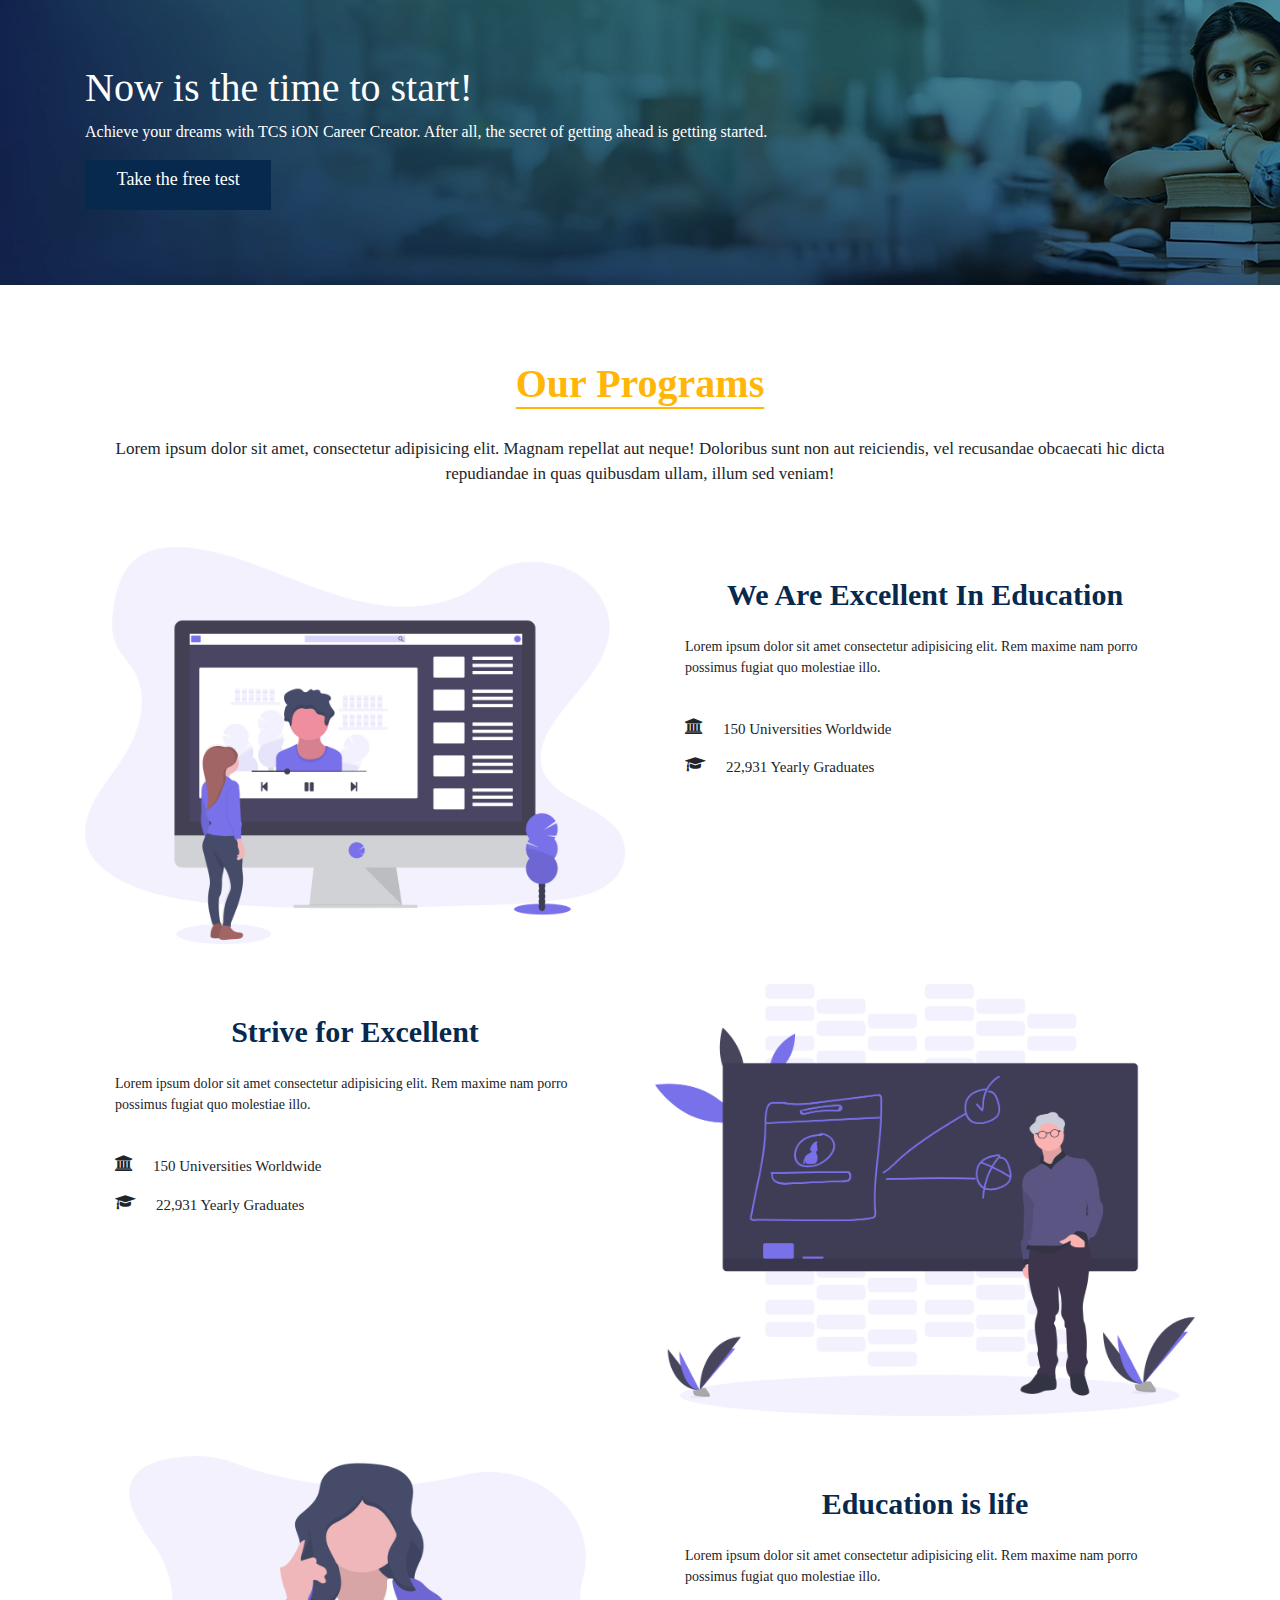
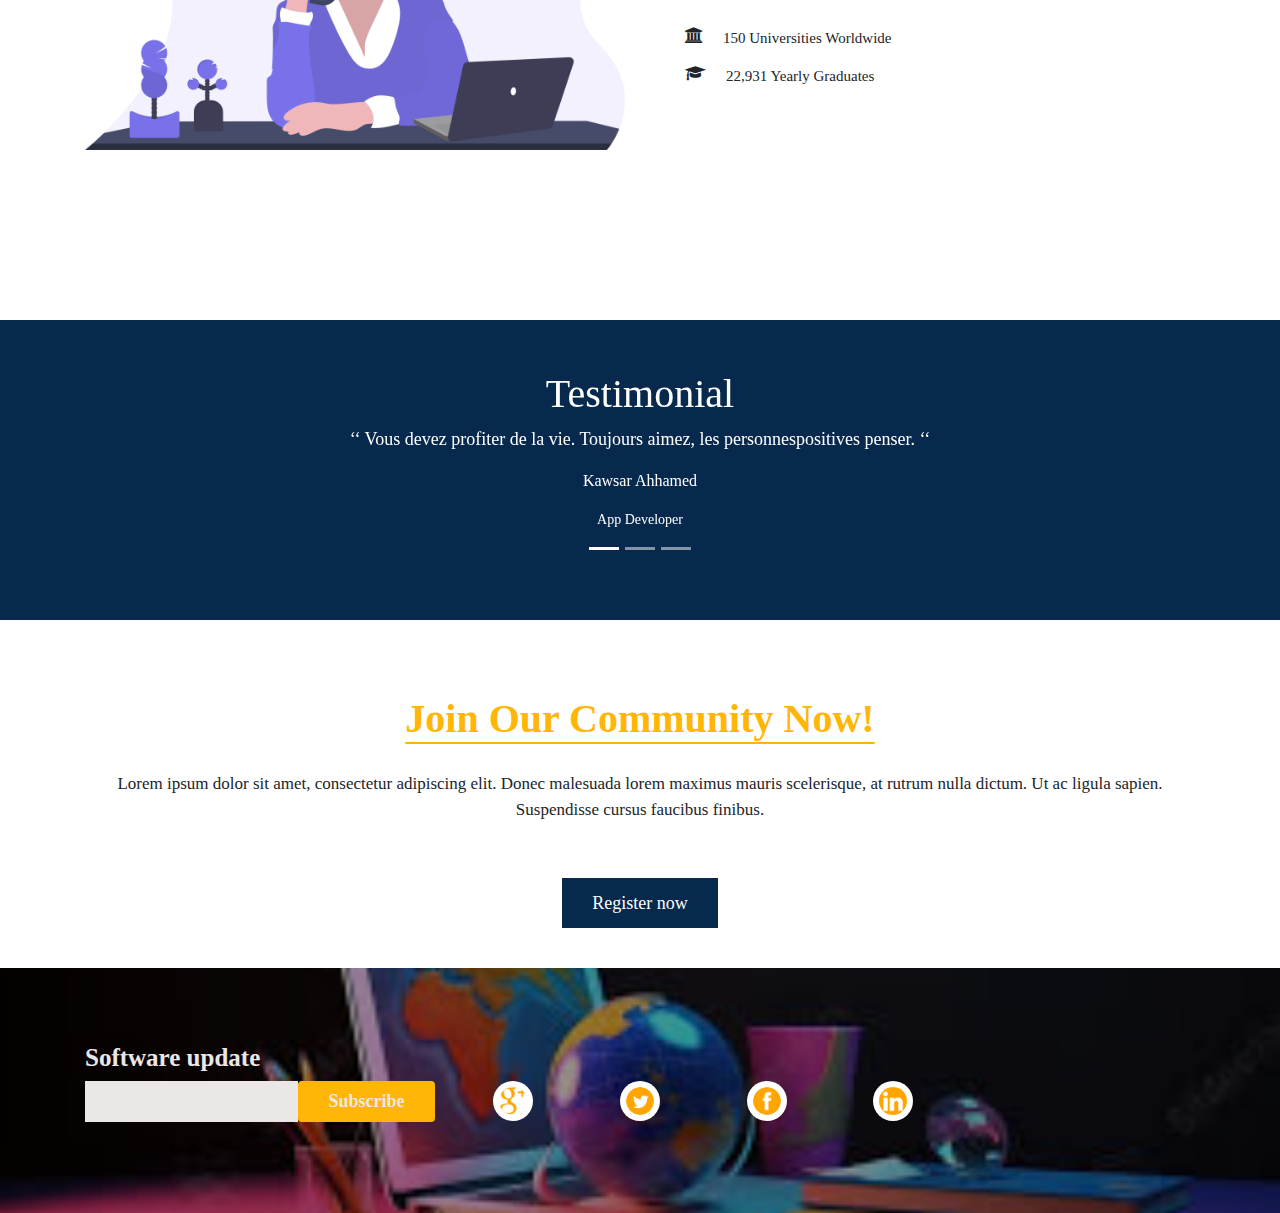
==== commit ecd91351: "change responsive" ====
--- a/index.html
+++ b/index.html
@@ -54,7 +54,7 @@
 </nav>
 <!-- banner left part -->
 <div class="banner">
-<div class="common-padding">
+<div class="common-padding container">
     <div class="banner-left">
       <p class="banner-left-text">Boost up your skills <br>  with a new way of <br> learning</p>
      <div class="banner-btn-div"> <button type="button" class="btn btn-singup">Get start</button></div>
--- a/css/styles.css
+++ b/css/styles.css
@@ -12,10 +12,8 @@
 }
 /* navbar part css */
 .goodreaders-navbar {
-    position: relative;
-    z-index: 2;
     background-color: #fff;
-    height: 100px;
+    height: 99px;
     background-size: cover;
 }
 .goodreaders-navbar .goodreaders-navbar-nav .nav-link {
@@ -50,18 +48,6 @@
 .goodreaders-navbar .goodreaders-navbar-nav a:hover {
     background: #ffb606;
     box-shadow: 0px 4px 0px 0px #ebe7e7;
-}
-.btn-apply-now {
-    font-family: "Abril Fatface", cursive;
-    background-color: #ffb606;
-    color: #ebe7e7;
-    font-size: 18px;
-    font-weight: 600;
-    width: 120%;
-}
-.btn-apply-now-div {
-    margin-right: 20px;
-    padding-right: 20px;
 }
 /* footer part css */
 .footer {
@@ -149,39 +135,27 @@
 } 
 .banner-btn-div {
     width: 70%;
-}
-.btn-singup {
-    font-family: "Abril Fatface", cursive;
-    position: relative;
-    cursor: pointer;
-    font-size: 18px;
-    border: none;
-    color: #fff;
-    background: none;
-    width: 14%;
-    height: 50px;
-    transition: 1s all ease-in-out;
     z-index: 1;
+    position: relative;
+}
+.btn-singup{
+    border: 0 solid;
+    box-shadow: inset 0 0 20px rgba(255, 255, 255, 0);
+    outline: 1px solid;
+    outline-color: rgba(255, 255, 255, 0.5);
+    outline-offset: 0px;
+    text-shadow: none;
+    transition: all 1250ms cubic-bezier(0.19, 1, 0.22, 1);
+    font-size: 26px;
+    color: #ffb606;
+    
 }
 .btn-singup:hover {
-    color: #0d0d0d;
-    background-color: #ebe5e5e8;
-}
-.btn-singup::before{
-    position: absolute;
-    content: "";
-    z-index: -1;
-    background-color: #07294d;
-    transition: 1s all;
-    height: 100%;
-    left: 0;
-    top: 0;
-    transition: 1s all ease-in-out;
-    width: 100%;
-}
-.btn-singup:hover::before {
-    height: 0;
-    transition: 1s all ease-in-out;
+    border: 1px solid;
+    box-shadow: inset 0 0 20px rgba(255, 255, 255, 0.5), 0 0 20px rgba(255, 255, 255, 0.2);
+    outline-color: rgba(255, 255, 255, 0);
+    outline-offset: 15px;
+    text-shadow: 1px 1px 2px #ffb606;
 }
 /* best platform part css */
 .best-platform-heading {
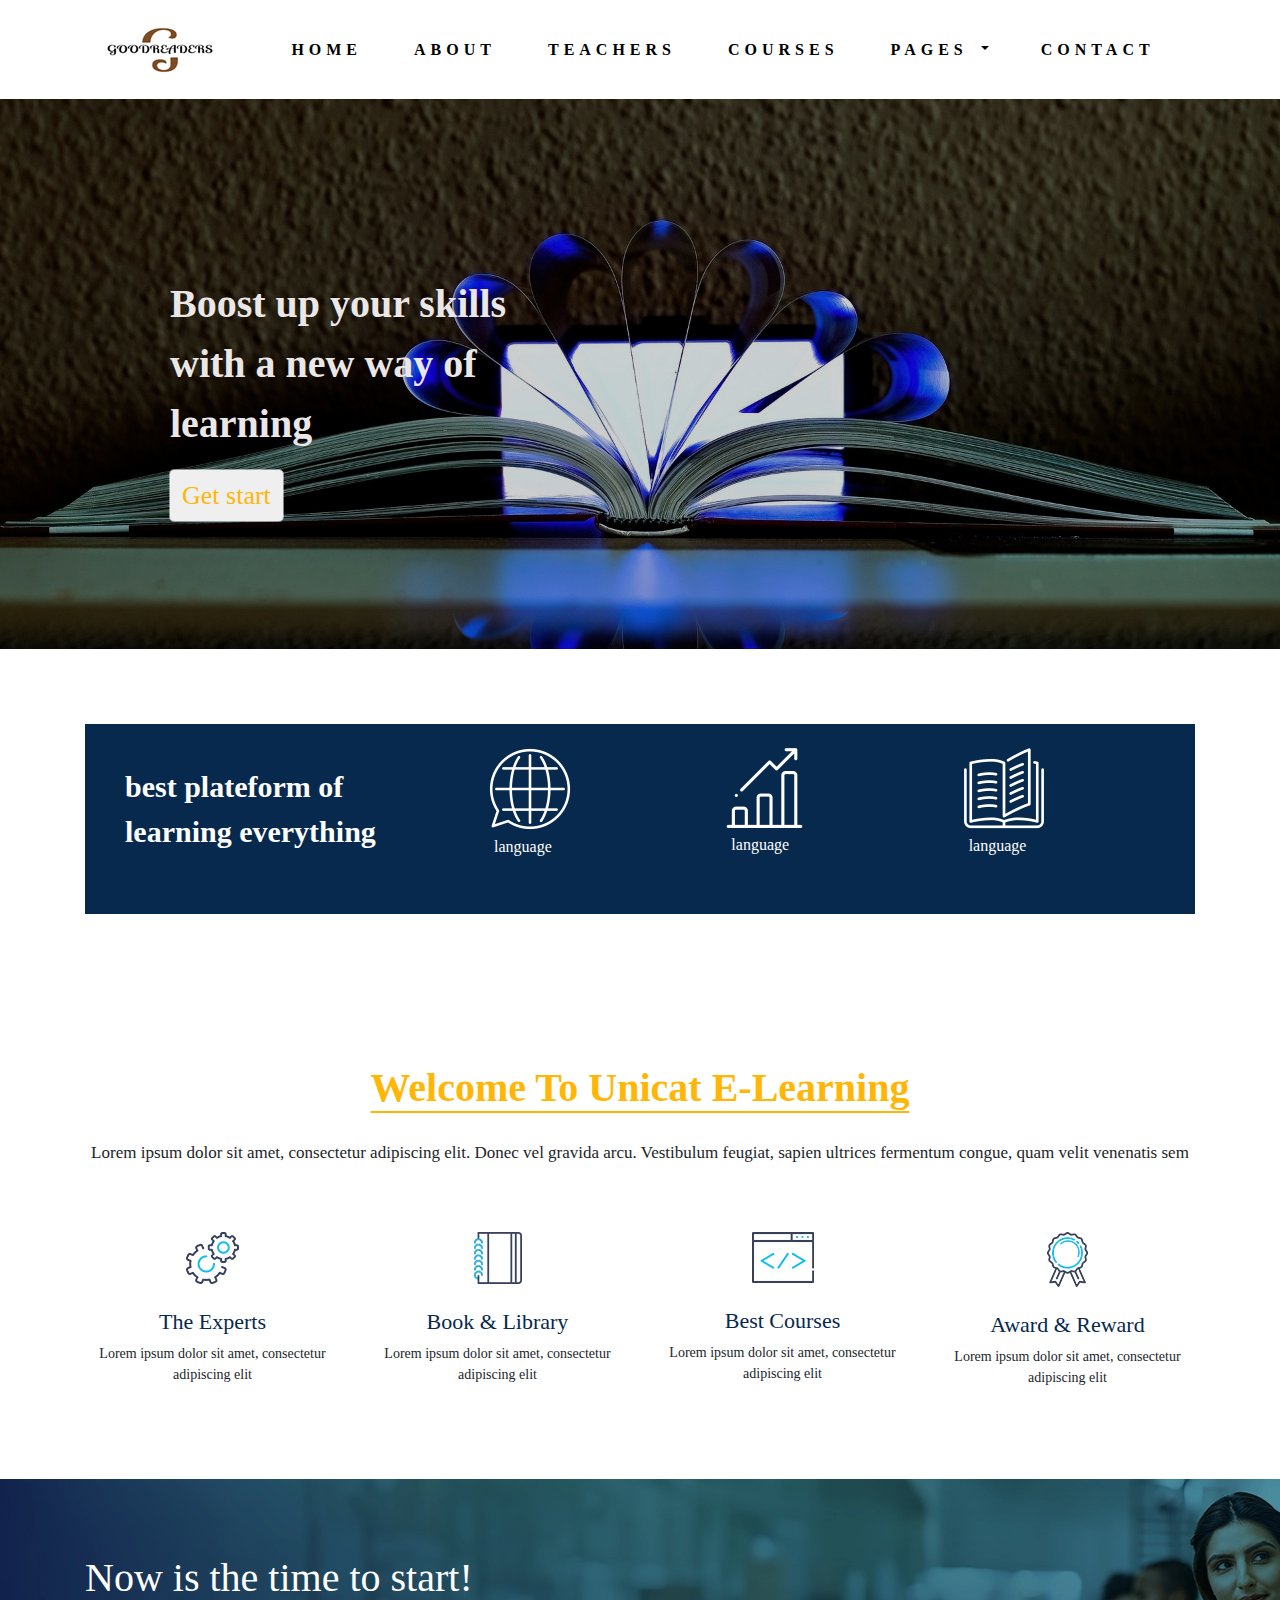
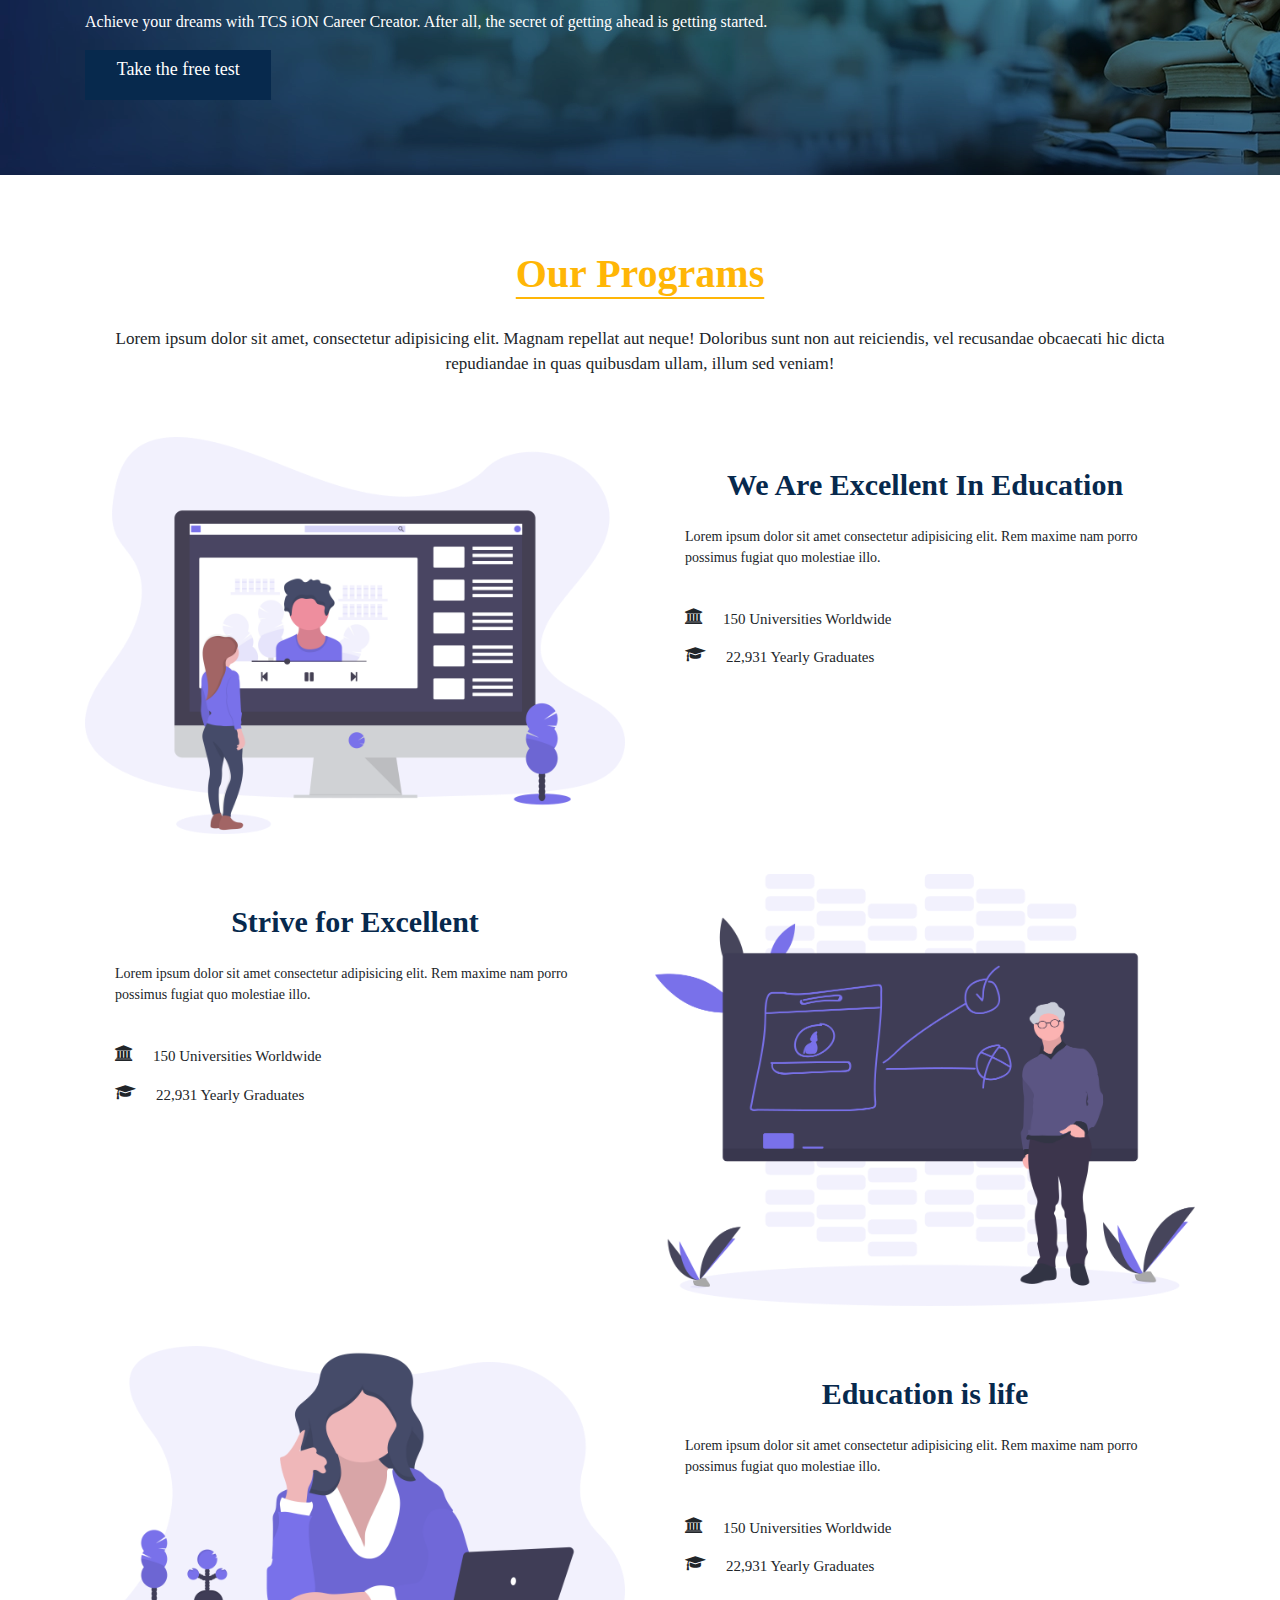
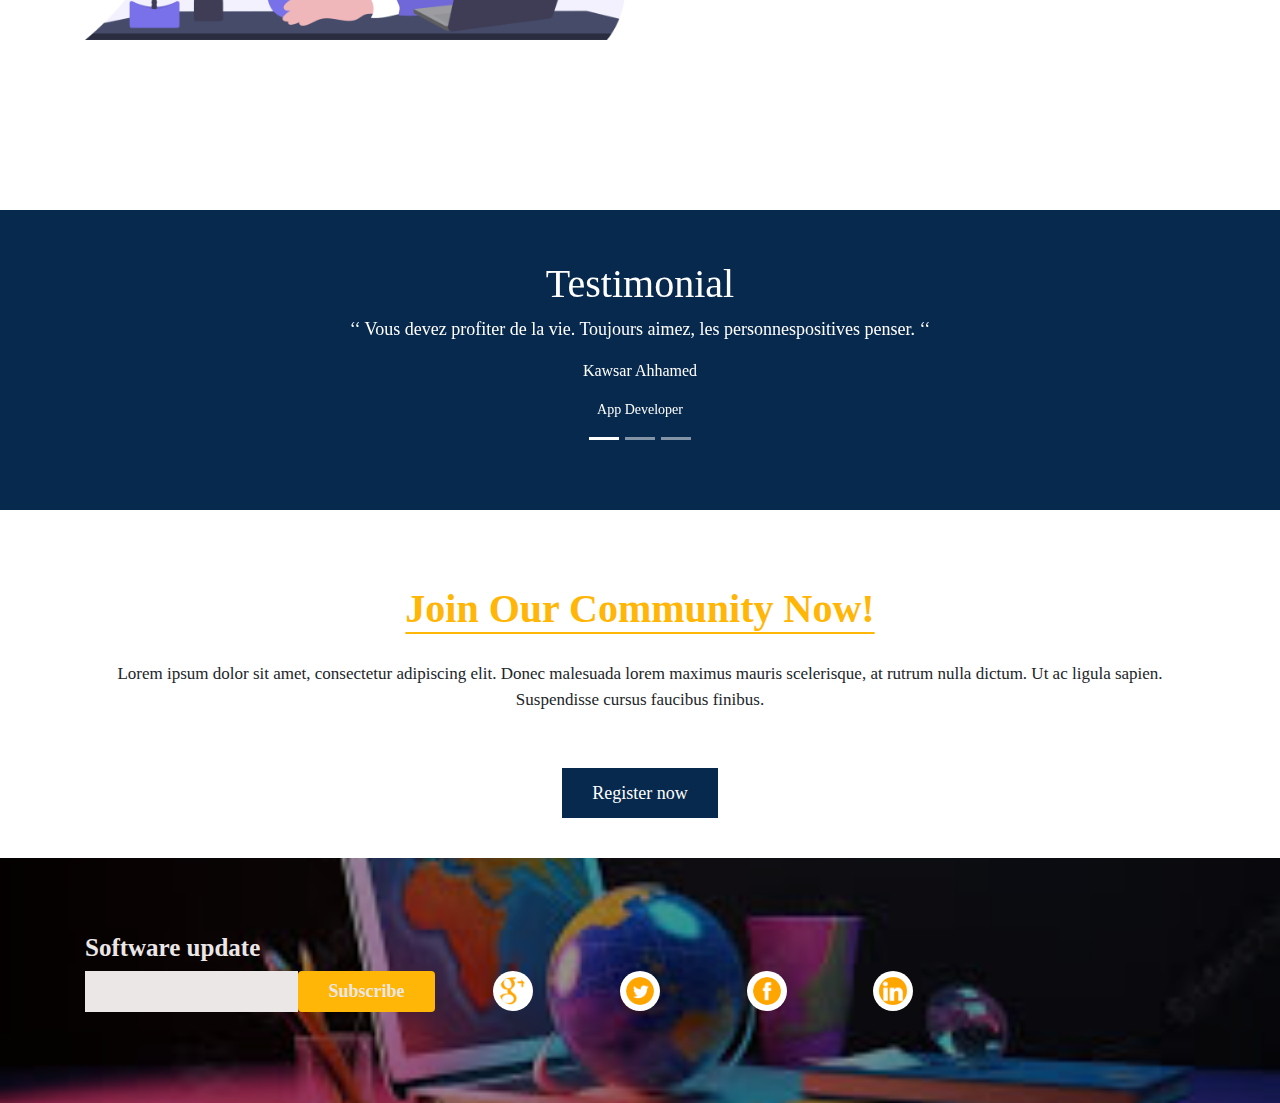
==== commit 2e860caf: "js correction" ====
--- a/index.html
+++ b/index.html
@@ -11,7 +11,6 @@
     <title>Goodreaders</title>
 </head>
 <body>
-<div class="header">
 <!-- navbar -->
 <nav class="navbar navbar-expand-lg navbar-light goodreaders-navbar">
   <div class="container">
@@ -339,5 +338,7 @@
 integrity="sha384-JZR6Spejh4U02d8jOt6vLEHfe/JQGiRRSQQxSfFWpi1MquVdAyjUar5+76PVCmYl"
 crossorigin="anonymous"></script>
 <script src="index.js" type="text/javascript"></script>
+
+<script src="https://ajax.googleapis.com/ajax/libs/jquery/3.7.1/jquery.min.js"></script>
 </body>
 </html>--- a/css/styles.css
+++ b/css/styles.css
@@ -18,6 +18,7 @@
 }
 .goodreaders-navbar .goodreaders-navbar-nav .nav-link {
     color: #000000;
+    font-size: 16px;
 }
 .navbar-toggler.button-light {
     border: 2px solid #fff;
@@ -26,8 +27,8 @@
     display: flex;
     justify-content: center;
     width: 100%;
-    padding: 20px;
-    margin: 20px;
+    padding: 5px;
+    margin: 5px;
 }
 .nav-item {
     padding: 0 10px;
@@ -109,7 +110,7 @@
     overflow: hidden;
     background-repeat: no-repeat;
     background-size: cover;
-    height: 660px;
+    height: 550px;
     position: relative;
 }
 .banner::after {
@@ -536,10 +537,11 @@
     background-image: url(../images/course-banner.jpg);
     background-position: center;
     background-size: cover;
-    height: 646px;
+    height: 550px;
     display: flex;
     align-items: center;
     justify-content: center;
+    position: relative;
 }
 .course-banner::after{
     content: "";
@@ -633,17 +635,19 @@
     background-position: center;
     background-size: cover;
     background-repeat: no-repeat; 
+    z-index: 1;
+    position: absolute;
 }
 .contact-form::after {
     position: absolute;
     content: '';
-    width: 95%;
-    height: 98%;
+    width: 100%;
+    height: 100%;
     top: 0;
-    left: 14px;
-    background-color: rgb(48 12 63 / 26%);
+    left: 0;
+    background-color: rgb(19 5 25 / 35%);
     z-index: 0;
-}
+    }
 .form-part{
     z-index: 1;
     position: relative;
@@ -891,8 +895,16 @@
 }
 .nav-item {
     background-color: #fff;  
-}
-
+    z-index: 2;
+}
+.nav-item:hover {
+    background: #ffb606;
+    box-shadow: 0px 4px 0px 0px #ebe7e7;
+}
+.dropdown-item:hover {
+    background: #ffb606;
+    box-shadow: 0px 4px 0px 0px #ebe7e7;
+}
 /* footer part css */
 .footer .social-icon {
     padding: 10px;
